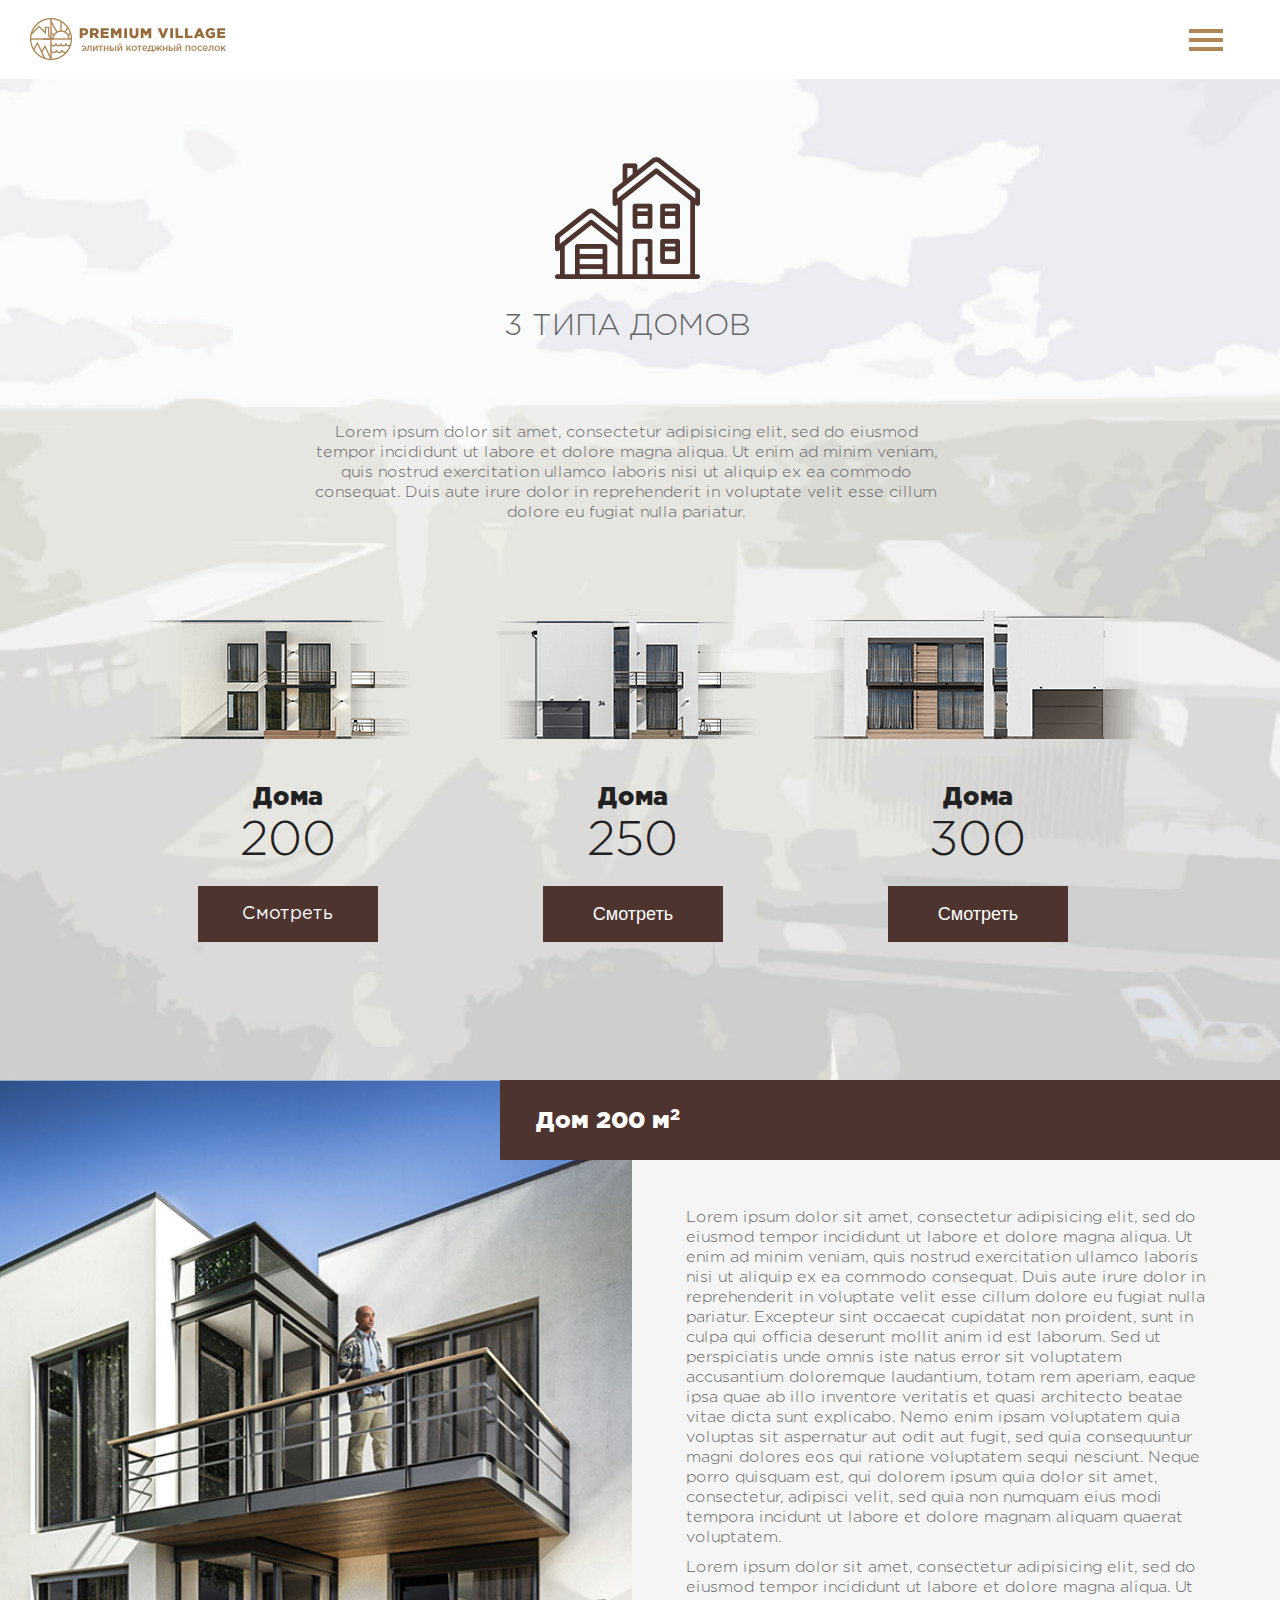
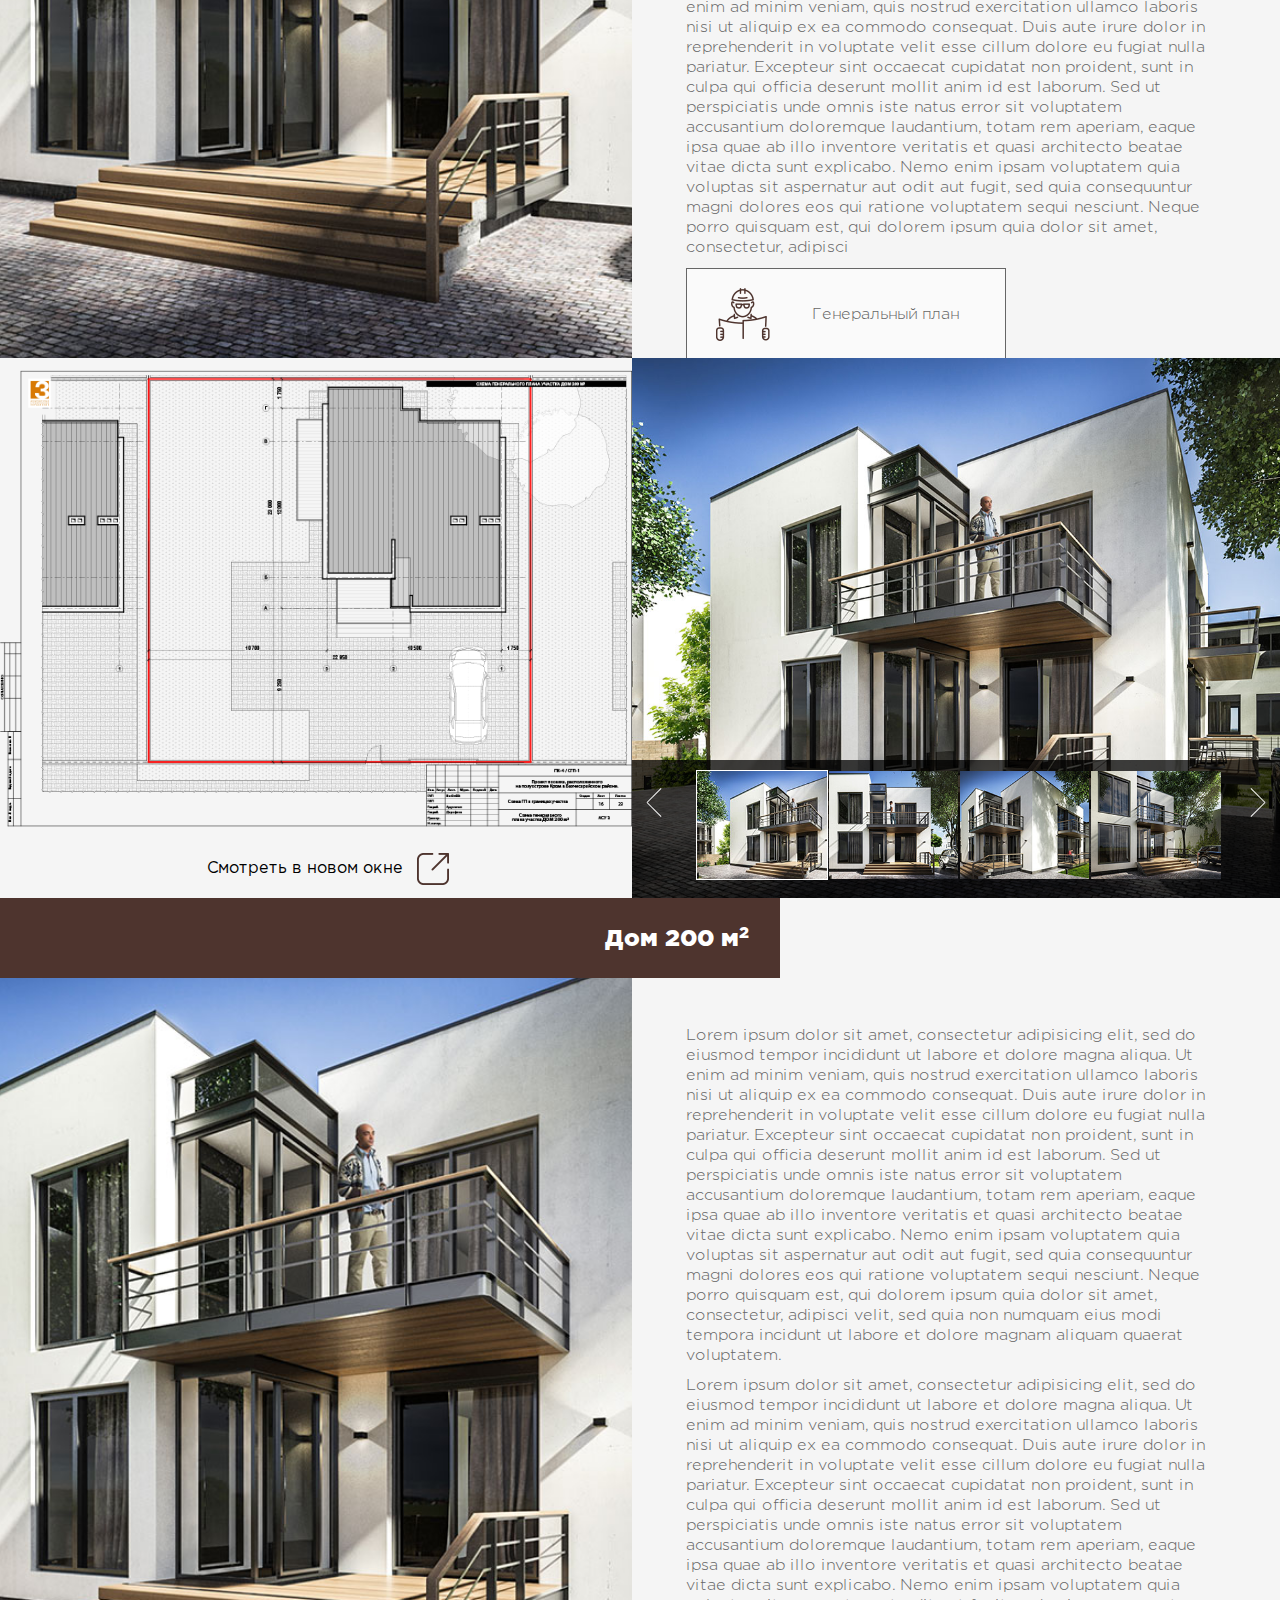
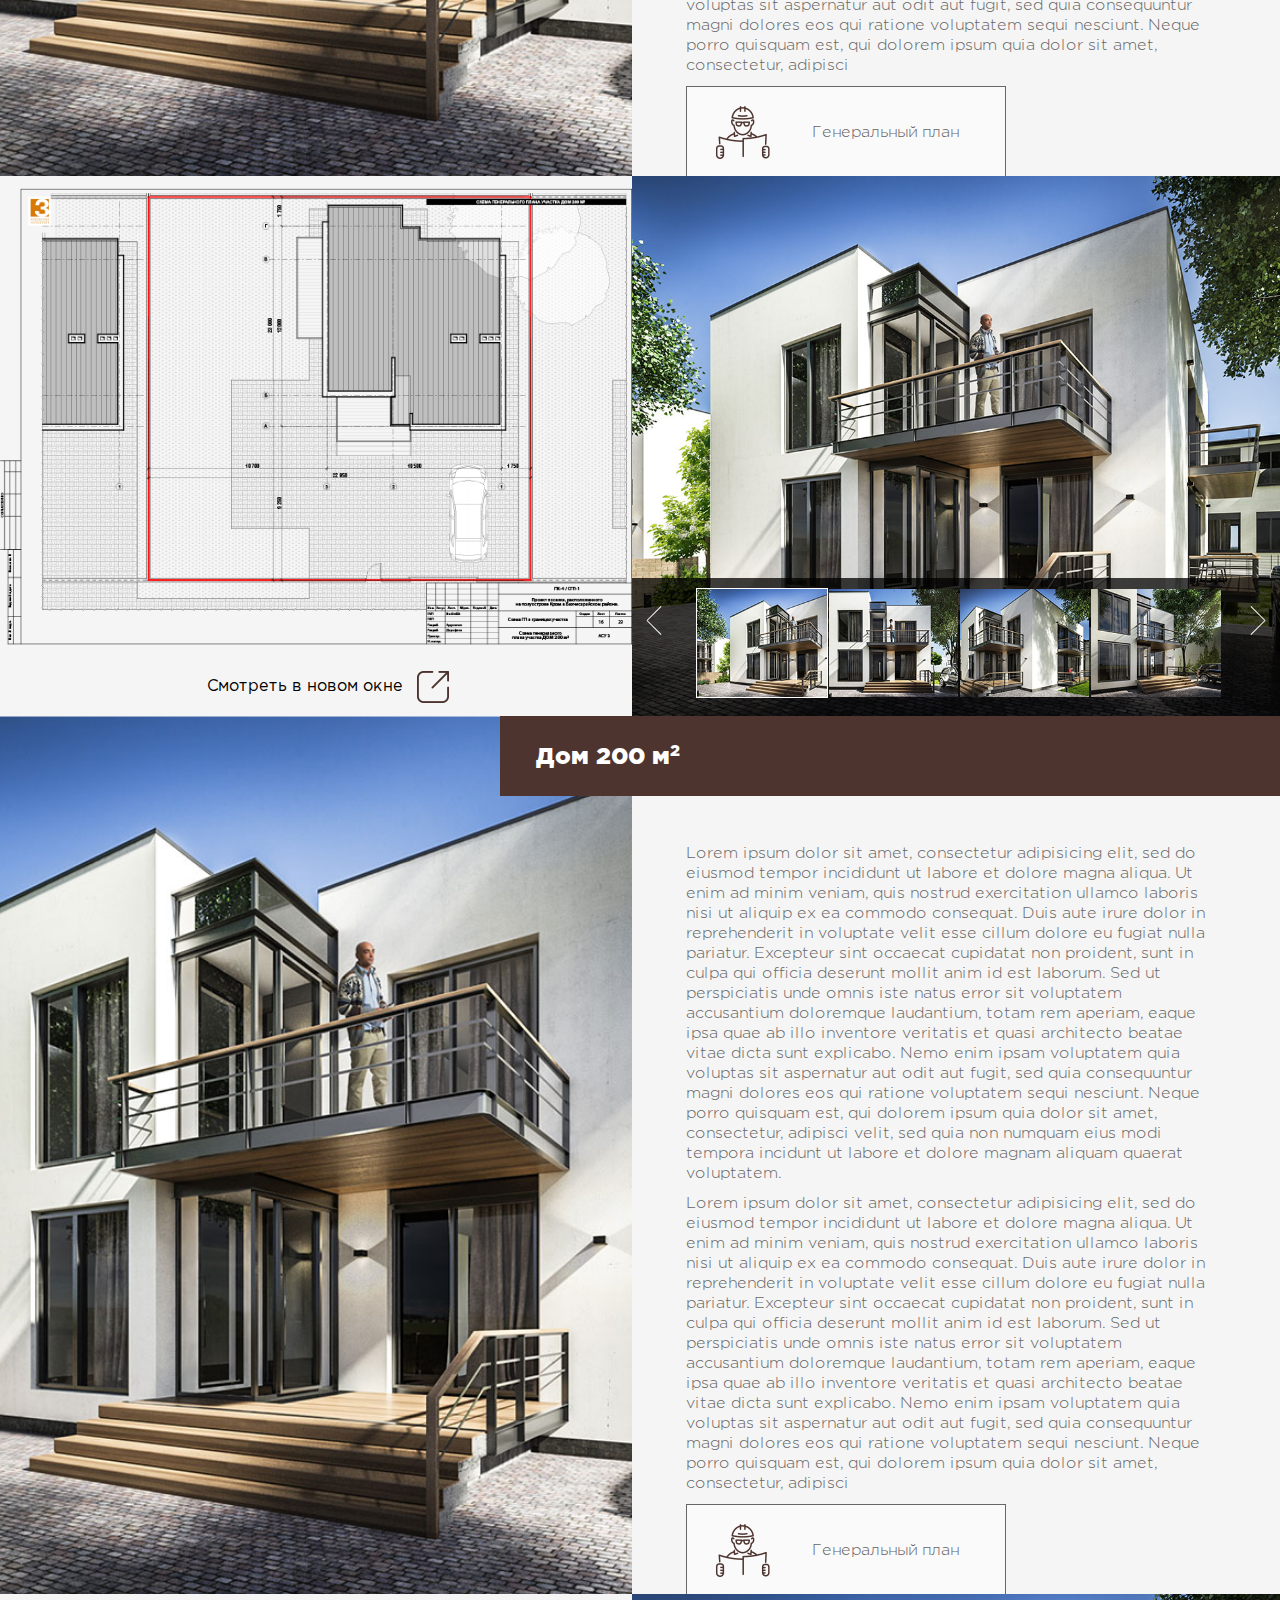
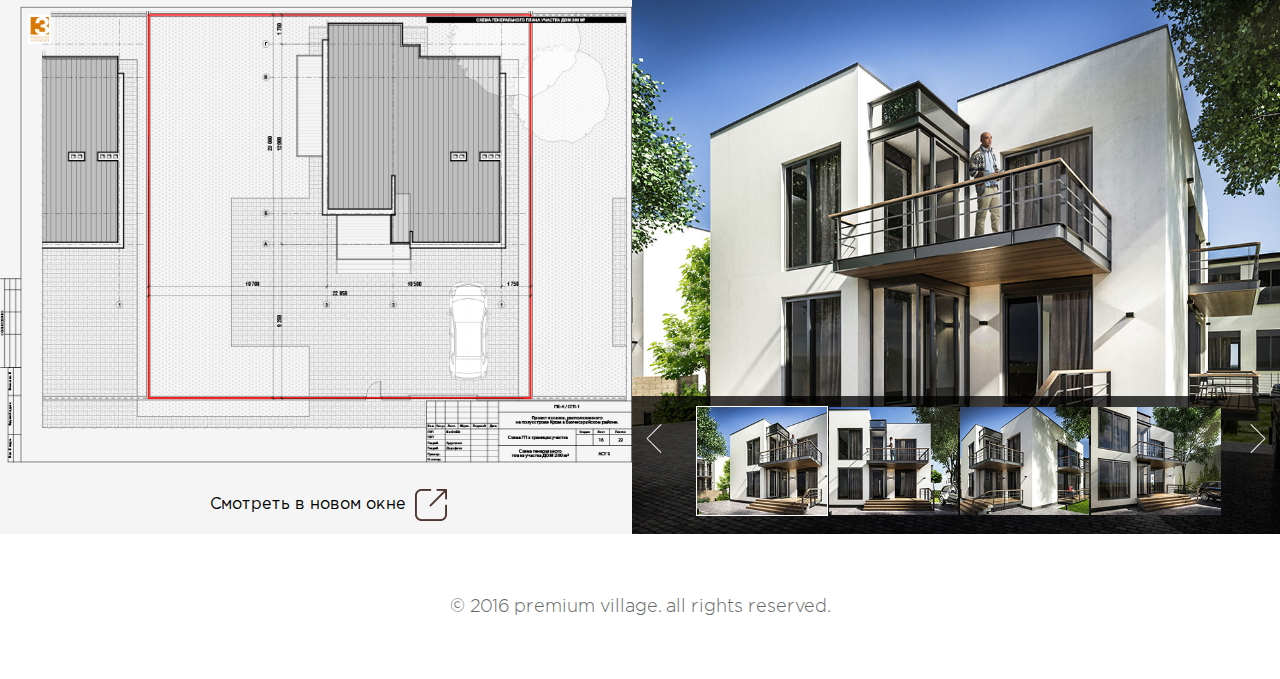
==== uchastki.html @ b959087f "uchasniki desktop" ====
<!DOCTYPE html>
<html lang="en">
<head>
	<meta charset="utf-8">
	<meta http-equiv="X-UA-Compatible" content="IE=edge">
	<meta name="viewport" content="width=device-width, initial-scale=1">
	<title>Main</title>
	<link href='https://fonts.googleapis.com/css?family=Open+Sans:700,400&subset=latin,cyrillic' rel='stylesheet' type='text/css'>
	<link href="css/bootstrap.min.css" rel="stylesheet">
	<link href="css/lightslider.css" rel="stylesheet">
	<link href="css/style.css" rel="stylesheet">


	<link href="css/dev_1.css" rel="stylesheet">
	<link href="css/dev_4.css" rel="stylesheet">
<!--[if lt IE 9]>
<script src="https://oss.maxcdn.com/html5shiv/3.7.2/html5shiv.min.js"></script>
<script src="https://oss.maxcdn.com/respond/1.4.2/respond.min.js"></script>
<![endif]-->
</head>
<body>
<div class="modal fade bs-example-modal-lg" tabindex="-1" role="dialog" aria-labelledby="myLargeModalLabel">
	<div class="modal-dialog modal-lg">
		<div class="modal-content1">
			<form action="" class="form1">
				<input type="text" placeholder="Ваше имя"/>
				<input type="email" placeholder="Ваша почта"/>
				<textarea name="message" cols="30" rows="10" placeholder="Сообщение"></textarea>
				<input type="submit" value="Отправить"/>
			</form>
		</div>
	</div>
</div>
<div class="wrapper">
	<div class="main">
		<nav>
			<div class="logo"><a href=""><img src="img/logo.png" alt="logo"/></a></div>
			<div class="menu">
				<input type="checkbox" id="hmt" class="hidden-menu-ticker">
				<label class="btn-menu" for="hmt">
					<span class="first"></span>
					<span class="second"></span>
					<span class="third"></span>
				</label>
				<ul class="hidden-menu">
					<li><a href="index.html">Главная</a></li>
					<li><a href="#">О проекте</a></li>
					<li><a href="#">Расположение</a></li>
					<li><a href="uchastki.html">Участки</a></li>
					<li><button type="button" data-toggle="modal" data-target=".bs-example-modal-lg">Связаться</button></li>
					<li><a href="#"><span>Смотреть ГП </span> <img src="img/icon-pdf.png" alt="pdf"/></a></li>
				</ul>
			</div>
		</nav>
		<section class="page6">
			<div class="wrap_page6">
				<div class="page6_1">
					<div class="page6_2">
						<img src="img/house4.png" alt="house"/>
						<p>3 типа домов</p>
						<span>Lorem ipsum dolor sit amet, consectetur adipisicing elit, sed do eiusmod tempor incididunt ut labore et dolore magna aliqua. Ut enim ad minim veniam, quis nostrud exercitation ullamco laboris nisi ut aliquip ex ea commodo consequat. Duis aute irure dolor in reprehenderit in voluptate velit esse cillum dolore eu fugiat nulla pariatur.</span>
					</div>

					<div class="wrap_icon">
						<div class="page2_icon1"><a href="#"><img src="img/house1.png" onmouseover="this.src='img/house1hover.png';"onmouseout="this.src='img/house1.png';" alt="house"/></a><br/><p>Дома <br/><span> 200</span></p><br/><button type="button" class="btn_page4">Смотреть</button></div>
						<div class="page2_icon2"><a href="#"><img src="img/house2.png" onmouseover="this.src='img/house2hover.png';"onmouseout="this.src='img/house2.png';" alt="house"/></a><br/><p>Дома <br/><span>250</span></p><br/><button type="button" class="btn_page4">Смотреть</button></div>
						<div class="page2_icon3"><a href="#"><img src="img/house3.png" onmouseover="this.src='img/house3hover.png';"onmouseout="this.src='img/house3.png';" alt="house"/></a><br/><p>Дома <br/><span>300</span></p><br/><button type="button" class="btn_page4">Смотреть</button></div>
					</div>
				</div>
			</div>


		</section>
		<section class="page7">
			<div class="block1">
				<div class="block_1_1">
					<img src="img/plan1.jpg" alt="plan"/>
				</div>
				<div class="block_1_2">
					<div class="title">
						Дом 200 м<sup>2</sup>
					</div>
					<div class="block7_content">
						<p>Lorem ipsum dolor sit amet, consectetur adipisicing elit, sed do eiusmod tempor incididunt ut labore et dolore magna aliqua. Ut enim ad minim veniam, quis nostrud exercitation ullamco laboris nisi ut aliquip ex ea commodo consequat. Duis aute irure dolor in reprehenderit in voluptate velit esse cillum dolore eu fugiat nulla pariatur. Excepteur sint occaecat cupidatat non proident, sunt in culpa qui officia deserunt mollit anim id est laborum. Sed ut perspiciatis unde omnis iste natus error sit voluptatem accusantium doloremque laudantium, totam rem aperiam, eaque ipsa quae ab illo inventore veritatis et quasi architecto beatae vitae dicta sunt explicabo. Nemo enim ipsam voluptatem quia voluptas sit aspernatur aut odit aut fugit, sed quia consequuntur magni dolores eos qui ratione voluptatem sequi nesciunt. Neque porro quisquam est, qui dolorem ipsum quia dolor sit amet, consectetur, adipisci velit, sed quia non numquam eius modi tempora incidunt ut labore et dolore magnam aliquam quaerat voluptatem.</p>
						<p>Lorem ipsum dolor sit amet, consectetur adipisicing elit, sed do eiusmod tempor incididunt ut labore et dolore magna aliqua. Ut enim ad minim veniam, quis nostrud exercitation ullamco laboris nisi ut aliquip ex ea commodo consequat. Duis aute irure dolor in reprehenderit in voluptate velit esse cillum dolore eu fugiat nulla pariatur. Excepteur sint occaecat cupidatat non proident, sunt in culpa qui officia deserunt mollit anim id est laborum. Sed ut perspiciatis unde omnis iste natus error sit voluptatem accusantium doloremque laudantium, totam rem aperiam, eaque ipsa quae ab illo inventore veritatis et quasi architecto beatae vitae dicta sunt explicabo. Nemo enim ipsam voluptatem quia voluptas sit aspernatur aut odit aut fugit, sed quia consequuntur magni dolores eos qui ratione voluptatem sequi nesciunt. Neque porro quisquam est, qui dolorem ipsum quia dolor sit amet, consectetur, adipisci</p>
					</div>

					<button type="button" class="btn_page7">
						<span>Генеральный план</span>
					</button>
				</div>
			</div>
			<div class="resize">
				<div class="block2">
					<div class="block_2_1">

						<div class="block_2_1_img">
							<img src="img/plan3.png" alt="plan"/>
						</div>

						<div class="wrap_block2">
							<div class="btn_block2"><a href="#" target="_blank"><button type="button" class="btn_page7_1">Смотреть в новом окне <img src="img/icon-open.png" alt="open"/></button></a></div>
						</div>

					</div>
					<div class="block_2_2">
						<ul class="slide_hover lightSlider">
							<li data-thumb="img/slid1.jpg">
								<img src="img/plan1.jpg" alt="bike">
							</li>
							<li data-thumb="img/slid2.jpg">
								<img src="img/plan1.jpg" alt="bike">
							</li>
							<li data-thumb="img/slid3.jpg">
								<img src="img/plan1.jpg" alt="bike">
							</li>
							<li data-thumb="img/slid4.jpg">
								<img src="img/plan1.jpg" alt="bike">
							</li>
						</ul>
					</div>
				</div>
			</div>

			<div class="block1">
				<div class="block_1_1">
					<img src="img/plan1.jpg" alt="plan"/>
				</div>
				<div class="block_1_2">
					<div class="title reverse">
						Дом 200 м<sup>2</sup>
					</div>
					<div class="block7_content">
						<p>Lorem ipsum dolor sit amet, consectetur adipisicing elit, sed do eiusmod tempor incididunt ut labore et dolore magna aliqua. Ut enim ad minim veniam, quis nostrud exercitation ullamco laboris nisi ut aliquip ex ea commodo consequat. Duis aute irure dolor in reprehenderit in voluptate velit esse cillum dolore eu fugiat nulla pariatur. Excepteur sint occaecat cupidatat non proident, sunt in culpa qui officia deserunt mollit anim id est laborum. Sed ut perspiciatis unde omnis iste natus error sit voluptatem accusantium doloremque laudantium, totam rem aperiam, eaque ipsa quae ab illo inventore veritatis et quasi architecto beatae vitae dicta sunt explicabo. Nemo enim ipsam voluptatem quia voluptas sit aspernatur aut odit aut fugit, sed quia consequuntur magni dolores eos qui ratione voluptatem sequi nesciunt. Neque porro quisquam est, qui dolorem ipsum quia dolor sit amet, consectetur, adipisci velit, sed quia non numquam eius modi tempora incidunt ut labore et dolore magnam aliquam quaerat voluptatem.</p>
						<p>Lorem ipsum dolor sit amet, consectetur adipisicing elit, sed do eiusmod tempor incididunt ut labore et dolore magna aliqua. Ut enim ad minim veniam, quis nostrud exercitation ullamco laboris nisi ut aliquip ex ea commodo consequat. Duis aute irure dolor in reprehenderit in voluptate velit esse cillum dolore eu fugiat nulla pariatur. Excepteur sint occaecat cupidatat non proident, sunt in culpa qui officia deserunt mollit anim id est laborum. Sed ut perspiciatis unde omnis iste natus error sit voluptatem accusantium doloremque laudantium, totam rem aperiam, eaque ipsa quae ab illo inventore veritatis et quasi architecto beatae vitae dicta sunt explicabo. Nemo enim ipsam voluptatem quia voluptas sit aspernatur aut odit aut fugit, sed quia consequuntur magni dolores eos qui ratione voluptatem sequi nesciunt. Neque porro quisquam est, qui dolorem ipsum quia dolor sit amet, consectetur, adipisci</p>
					</div>

					<button type="button" class="btn_page7">
						<span>Генеральный план</span>
					</button>
				</div>
			</div>
			<div class="resize">
				<div class="block2">
					<div class="block_2_1">
						<div class="block_2_1_img">
							<img src="img/plan3.png" alt="plan"/>
						</div>

						<div class="wrap_block2">
							<div class="btn_block2"><a href="#" target="_blank"><button type="button" class="btn_page7_1">Смотреть в новом окне <img src="img/icon-open.png" alt="open"/></button></a></div>
						</div>

					</div>
					<div class="block_2_2">
						<ul class="slide_hover lightSlider">
							<li data-thumb="img/slid1.jpg">
								<img src="img/plan1.jpg" alt="bike">
							</li>
							<li data-thumb="img/slid2.jpg">
								<img src="img/plan1.jpg" alt="bike">
							</li>
							<li data-thumb="img/slid3.jpg">
								<img src="img/plan1.jpg" alt="bike">
							</li>
							<li data-thumb="img/slid4.jpg">
								<img src="img/plan1.jpg" alt="bike">
							</li>
						</ul>
					</div>
				</div>
			</div>

			<div class="block1">
				<div class="block_1_1">
					<img src="img/plan1.jpg" alt="plan"/>
				</div>
				<div class="block_1_2">
					<div class="title">
						Дом 200 м<sup>2</sup>
					</div>
					<div class="block7_content">
						<p>Lorem ipsum dolor sit amet, consectetur adipisicing elit, sed do eiusmod tempor incididunt ut labore et dolore magna aliqua. Ut enim ad minim veniam, quis nostrud exercitation ullamco laboris nisi ut aliquip ex ea commodo consequat. Duis aute irure dolor in reprehenderit in voluptate velit esse cillum dolore eu fugiat nulla pariatur. Excepteur sint occaecat cupidatat non proident, sunt in culpa qui officia deserunt mollit anim id est laborum. Sed ut perspiciatis unde omnis iste natus error sit voluptatem accusantium doloremque laudantium, totam rem aperiam, eaque ipsa quae ab illo inventore veritatis et quasi architecto beatae vitae dicta sunt explicabo. Nemo enim ipsam voluptatem quia voluptas sit aspernatur aut odit aut fugit, sed quia consequuntur magni dolores eos qui ratione voluptatem sequi nesciunt. Neque porro quisquam est, qui dolorem ipsum quia dolor sit amet, consectetur, adipisci velit, sed quia non numquam eius modi tempora incidunt ut labore et dolore magnam aliquam quaerat voluptatem.</p>
						<p>Lorem ipsum dolor sit amet, consectetur adipisicing elit, sed do eiusmod tempor incididunt ut labore et dolore magna aliqua. Ut enim ad minim veniam, quis nostrud exercitation ullamco laboris nisi ut aliquip ex ea commodo consequat. Duis aute irure dolor in reprehenderit in voluptate velit esse cillum dolore eu fugiat nulla pariatur. Excepteur sint occaecat cupidatat non proident, sunt in culpa qui officia deserunt mollit anim id est laborum. Sed ut perspiciatis unde omnis iste natus error sit voluptatem accusantium doloremque laudantium, totam rem aperiam, eaque ipsa quae ab illo inventore veritatis et quasi architecto beatae vitae dicta sunt explicabo. Nemo enim ipsam voluptatem quia voluptas sit aspernatur aut odit aut fugit, sed quia consequuntur magni dolores eos qui ratione voluptatem sequi nesciunt. Neque porro quisquam est, qui dolorem ipsum quia dolor sit amet, consectetur, adipisci</p>
					</div>

					<button type="button" class="btn_page7">
						<span>Генеральный план</span>
					</button>
				</div>
			</div>
			<div class="resize">
				<div class="block2">
					<div class="block_2_1">
						<div class="block_2_1_img">
							<img src="img/plan3.png" alt="plan"/>
						</div>

						<div class="wrap_block2">
							<div class="btn_block2">
								<a href="#" target="_blank">
									<button type="button" class="btn_page7_1">Смотреть в новом окне<img src="img/icon-open.png" alt="open"/></button>
								</a>
							</div>
						</div>

					</div>
					<div class="block_2_2">
						<ul class="slide_hover lightSlider">
							<li data-thumb="img/slid1.jpg">
								<img src="img/plan1.jpg" alt="bike">
							</li>
							<li data-thumb="img/slid2.jpg">
								<img src="img/plan1.jpg" alt="bike">
							</li>
							<li data-thumb="img/slid3.jpg">
								<img src="img/plan1.jpg" alt="bike">
							</li>
							<li data-thumb="img/slid4.jpg">
								<img src="img/plan1.jpg" alt="bike">
							</li>
						</ul>
					</div>
				</div>
			</div>
			<!--
			<div class="block1">
				<div class="block_1_1">
					<img src="img/plan1.jpg" alt="plan"/>
				</div>
				<div class="block_1_2">
					<div class="title2">
						Дом 250 м<sup>2</sup>
					</div>
					<p>Функциональное домовладение для комфортной жизни.
						Первый этаж – зона отдыха и приема гостей, где комфортно расположились рабочий кабинет, гостинная, компактная кухня и просторная столовая с выходом в великолепный внутренний дворик-патио с бассейном.
						Для комфорта Ваших гостей предусмотрена гостевая комната рядом с рабочим кабинетом. На первом этаже также расположены необходимые технические помещения (топочная, кладовки, постирочная), сауна с комнатой отдыха, комнаты для обслуживающего персонала и навес для 2 автомобилей.

						Второй этаж дома – семейная зона, где расположились хозяйская спальня с собственным саунзлом, гардеробной и лоджией, а также 2 детские комнаты с общей лоджией и санузлом.
						Для придания пространству легкости использован прием "второго света".

						Удачное расположение дома на участке позволит создать полноценный ландшафтный дизайн.</p>
					<button type="button" class="btn_page7">Генеральный план</button>
				</div>
			</div>

			<div class="resize">
			<div class="block2">
				<div class="block_2_1">
					<img src="img/plan3.jpg" alt="plan"/>

					<div class="wrap_block2">
						<div class="btn_block2"><a href="#" target="_blank"><button type="button" class="btn_page7_1">Смотреть в новом окне <img src="img/icon-open.png" alt="open"/></button></a></div>
					</div>

				</div>
				<div class="block_2_2">
					<img src="img/plan2.jpg" alt="plan"/>
				</div>
			</div>
			<div class="block1">
				<div class="block_1_1">
					<img src="img/plan1.jpg" alt="plan"/>
				</div>
				<div class="block_1_2">
					<div class="title">
						Дом до 300 м2
					</div>
					<p>Функциональный дом для большой семьи, ценящей комфорт и безопасность.

						Первый этаж – зона отдыха и приема гостей, где комфортно расположились просторная гостинная и кухня-столовая, из которых можно выйти на великолепную террасу, часть которой открыта для наслаждения великолепным видом.
						Выход на террасу также возможен из комнаты отдыха, которая соседствует с сауной и великолепным крытым бассейном.
						На первом этаже также расположены рабочий кабинет, комната охраны, необходимые технические помещения (топочная, кладовка, постирочная) и стоянка с навесом для 2 автомобилей.

						Второй этаж дома – спальная зона, где расположились просторная хозяйская спальня с собственным саунзлом, гардеробной и лоджией, 2 детские спальни с санузлом и гардеробной, а также гостевая спальня с собственным санузлом и гардеробной.
						Для придания пространству легкости и воздушности использован прием "второго света".

						Удачное расположение дома на участке позволит создать полноценный ландшафтный дизайн, а также разместить дополнительные постройки.</p>
					<button type="button" class="btn_page7">Генеральный план</button>
				</div>
			</div>
			<div class="block2">
				<div class="block_2_1">
					<img src="img/plan3.jpg" alt="plan"/>

					<div class="wrap_block2">
						<div class="btn_block2"><a href="#" target="_blank"><button type="button" class="btn_page7_1">Смотреть в новом окне <img src="img/icon-open.png" alt="open"/></button></a></div>
					</div>

				</div>
				<div class="block_2_2">
					<img src="img/plan2.jpg" alt="plan"/>
				</div>
			</div>
			-->
		</section>
		<section class="page8"></section>
		<section class="page7"></section>
		<section class="page7"></section>
		<section class="page7"></section>
		<section class="page7"></section>
		<footer>
			<p>© 2016 premium village. all rights reserved.</p>
		</footer>
	</div>
</div>

	<script src="https://ajax.googleapis.com/ajax/libs/jquery/1.11.3/jquery.min.js"></script>
	<script src="js/bootstrap.min.js"></script>
 <script src="js/lightslider.js"></script>
<script src="js/js.js"></script>

</body>
</html>
---- css/lightslider.css ----
/*! lightslider - v1.1.3 - 2015-04-14
* https://github.com/sachinchoolur/lightslider
* Copyright (c) 2015 Sachin N; Licensed MIT */
/** /!!! core css Should not edit !!!/**/

.lSSlideOuter {
	overflow: hidden;
	-webkit-touch-callout: none;
	-webkit-user-select: none;
	-khtml-user-select: none;
	-moz-user-select: none;
	-ms-user-select: none;
	user-select: none
}
.lightSlider:before, .lightSlider:after {
	content: " ";
	display: table;
}
.lightSlider {
	overflow: hidden;
	margin: 0;
}
.lSSlideWrapper {
	max-width: 100%;
	overflow: hidden;
	position: relative;
}
.lSSlideWrapper > .lightSlider:after {
	clear: both;
}
.lSSlideWrapper .lSSlide {
	-webkit-transform: translate(0px, 0px);
	-ms-transform: translate(0px, 0px);
	transform: translate(0px, 0px);
	-webkit-transition: all 1s;
	-webkit-transition-property: -webkit-transform,height;
	-moz-transition-property: -moz-transform,height;
	transition-property: transform,height;
	-webkit-transition-duration: inherit !important;
	transition-duration: inherit !important;
	-webkit-transition-timing-function: inherit !important;
	transition-timing-function: inherit !important;
}
.lSSlideWrapper .lSFade {
	position: relative;
}
.lSSlideWrapper .lSFade > * {
	position: absolute !important;
	top: 0;
	left: 0;
	z-index: 9;
	margin-right: 0;
	width: 100%;
}
.lSSlideWrapper.usingCss .lSFade > * {
	opacity: 0;
	-webkit-transition-delay: 0s;
	transition-delay: 0s;
	-webkit-transition-duration: inherit !important;
	transition-duration: inherit !important;
	-webkit-transition-property: opacity;
	transition-property: opacity;
	-webkit-transition-timing-function: inherit !important;
	transition-timing-function: inherit !important;
}
.lSSlideWrapper .lSFade > *.active {
	z-index: 10;
}
.lSSlideWrapper.usingCss .lSFade > *.active {
	opacity: 1;
}
/** /!!! End of core css Should not edit !!!/**/

/* Pager */
.lSSlideOuter .lSPager.lSpg {
	margin: 10px 0 0;
	padding: 0;
	text-align: center;
}
.lSSlideOuter .lSPager.lSpg > li {
	cursor: pointer;
	display: inline-block;
	padding: 0 5px;
}
.lSSlideOuter .lSPager.lSpg > li a {
	background-color: #222222;
	border-radius: 30px;
	display: inline-block;
	height: 8px;
	overflow: hidden;
	text-indent: -999em;
	width: 8px;
	position: relative;
	z-index: 99;
	-webkit-transition: all 0.5s linear 0s;
	transition: all 0.5s linear 0s;
}
.lSSlideOuter .lSPager.lSpg > li:hover a, .lSSlideOuter .lSPager.lSpg > li.active a {
	background-color: #428bca;
}
.lSSlideOuter .media {
	opacity: 0.8;
}
.lSSlideOuter .media.active {
	opacity: 1;
}
/* End of pager */

/** Gallery */
.lSSlideOuter .lSPager.lSGallery {
	list-style: none outside none;
	padding-left: 0;
	margin: 0;
	overflow: hidden;
	transform: translate3d(0px, 0px, 0px);
	-moz-transform: translate3d(0px, 0px, 0px);
	-ms-transform: translate3d(0px, 0px, 0px);
	-webkit-transform: translate3d(0px, 0px, 0px);
	-o-transform: translate3d(0px, 0px, 0px);
	-webkit-transition-property: -webkit-transform;
	-moz-transition-property: -moz-transform;
	-webkit-touch-callout: none;
	-webkit-user-select: none;
	-khtml-user-select: none;
	-moz-user-select: none;
	-ms-user-select: none;
	user-select: none;
}
.lSSlideOuter .lSPager.lSGallery li {
	overflow: hidden;
	-webkit-transition: border-radius 0.12s linear 0s 0.35s linear 0s;
	transition: border-radius 0.12s linear 0s 0.35s linear 0s;
}
/*.lSSlideOuter .lSPager.lSGallery li.active, .lSSlideOuter .lSPager.lSGallery li:hover {*/
	/*border-radius: 5px;*/
/*}*/
.lSSlideOuter .lSPager.lSGallery img {
	display: block;
	height: auto;
	max-width: 100%;
}
.lSSlideOuter .lSPager.lSGallery:before, .lSSlideOuter .lSPager.lSGallery:after {
	content: " ";
	display: table;
}
.lSSlideOuter .lSPager.lSGallery:after {
	clear: both;
}
/* End of Gallery*/

/* slider actions */
.lSAction > a {
	width: 32px;
	display: block;
	top: 85%;
	height: 32px;
	background-image: url('../img/controls.png');
	cursor: pointer;
	position: absolute;
	z-index: 99;
	margin-top: -16px;
	opacity: 0.5;
	-webkit-transition: opacity 0.35s linear 0s;
	transition: opacity 0.35s linear 0s;
}
.lSAction > a:hover {
	opacity: 1;
}
.lSAction > .lSPrev {
	background-position: 0 0;
	left: 10px;
}
.lSAction > .lSNext {
	background-position: -32px 0;
	right: 10px;
}
.lSAction > a.disabled {
	pointer-events: none;
}
.cS-hidden {
	height: 1px;
	opacity: 0;
	filter: alpha(opacity=0);
	overflow: hidden;
}


/* vertical */
.lSSlideOuter.vertical {
	position: relative;
}
.lSSlideOuter.vertical.noPager {
	padding-right: 0px !important;
}
.lSSlideOuter.vertical .lSGallery {
	position: absolute !important;
	right: 0;
	top: 0;
}
.lSSlideOuter.vertical .lightSlider > * {
	width: 100% !important;
	max-width: none !important;
}

/* vertical controlls */
.lSSlideOuter.vertical .lSAction > a {
	left: 50%;
	margin-left: -14px;
	margin-top: 0;
}
.lSSlideOuter.vertical .lSAction > .lSNext {
	background-position: 31px -31px;
	bottom: 10px;
	top: auto;
}
.lSSlideOuter.vertical .lSAction > .lSPrev {
	background-position: 0 -31px;
	bottom: auto;
	top: 10px;
}
/* vertical */


/* Rtl */
.lSSlideOuter.lSrtl {
	direction: rtl;
}
.lSSlideOuter .lightSlider, .lSSlideOuter .lSPager {
	padding-left: 0;
	list-style: none outside none;
}
.lSSlideOuter.lSrtl .lightSlider, .lSSlideOuter.lSrtl .lSPager {
	padding-right: 0;
}
.lSSlideOuter .lightSlider > *,  .lSSlideOuter .lSGallery li {
	float: left;
}
.lSSlideOuter.lSrtl .lightSlider > *,  .lSSlideOuter.lSrtl .lSGallery li {
	float: right !important;
}
/* Rtl */

@-webkit-keyframes rightEnd {
	0% {
		left: 0;
	}

	50% {
		left: -15px;
	}

	100% {
		left: 0;
	}
}
@keyframes rightEnd {
	0% {
		left: 0;
	}

	50% {
		left: -15px;
	}

	100% {
		left: 0;
	}
}
@-webkit-keyframes topEnd {
	0% {
		top: 0;
	}

	50% {
		top: -15px;
	}

	100% {
		top: 0;
	}
}
@keyframes topEnd {
	0% {
		top: 0;
	}

	50% {
		top: -15px;
	}

	100% {
		top: 0;
	}
}
@-webkit-keyframes leftEnd {
	0% {
		left: 0;
	}

	50% {
		left: 15px;
	}

	100% {
		left: 0;
	}
}
@keyframes leftEnd {
	0% {
		left: 0;
	}

	50% {
		left: 15px;
	}

	100% {
		left: 0;
	}
}
@-webkit-keyframes bottomEnd {
	0% {
		bottom: 0;
	}

	50% {
		bottom: -15px;
	}

	100% {
		bottom: 0;
	}
}
@keyframes bottomEnd {
	0% {
		bottom: 0;
	}

	50% {
		bottom: -15px;
	}

	100% {
		bottom: 0;
	}
}
.lSSlideOuter .rightEnd {
	-webkit-animation: rightEnd 0.3s;
	animation: rightEnd 0.3s;
	position: relative;
}
.lSSlideOuter .leftEnd {
	-webkit-animation: leftEnd 0.3s;
	animation: leftEnd 0.3s;
	position: relative;
}
.lSSlideOuter.vertical .rightEnd {
	-webkit-animation: topEnd 0.3s;
	animation: topEnd 0.3s;
	position: relative;
}
.lSSlideOuter.vertical .leftEnd {
	-webkit-animation: bottomEnd 0.3s;
	animation: bottomEnd 0.3s;
	position: relative;
}
.lSSlideOuter.lSrtl .rightEnd {
	-webkit-animation: leftEnd 0.3s;
	animation: leftEnd 0.3s;
	position: relative;
}
.lSSlideOuter.lSrtl .leftEnd {
	-webkit-animation: rightEnd 0.3s;
	animation: rightEnd 0.3s;
	position: relative;
}
/*/  GRab cursor */
.lightSlider.lsGrab > * {
	cursor: -webkit-grab;
	cursor: -moz-grab;
	cursor: -o-grab;
	cursor: -ms-grab;
	cursor: grab;
}
.lightSlider.lsGrabbing > * {
	cursor: move;
	cursor: -webkit-grabbing;
	cursor: -moz-grabbing;
	cursor: -o-grabbing;
	cursor: -ms-grabbing;
	cursor: grabbing;
}
---- css/style.css ----
@font-face {
	font-family: 'GothamPro';
	src: url(../fonts/gothampro.ttf);
}
@font-face {
	font-family: 'GothamProBlack';
	src: url(../fonts/gothamproblack.ttf);
}
@font-face {
	font-family: 'GothamProLight';
	src: url(../fonts/gothamprolight.ttf);
}

.main{overflow:hidden;}

html { margin:0; padding:0;}
body { margin:0; padding:0; color:#666; font:normal 18px/28px Helvetice, Arial, sans-serif; background:#fff;}
.clear { clear:both;}
p { margin:0; padding:10px 0;}
a { color:#0000ff; text-decoration:underline;}
a:hover { color:#7777ff;}
a img { border:none;}
h1, h2, h3, h4, h5, h6 { margin:0; padding:0; font-weight:bold; color:#000;}
h1 { padding:40px 0 24px; line-height:1.4em;}
h2 { padding:0 0 12px;}
strong { font-weight:bold;}
em { font-style:italic;}
img{max-width: 100%; height: auto;}

/*------Start Nav-------*/
nav{
	width: 100%;
	height: 70px;
	margin: 0 auto;
	position: fixed;
	top: 0;
	z-index: 1;
	background: #fff;
	padding: 15px 30px;
}
.logo{
	float: left;
}
.menu{
	float: right;
}

.hidden-menu {
	display: block;
	position: fixed;
	list-style:none;
	padding: 10px;
	margin: 0;
	box-sizing: border-box;
	width: 100%;
	background-color: rgba(0, 0, 0, 0.67);
	height: 100%;
	top: 70px;
	right: -100%;
	transition: right .3s;
	z-index: 2;
	-webkit-transform: translateZ(0);
	-webkit-backface-visibility: hidden;
}
.hidden-menu-ticker {
	display: none;
}
.btn-menu {
	color: #fff;
	background-color: #fff;
	cursor: pointer;
	transition: left .23s;
	z-index: 3;
	width: 45px;
	-webkit-transform: translateZ(0);
	-webkit-backface-visibility: hidden;
	right: 47px;
	height: 6px;
}
.btn-menu span {
	display: block;
	height: 5px;
	background-color: #af8655;
	margin: 5px 0 0;
	transition: all .1s linear .23s;
	position: relative;
}
.btn-menu span.first {
	margin-top: 0;
}
.hidden-menu-ticker:checked ~ .btn-menu {
	right: 47px;
}
.hidden-menu-ticker:checked ~ .hidden-menu {
	right: 0;
}
.hidden-menu-ticker:checked ~ .btn-menu span.first {
	-webkit-transform: rotate(45deg);
	top: 10px;
}
.hidden-menu-ticker:checked ~ .btn-menu span.second {
	opacity: 0;
}
.hidden-menu-ticker:checked ~ .btn-menu span.third {
	-webkit-transform: rotate(-45deg);
	top: -10px;
}
.hidden-menu li{
	list-style: none;
	line-height: 2;
	border-bottom: 1px solid #5b413c;
	width: 50%;
	margin: 0 auto;
	text-align: center;
}
.hidden-menu li:hover{
	border-bottom: 1px solid #966a39;
}
.hidden-menu li a{
	color: #FFFFFF;
	font-size: 30px;
	text-decoration: none;
	font-family: 'GothamProBlack';
	font-size: 30px;
}
.hidden-menu li:last-child a{
	font-family: 'GothamProLight';
	font-size: 20px;
}
.hidden-menu button {
	background: none;
	border: none;
	color: #FFFFFF;
	font-size: 30px;
	text-decoration: none;
	font-family: 'GothamProBlack';
	font-size: 30px
}
form.form1 {
	width: 100%;
	margin: auto;
	text-align: center;
}
input[type="text"], input[type="email"] {
	margin: 10px;
	width: 50%;
	padding: 20px;
	font-family: 'GothamProLight';
	font-size: 18px;
	background: none;
}
textarea {
	width: 50%;
	padding: 20px;
	font-family: 'GothamProLight';
	font-size: 18px;
	background: none;
}
input[type="submit"]{
	background: none;
	border: 1px solid #fff;
	height: 50px;
	width: 50%;
	color: #fff;
	outline: none;
	font-family: 'GothamProLight';
	font-size: 18px;
}
/*------End Nav-------*/
/*------Start Section1-------*/
.page1{
	width: 100%;
	height: 1070px;
	background: url('../img/sec1.jpg') no-repeat center;
	background-size: cover;
	position: relative;
}
.wrap_sce1_1{
	display: flex;
	height: 500px;
	margin-bottom: -34px;
}
.sce1_1{
	outline: 2px solid #966a39;
	margin: auto;
	padding: 16px 42px;
}
section.page1 p{
	font-family: 'GothamProBlack';
	font-size: 35px;
	color: #966a39;
	text-align: center;
}
section.page1 .sce1_2 p{
	font-family: 'GothamProBlack';
	font-size: 72px;
	color: #fff;
	text-align: center;
	line-height: 1;
	padding-left: 25px;
}
section.page1 .sce1_2 p span{
	font-family: 'GothamProLight';
	font-size: 72px;
	color: #fff;
	text-align: center;
	text-transform: none;
	background: none;
	padding: 0;
	position: static;
	margin: 0;
	padding-right: 20px;
	line-height: 1.5;
}
section.page1 p span {
	text-transform: uppercase;
	font-family: 'GothamPro';
	font-size: 16px;
	background: #dee6e5;
	padding: 5px 16px 0 16px;
	position: absolute;
	margin-left: -82px;
	margin-top: 8px;
}
.wrapp-btn-group{
	display: flex;
}
.wrapp-btn-group:before{
	content: '';
	display: inline-block;
	height: 100%;
	vertical-align: middle;
}
.btn-group{
	margin: 32px auto;
	text-align: center
}
.btn-group button{
	background: none;
	border: 1px solid #fff;
	height: 80px;
	width: 260px;
	color: #fff;
	outline: none;
	margin: 15px;
	font-size: 20px;
	font-family: 'GothamProLight';
}
.btn-group button:hover{
	background: #cba675;
}
/*------End Section1-------*/
.wrap_page2, .wrap_page3, .wrap_page4, .wrap_page6{
	display: flex;
	height: 100%;
}
/*------Start Section2-------*/
.page2{
	width: 100%;
	height: 801px;
	background: url('../img/sec2.jpg') no-repeat center;
	background-size: cover;
	position: relative;
}
.page2_1, .page4_1{
	width: 100%;
	margin: 155px auto;
	text-align: center;
}
.page2_1 p{
	height: 90px;
	font-family: 'GothamProBlack';
	font-size: 27px;
	line-height: 1.7;
}
.page2_1 p span{
	height: 150px;
	font-family: 'GothamProLight';
	font-size: 26px;
}
.page2_icon1 p, .page2_icon2 p, .page2_icon3 p{
	font-family: 'GothamProLight';
	font-size: 18px;
}
.page2_icon1 img, .page2_icon2 img, .page2_icon3 img {
	margin-bottom: 15px;
}
.wrap_icon {
	width: 83%;
	margin: 167px auto;
}
.page6_1 .wrap_icon {
	/*width: 76%;*/
	margin: 75px auto;
}
.page2_icon1, .page2_icon2, .page2_icon3 {
	width: 33%;
	margin: auto;
	float: left;
}
/*------End Section2-------*/
/*------Start Section3-------*/
.page3{
	width: 100%;
	height: 1081px;
	background: url('../img/sec3.jpg') no-repeat center;
	background-size: cover;
	position: relative;
}
.page3 h2{
	font-family: 'GothamProBlack';
	font-size: 72px;
	color: #fff;
	line-height: 0.3;
	padding: 4px 14px 44px 0;
}
.page3 h2 span{
	font-family: 'GothamProLight';
	font-size: 62px;
	color: #fff;
}
.page3 p{
	font-family: 'GothamProLight';
	font-size: 18px;
	color: #fff;
	height: 160px;
	line-height: 1.3;
	width: 110%;
}
.page3 .item{
	min-height: 1080px;
}
.carousel-caption img {
	width: 45%;
	margin: 92px;
}
.page3 .bgslide{
	position: absolute;
	top: 0;
	left: 0;
	height: 100%;
	width: 100%;
	background-size: cover;
	background-position: center center;
}
.page3 button{
	background: none;
	border: 1px solid #fff;
	height: 75px;
	width: 256px;
	color: #fff;
	outline: none;
	margin-bottom: 16px;
	padding: 22px;
	background-image: url('../img/icon-pdf.png');
	background-repeat: no-repeat;
	background-position: 200px;
	font-family: 'GothamProLight';
	font-size: 21px;
	text-align: left;
}
button.house{
	background-image: url('../img/icon-house3.png');
	background-repeat: no-repeat;
	background-position: 200px;
}
button:hover .house{
	background: #cba675;
	background-image: url('../img/icon-house3.png');
	background-repeat: no-repeat;
	background-position: 200px;
}
.page3 button:hover{
	background: #cba675;
	background-image: url('../img/icon-pdf.png');
	background-repeat: no-repeat;
	background-position: 200px;
}
/*------End Section3-------*/
/*------Start Section4-------*/
.page4{
	width: 100%;
	height: 950px;
	background: url('../img/sec4.jpg') no-repeat center;
	background-size: cover;
	position: relative;
}
.btn_page4{
	background: #4e342f;
	border: none;
	color: #fff;
	color: #fff;
	width: 180px;
	height: 56px;
}
.page4_2 p{
	font-family: 'GothamProBlack';
	font-size: 40px;
	height: 100px;
}
.page2_icon1 p, .page2_icon2 p, .page2_icon3 p{
	font-family: 'GothamProBlack';
	font-size: 25px;
	line-height: 1;
}
.page2_icon1 p span, .page2_icon2 p span, .page2_icon3 p span{
	font-family: 'GothamProLight';
	font-size: 48px;
	font-weight: 100;
}
.btn_page4:hover{
	background: #cba675;
}
/*------End Section4-------*/
/*------Start Section5-------*/
.page5{
	width: 100%;
	height: 804px;
	background: url('../img/sec5.jpg') no-repeat center;
	background-size: cover;
	position: relative;
}
/*------End Section5-------*/
/*------Start Section6-------*/
.page6{
	width: 100%;
	height: 1123px;
	background: url('../img/sec6.jpg') no-repeat center;
	background-size: cover;
	position: relative;
}
.btn_page6{
	background: #4e342f;
	border: none;
	color: #fff;
	color: #fff;
	width: 180px;
	height: 56px;
}
.page6_2 p{
	font-family: 'GothamProBlack';
	font-size: 40px;
	height: 150px;
}
.page2_icon1 p, .page2_icon2 p, .page2_icon3 p{
	font-family: 'GothamProBlack';
	font-size: 25px;
	line-height: 1.2;
	padding-top: 28px;
	margin-bottom: -25px;
}
.page2_icon1 p span, .page2_icon2 p span, .page2_icon3 p span{
	font-family: 'GothamProLight';
	font-size: 48px;
	font-weight: 100;
}
.btn_page6:hover{
	background: #cba675;
}
.page6_2 {
	width: 50%;
	margin: 0 auto;
}
.page6_1 {
	margin-top: 200px;
	width: 100%;
	text-align: center;
}
.page6_1 .page6_2 p{
	font-family: 'GothamProLight';
	font-size: 40px;
	line-height: 1.9;
}
.page6_1 .page6_2  span{
	width: 70%;
	font-family: 'GothamProLight';
	font-size: 16px;
}
/*------End Section6-------*/
/*------Start Section7-------*/
.block1, .block2{
	width: 100%;
	display: flex;
	position: relative;
}
.block_1_1, .block_2_1{
	float: left;
}
.block_1_1, .block_1_2{
	width: 50%;
}
.block_1_2{
	background: #f5f5f5;
	font-family: 'GothamProLight';
	font-size: 14px;
	float: right;
	padding: 20px 60px 0 40px;
}
.btn_page7{
	width: 320px;
	height: 90px;
	font-family: 'GothamProLight';
	font-size: 16px;
	background: #fafafa;
	background-image: url("../img/icon-people.png");
	background-position: 20px;
	background-repeat: no-repeat;
	outline: none;
	border: 1px solid;
	padding-left: 70px;
}
.block_2_1{
	position: relative;
}
.block_2_1 a{
	position: absolute;
	bottom: 5%;
}
.wrap_block2 {
	display: flex;
	width: 50%;
}
.btn_block2 {
	margin: auto;
}
button.btn_page7_1 {
	color: #000;
	border: none;
	background: none;
}
.title {
	position: absolute;
	background: #4e342e;
	right: 0;
	top: 0;
	width: 60%;
	text-align: left;
	padding-left: 30px;
	color: #fff;
	height: 50px;
	padding: 10px;
}
.title2 {
	position: absolute;
	background: #4e342e;
	left: 0;
	top: 0;
	width: 60%;
	text-align: right;
	padding-right: 30px;
	color: #fff;
	height: 50px;
	padding: 10px;
}
/*------End Section7-------*/
/*------Start footer-------*/
footer {
	display: flex;
	width: 100%;
	height: 145px;
}
footer p{
	font-family: 'GothamProLight';
	margin: auto;
	text-align: center;
}
/*------End footer-------*/


/* Large Devices, Wide Screens */
@media only screen and (max-width : 1200px) {
	.block_1_1, .block_1_2, .block_2_1, .block_2_2, .block1, .block2{
		width: 100%;
		margin: 0 auto;
		display: initial;
		position: relative;
	}
	.block_1_2 p{

		font-size: 11px;
	}
	.block_1_1, .block_2_1, .block_2_2{
		text-align: center;
	}
	.block_2_1{
		max-width: 100% !important;
		float: left;
	}
}
@media only screen and (max-width : 1024px) {
.block1, .block2{
	display: initial;
}
	.block_1_2 p {
		font-size: 15px;
		margin-top: 30px;
	}
	.block_1_1 {
		width: 100%;
	}
	.page6_2 img{
		width: 50%;
	}
	.btn_page7{
		width: 100%;
		height: 50px;
		background-image: none;
		font-size: 15px;
		padding: 0;
	}
	.page2_icon1 p, .page2_icon2 p, .page2_icon3 p{
		font-size: 15px;
	}
	.btn_page4{
		width: 120px;
		height: 35px;
	}
}
/* Medium Devices, Desktops */
@media only screen and (max-width : 992px) {

}

/* Small Devices, Tablets */
@media only screen and (max-width : 640px) {
	.wrap_icon {
		width: 100%;
		margin: 167px auto;
	}
	.page3 button{
		margin-bottom: 135px;
	}
	.page3 p{
		height: 300px;
	}
	.page3 h2{
		font-size: 42px;
	}
	.page3 h2 span{
		font-size: 32px;
	}
	.btn-group {
		margin: 0 auto;
		text-align: center;
	}
	.page3 button{
		margin-bottom: 0;
	}
	.carousel-caption{
		height: 100%;
	}
}

/* Extra Small Devices, Phones */
@media only screen and (max-width : 510px) {
	.btn-group button{
		height: 75px;
		width: 100%;
	}
	section.page1 .sce1_2 p{
		font-size: 42px;
	}
	section.page1 .sce1_2 p span{
		font-size: 42px;
	}
	.page2_icon1, .page2_icon2, .page2_icon3{
		float: none;
		margin: 30px auto;
	}
	.page2_icon1, .page2_icon2, .page2_icon3 {
		/*width: 23%;*/
	}
	.page2_icon1 p, .page2_icon2 p, .page2_icon3 p{
		padding-top: 0;
	}
	.page2_1, .page4_1{
		margin: 45px auto;
	}
/*  .page2_icon1 img, .page2_icon2 img, .page2_icon3 img{
	  width: 50%;
  }*/
	.page3 h2 {
		font-size: 32px;
	}
  .wrapp-btn-group .btn-group button{
	  text-align: center;
  }
	.wrapp-btn-group .btn-group button, .wrapp-btn-group .btn-group button:hover{
		background-position: 260px;
	}
	.page4 .wrap_icon {
		width: 100%;
		margin: 70px auto;
	}
  .page4 img{
	  width: 100%;
  }
	.page6_1 {
		margin-top: 90px;
		width: 100%;
		text-align: center;
	}
	.wrap_page6 .wrap_icon .page6_1 img{
		width: 100%;
	}
	.page6_1 .wrap_icon {
		 width: 76%;
		margin: 0 auto;
	}
	.page6_1 .wrap_icon .page2_icon1 img, .page6_1 .wrap_icon .page2_icon2 img, .page6_1 .wrap_icon .page2_icon3 img{
		width: 100%;
	}
	.page6_1 .wrap_icon .page2_icon1 span, .page6_1 .wrap_icon .page2_icon2 span, .page6_1 .wrap_icon .page2_icon3 span{
		font-size: 18px;
	}
	.page6_1 .page6_2 p {
		font-family: 'GothamProLight';
		font-size: 30px;
		line-height: 1.9;
		height: 70px;
	}
}
@media screen and (min-width: 768px){

	.carousel-caption {
/*		right: 20%;
		left: 20%;
		margin: 220px auto;*/
	}
	.carousel-indicators {
		bottom: 182px;
	}
}
@media screen and (max-width: 440px){
	section.page1 p{
		font-size: 25px;
	}
	section.page1 .sce1_2 p {
		font-size: 32px;
	}
	section.page1 .sce1_2 p span {
		font-size: 32px;
	}
	.wrapp-btn-group {
		display: block;
	}
	.wrap_icon {
		margin: 217px auto;
	}
	.page3 h2 {
		font-size: 22px;
	}
	.page3 h2 span {
		font-size: 22px;
	}
	.wrapp-btn-group .btn-group button, .wrapp-btn-group .btn-group button:hover {
		background-position: 220px;
	}
	.btn_page4 {
		width: 100%;
		height: 35px;
	}
}
@media screen and (max-width: 415px){
	.page1 .wrapp-btn-group .btn-group button, .page1 .wrapp-btn-group .btn-group button:hover {
		height: 75px;
		width: 70%;
	}
	.carousel-caption .wrapp-btn-group .btn-group button, .wrapp-btn-group .btn-group button:hover {
		background-position: 220px;
		background-size: 25px;
		width: 100%;
	}
	.page3 p{
		font-size: 15px;
	}
	.page6_2 img {
		width: 30%;
	}
	.page6_1 .page6_2 p {
		font-family: 'GothamProLight';
		font-size: 20px;
		line-height: 1.9;
		height: 70px;
	}
	.page6_1 .page6_2 span {
		width: 70%;
		font-family: 'GothamProLight';
		font-size: 10px;
	}
	.page6_1 .btn_page4 {
		width: 80%;
		height: 35px;
		font-size: 10px;
	}
	button.btn_page7_1 {
		color: #000;
		border: none;
		background: none;
		width: 100%;
		font-size: 10px;
	}
	button.btn_page7_1 img{
		width: 10%;
	}
}
@media screen and (max-width: 300px){
	.page2_1 p span{
		font-size: 15px;
}
	.logo {
		float: none;
		text-align: center;
	}
	.menu {
		float: none;
		text-align: center;
	}
	nav{
		height: 100px;
	}
	.hidden-menu{
		top: 100px;
	}
	.hidden-menu li a, .hidden-menu button, .hidden-menu li:last-child a{
		font-size: 16px;
	}
	.page2_1 p{
		font-size: 20px;
	}
	.page2_icon1, .page2_icon2, .page2_icon3 {
		width: 40%;
	}
	.carousel-caption img {
		width: 45%;
		margin: 92px 0;
	}
	.page3 h2 {
		font-size: 20px;
	}
	.page3 p {
		font-size: 12px;
	}
	.page3 button{
		height: 70px;
		width: 150px;
		font-size: 10px;
		background-position: 100px;
		background-size: 20px;
	}
	.page3 button:hover {
		background: #cba675 url('../img/icon-pdf.png')no-repeat;
		background-position: 100px;
		background-size: 20px;
	}
  .page2_icon1 p{
	  font-size: 15px;
  }

}
.resize{
	max-width: 1900px;
}
.slide_wrapper{
	max-width: 100%;
	float: left;

}
.block_2_1{
	max-width: 50%;
	float: left;
}
#lightSlider{
	width: 500px;
}
.resize .block_2_2{
	/*max-width:50% !important;*/
}
.lSPager .lSGallery{
	margin-top: -145px;
}
---- css/dev_1.css ----
/*header*/
body{min-width: 320px;}
nav{height: 79px;}
.logo{padding-top: 3px;}
.menu{padding-right: 27px;padding-top: 3px;}

.menu{padding-top: 5px;}
.btn-menu{width: 34px;right: 47px;height: 6px;}
.btn-menu span{padding: 5px 0 0;box-sizing: content-box;position: relative;background-color: transparent;margin-top: 0;transition:all ease .2s;height: 4px;}
.btn-menu span:after{content: '';position: absolute;bottom: 0;left: 0;width: 100%;height: 4px;background-color: #af8655;}
.btn-menu span.first{padding-top: 0;}

.hidden-menu-ticker:checked ~ .btn-menu span.third{top: -6px;left: -2px;}
.hidden-menu-ticker:checked ~ .btn-menu span.first{top: 11px;}

.hidden-menu{top: 79px;background-color: rgba(62,39,35, .95);padding-top: 165px;}
.hidden-menu li:last-child{border-bottom: none;padding-top: 37px;}
.hidden-menu li:last-child a span{position: relative;}
.hidden-menu li:last-child a span:after{width: 1px;height: 41px;content: '';background-color: #5b413c;position: absolute;right: -5px}
.hidden-menu li:last-child a img{margin-left: 20px;}
/*main*/

/*page1*/
.page1{height: 1080px;}
.wrap_sce1_1{height: 517px;}
.btn-group{margin: 25px auto;}

/*page2*/
.page2_1{margin: 182px auto 102px;}
.page2 .wrap_icon{width: 61%;margin: 138px auto;}
.page2_icon1 p, .page2_icon2 p, .page2_icon3 p{font-family: 'GothamProLight';font-size: 18px;color: #212121;padding-top: 10px;}

/*page3*/
.page3 .carousel-caption img{max-width: 375px;}
.page3 button.house:hover{background-image: url('../img/icon-house3.png');}

/*page4*/
.page4 .wrap_icon{max-width: 1086px;}
.page4 .page2_icon1 p,.page4 .page2_icon2 p,.page4 .page2_icon3 p {font-size: 25px;font-family: 'GothamProBlack';color: #4e342f;padding-top: 30px;}

/*page5*/
.page5-title{position: absolute;top: 123px;left: 50%;-webkit-transform: translateX(-50%);-ms-transform: translateX(-50%);-o-transform: translateX(-50%);transform: translateX(-50%);font-size: 40px;color: #8b8a8a;font-family: 'GothamProBlack';}






@media screen and (max-width: 1920px){

}
@media screen and (max-width: 1600px){

}
@media screen and (max-width: 1400px){

}
@media screen and (max-width: 1280px){

}
@media screen and (max-width: 1024px){
    /*page1*/
    .page1 {height: 970px;}
    .wrap_sce1_1 {height: 445px;}
    section.page1 .sce1_2 p{padding-left: 0;font-size: 60px;}
    section.page1 .sce1_2 p span{font-size: 54px;line-height: 1.3;}
    .btn-group{display: flex;align-items: center;flex-direction: column;}

    /*page2*/
    .page2{height: 700px;}
    .page2_1 {margin: 104px auto 57px;}
    .page2_1 p{line-height: 1.4}
    .page2 .wrap_icon {width: 95%;margin: 133px auto;}

    /*page3*/
    .page3 h2{line-height: 1;}
    .page3 .carousel-caption{margin: 40px auto;top: 0;}
    .page3 .carousel-indicators {bottom: 28px;}

}
@media screen and (max-width: 1030px){

}
@media screen and (max-width: 768px){

}
@media screen and (max-width: 666px){
    /*page1*/
    section.page1 .sce1_2 p{font-size: 46px;}
    section.page1 .sce1_2 p span{font-size: 35px;line-height: 1.3;}
    .sce1_1{}
    .wrap_sce1_1{padding: 0 20px;}
    .page1 .wrapp-btn-group{padding: 0 20px}
    .sce1_2{padding: 0 10px}


    /**page2*/
    .page2{height: 1032px;}
    .page2_1 {margin: 70px auto 57px;}
    .page2 .wrap_icon {display: flex;justify-content: center;flex-wrap: wrap;}
    .page2_icon1, .page2_icon2, .page2_icon3{width: 100%;margin-bottom: 25px;}
}
@media screen and (max-width: 479px){
    /*header*/
    nav{padding: 15 20px;}
    .logo {max-width: 170px;padding-top: 7px;}
    .menu{padding-right: 5px;}

    .hidden-menu{padding-top: 60px;}
    .hidden-menu li{width: 90%;}
    .hidden-menu li a{font-size: 23px;}

    /*page2*/
    .page2_1 p span{height: auto;font-size: 16px;line-height: 1.5;padding: 0 7px;display: flex;margin-top: 18px;    justify-content: center;}

}
@media screen and (max-width: 390px){
    /*page1*/
    .page1 {height: 850px;}
    .wrap_sce1_1 {height: 389px;}
    section.page1 .sce1_2 p {font-size: 39px;}
    section.page1 .sce1_2 p span {font-size: 28px;}

}
---- css/dev_4.css ----
/* page6 */

    .page6{min-height:1080px;height:auto;}
    .page6_1{margin-top:157px;}
    .page6_1 .page6_2 img{margin-left:-26px;margin-bottom:23px;}
    .page6_1 .page6_2{margin:0 auto 88px auto;}
    .page6_1 .page6_2 p{font-size: 30px;height:auto;line-height: 1;text-transform:uppercase;margin-left:-26px;margin-bottom:20px;margin-bottom:71px;}
    .page6_1 .page6_2 span{max-width:665px;width:100%;display: block;margin:0 auto;position:relative;left:-14px;line-height:1.25;}

    .page6_1 .wrap_icon{max-width:1035px;width: 100%;margin: 0 auto;position:relative;left:-7px;display: flex;justify-content: space-between;-ms-align-items: flex-start;align-items: flex-start;}
    .page2_icon1, .page2_icon2, .page2_icon3{margin:0 auto;}
    .page2_icon1 a, .page2_icon2 a, .page2_icon3 a{display: block;}
    .page2_icon1 p, .page2_icon2 p, .page2_icon3 p{font-size: 25px;font-family: 'GothamProBlack', sans-serif;padding-top:0;padding-bottom:12px;}
    .page2_icon1 .btn_page4{font-family: 'GothamPro', sans-serif;}

/* /page6 */

/* page7 */

    .page7 .block1{justify-content: space-between;-ms-align-items: flex-start;align-items: stretch;}
    .page7 .block1 .block_1_1{width:49.4%;position:relative;overflow: hidden;}
    .page7 .block1 .block_1_1 img{max-width:none;display: block;min-width:100%;min-height:100%;position:absolute;left:50%;top:50%;transform:translate(-50%, -50%);}
    .page7 .block1 .block_1_2{width:50.6%;padding:128px 60px 0 54px;min-height: 803px;}
    .page7 .block1 .block_1_2 .title{width:60.9%;padding:27px 30px 25px 36px;font-family: 'GothamProBlack', sans-serif;font-size: 24px;height:auto;}
    .page7 .block1 .block_1_2 .title.reverse{right:auto;left:0;text-align: right;}
    .page7 .block1 .block_1_2 .title sup{font-size: 16px;}
    .page7 .block1 .block_1_2 .block7_content{max-width:666px;width:100%;min-height:520px;}
    .page7 .block1 .block_1_2 .block7_content p{padding:0;margin:0 0 10px 0;font-size:16px;line-height: 1.25;}
    .btn_page7{height:93px;background-position:29px 19px;padding-left: 85px;transition:all 300ms ease;}
    .btn_page7:hover{background-color:#fff;}
    .btn_page7 span{left:-5px;top:2px;}

    .page7 .resize{margin-top:-3px;}
    .page7 .resize .block2{display: flex;justify-content: space-between;align-items: strech;}
    .page7 .resize .block2 .block_2_1, .page7 .resize .block2 .block_2_2{max-width:none;}
    .page7 .resize .block2 .block_2_1{width:49.4%;display: flex;flex-direction:column;justify-content: space-around;align-items: center;}
    .page7 .resize .block2 .block_2_1 .block_2_1_img{text-align: center;}
    .page7 .resize .block2 .block_2_2{width:50.6%;position: relative;}
    .page7 .resize .block2{background-color: #f5f5f5;}
    .page7 .resize .wrap_block2{width:auto;}
    .page7 .resize .wrap_block2 .btn_block2{position:relative;left:12px;}
    .page7 .resize .wrap_block2 .btn_block2 a{position: relative;bottom:auto;font-family: 'GothamPro', sans-serif;font-size:16px;}
    .page7 .resize .wrap_block2 .btn_block2 img{margin-left:9px;}
    .page7 .resize .block2 .block_2_2 .lSPager{position:absolute;width:100%;left:0;bottom:0;margin-top:0!important;background-color:rgba(0, 0, 0, .75);padding:10px 64px 10px 64px;}
    .page7 .resize .block2 .block_2_2 .lSPager li{text-align: center;width:calc(100% / 4)!important;margin-right:0!important;}
    .page7 .resize .block2 .block_2_2 .lSPager li.active a{border-color:#fff;}
    .page7 .resize .block2 .block_2_2 .lSPager a{display: inline-block;border:1px solid transparent;}

    .page7 .resize .block2 .block_2_2 .lSAction{bottom:95px;position: absolute;width:100%;left:0;}
    .page7 .resize .block2 .block_2_2 .lSAction>a{background-image:none;width:15px;height:29px;opacity:1;top:auto;}
    .page7 .resize .block2 .block_2_2 .lSAction>a:before, .page7 .resize .block2 .block_2_2 .lSAction>a:after{content:'';display:block;position:absolute;width:20px;height:1px;background-color: #fff;left:0;top:50%;}

    .page7 .resize .block2 .block_2_2 .lSAction>a.lSPrev{left:15px;}
    .page7 .resize .block2 .block_2_2 .lSAction>a.lSNext{right:15px;}

    .page7 .resize .block2 .block_2_2 .lSAction>a.lSPrev:before, .page7 .resize .block2 .block_2_2 .lSAction>a.lSPrev:after{transform-origin:0 50%;}
    .page7 .resize .block2 .block_2_2 .lSAction>a.lSPrev:before{transform:rotate(45deg);}
    .page7 .resize .block2 .block_2_2 .lSAction>a.lSPrev:after{transform:rotate(-45deg);}

    .page7 .resize .block2 .block_2_2 .lSAction>a.lSNext:before, .page7 .resize .block2 .block_2_2 .lSAction>a.lSNext:after{transform-origin:100% 50%;left:auto;right:0;}
    .page7 .resize .block2 .block_2_2 .lSAction>a.lSNext:before{transform:rotate(45deg);}
    .page7 .resize .block2 .block_2_2 .lSAction>a.lSNext:after{transform:rotate(-45deg);}

/* /page7 */
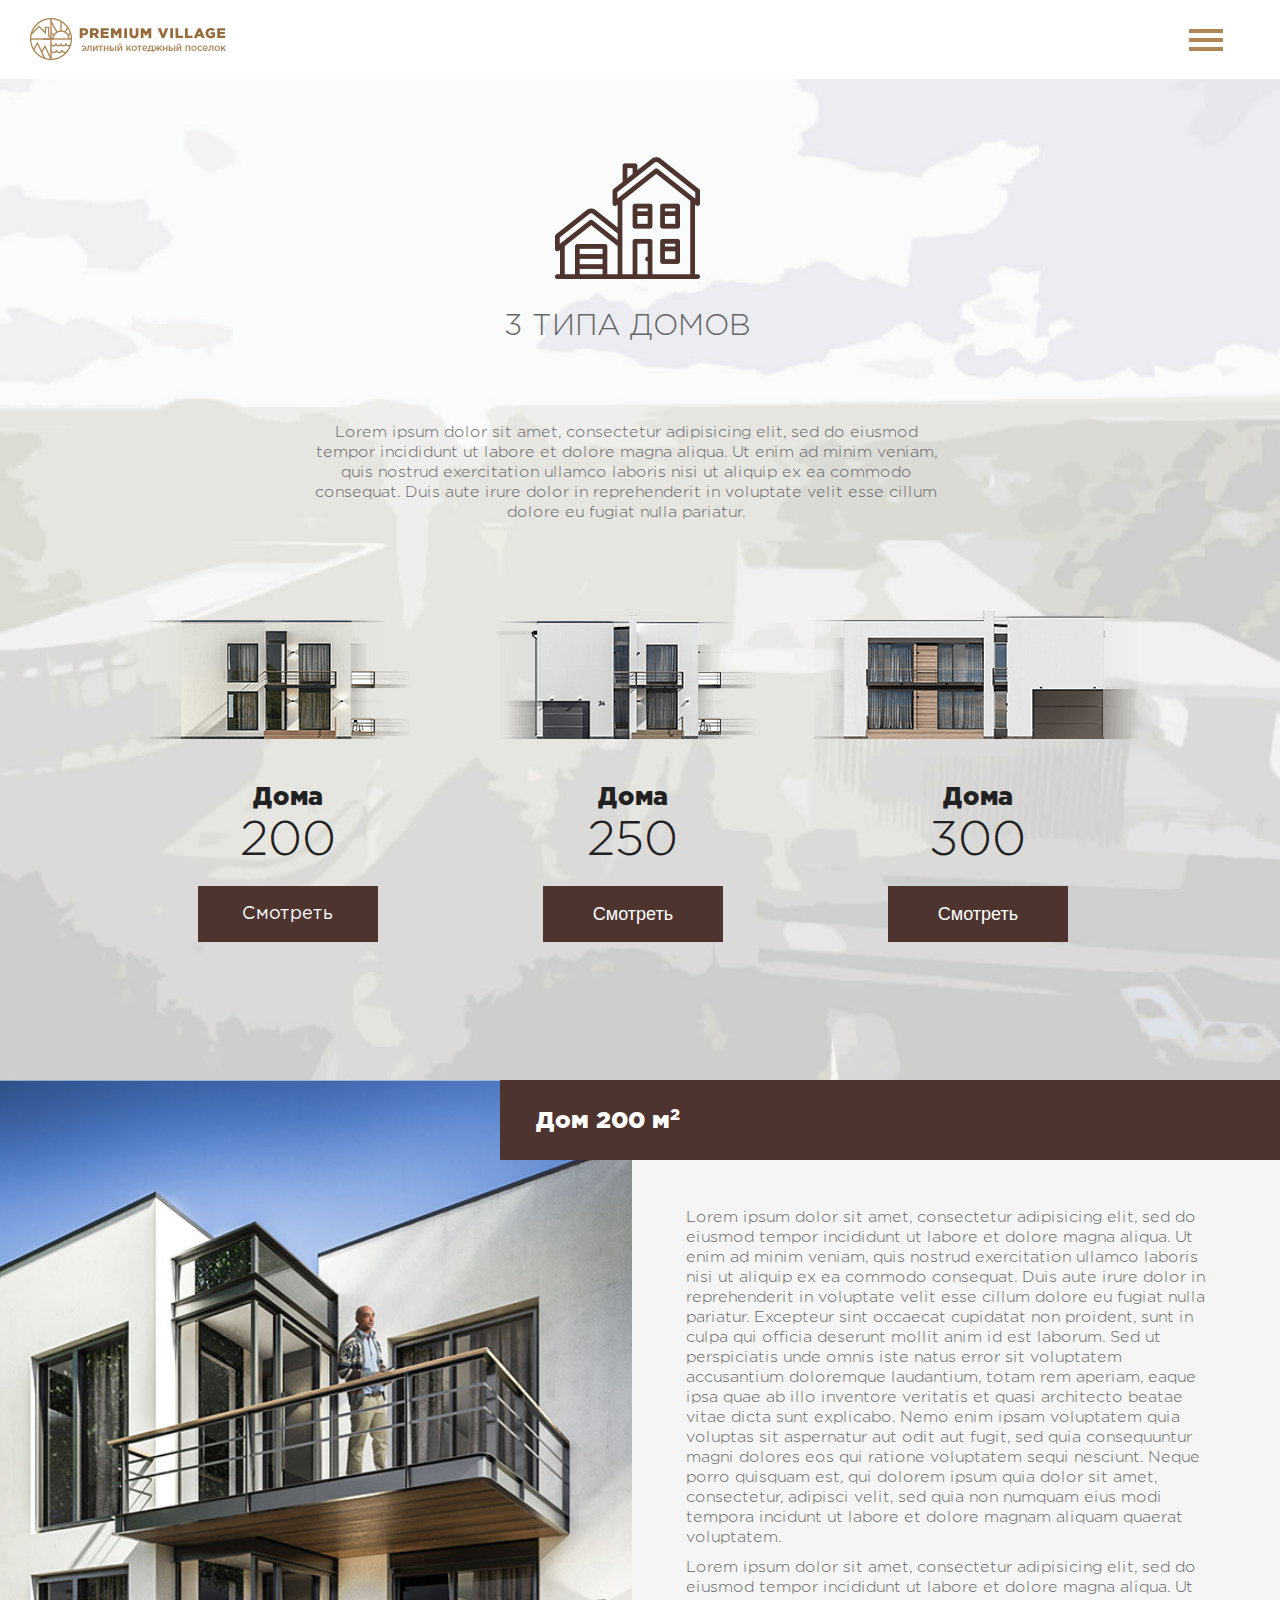
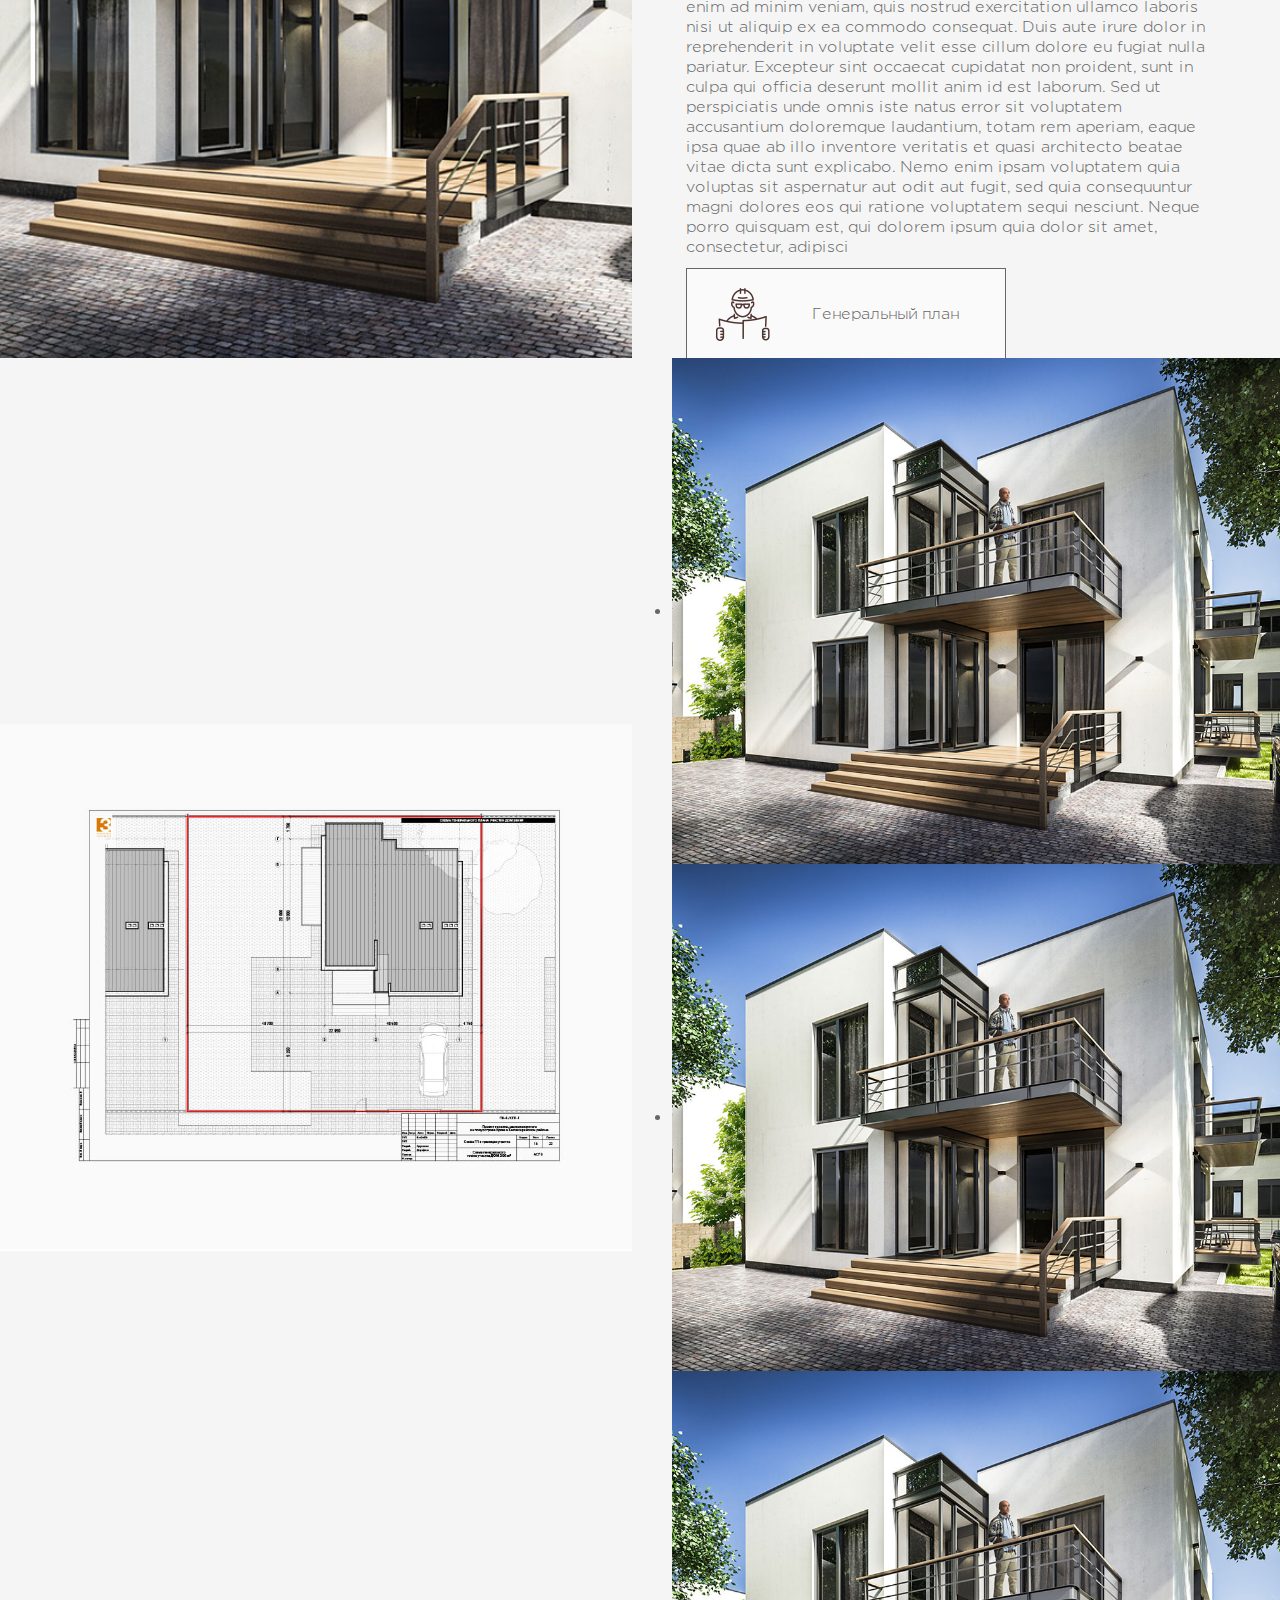
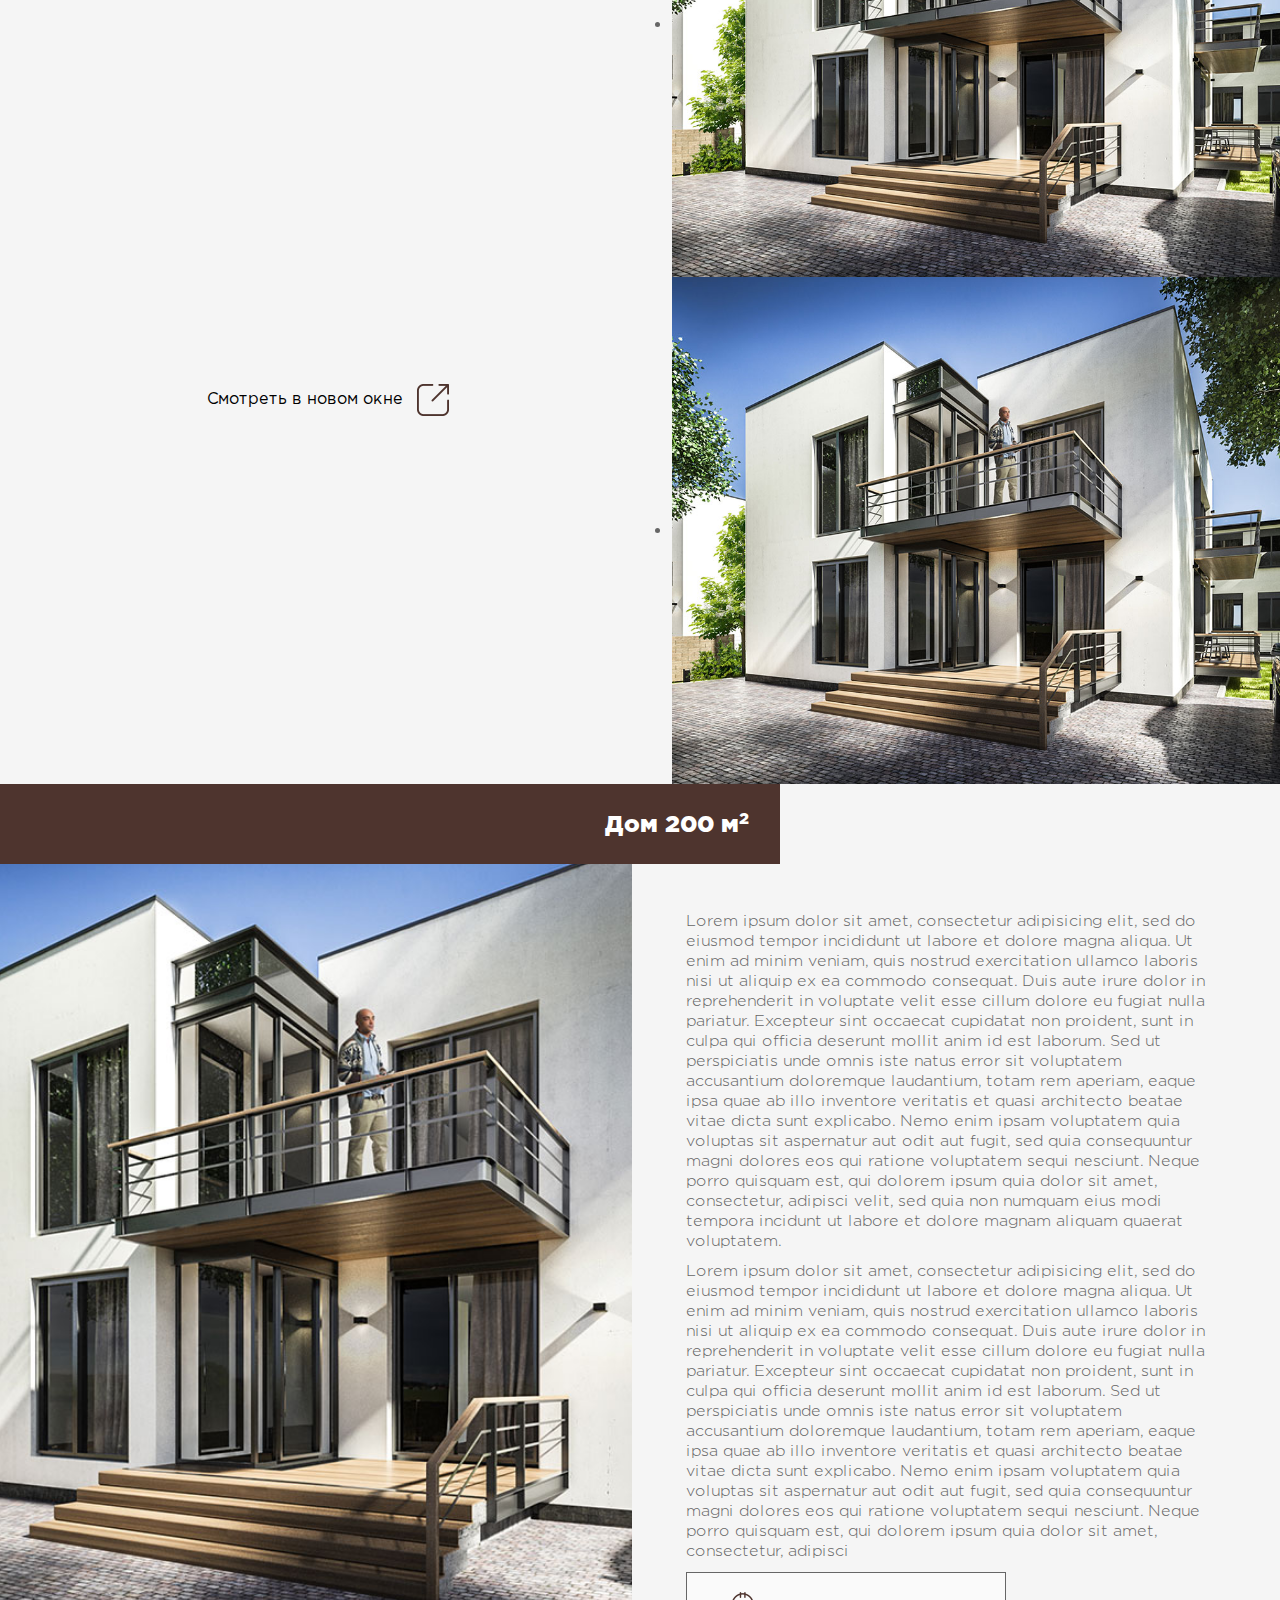
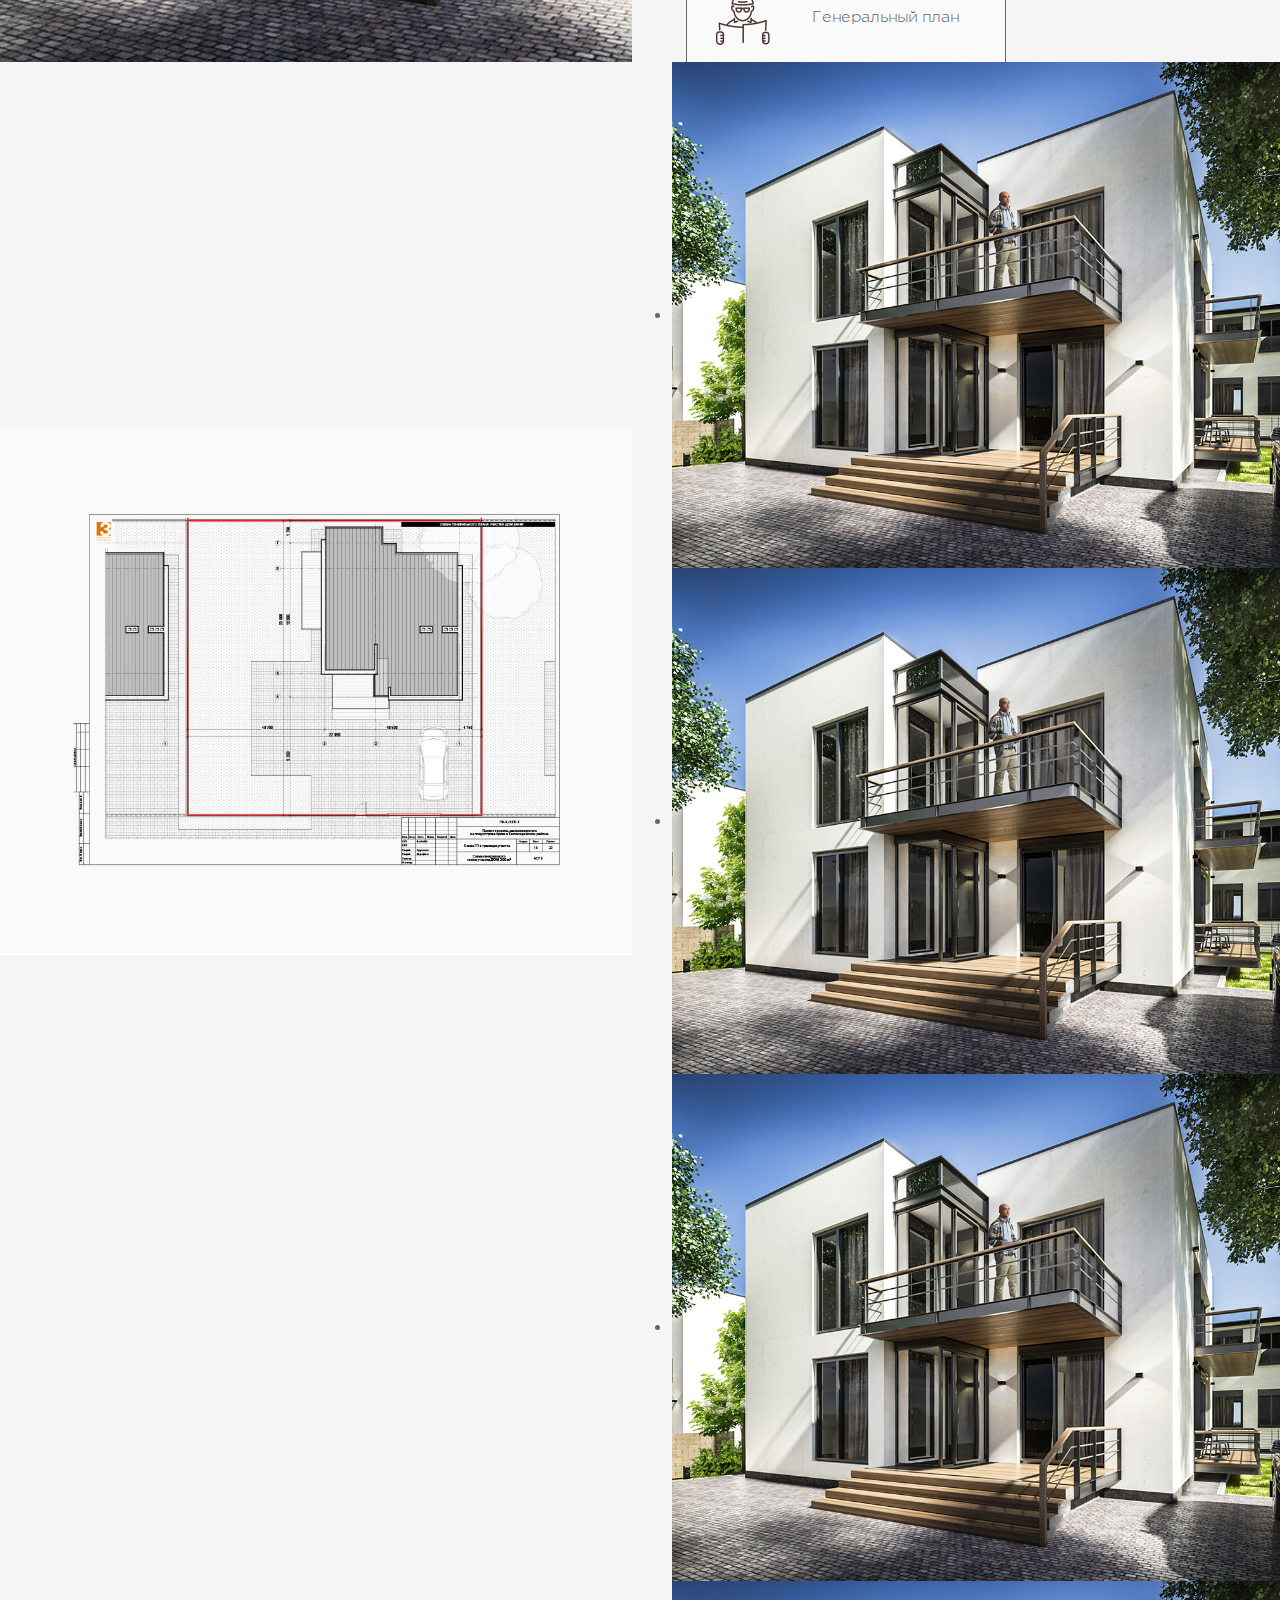
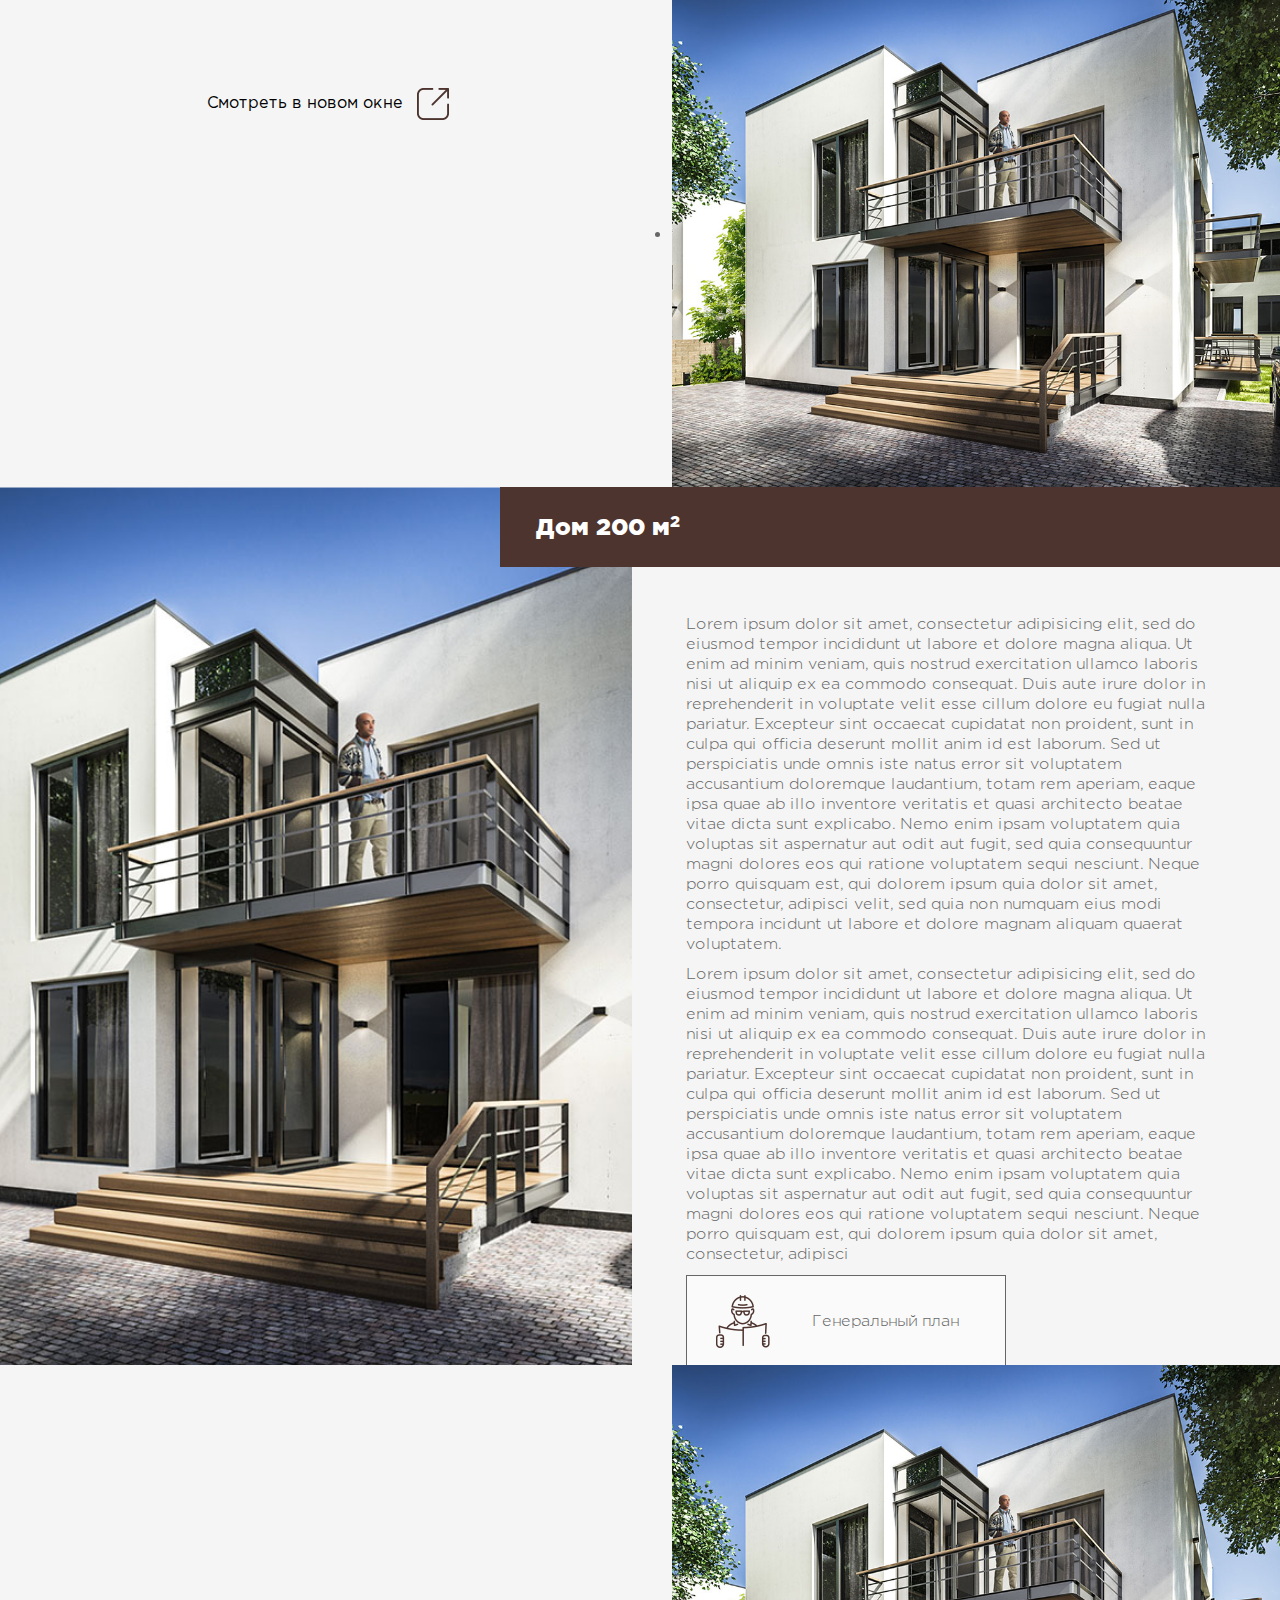
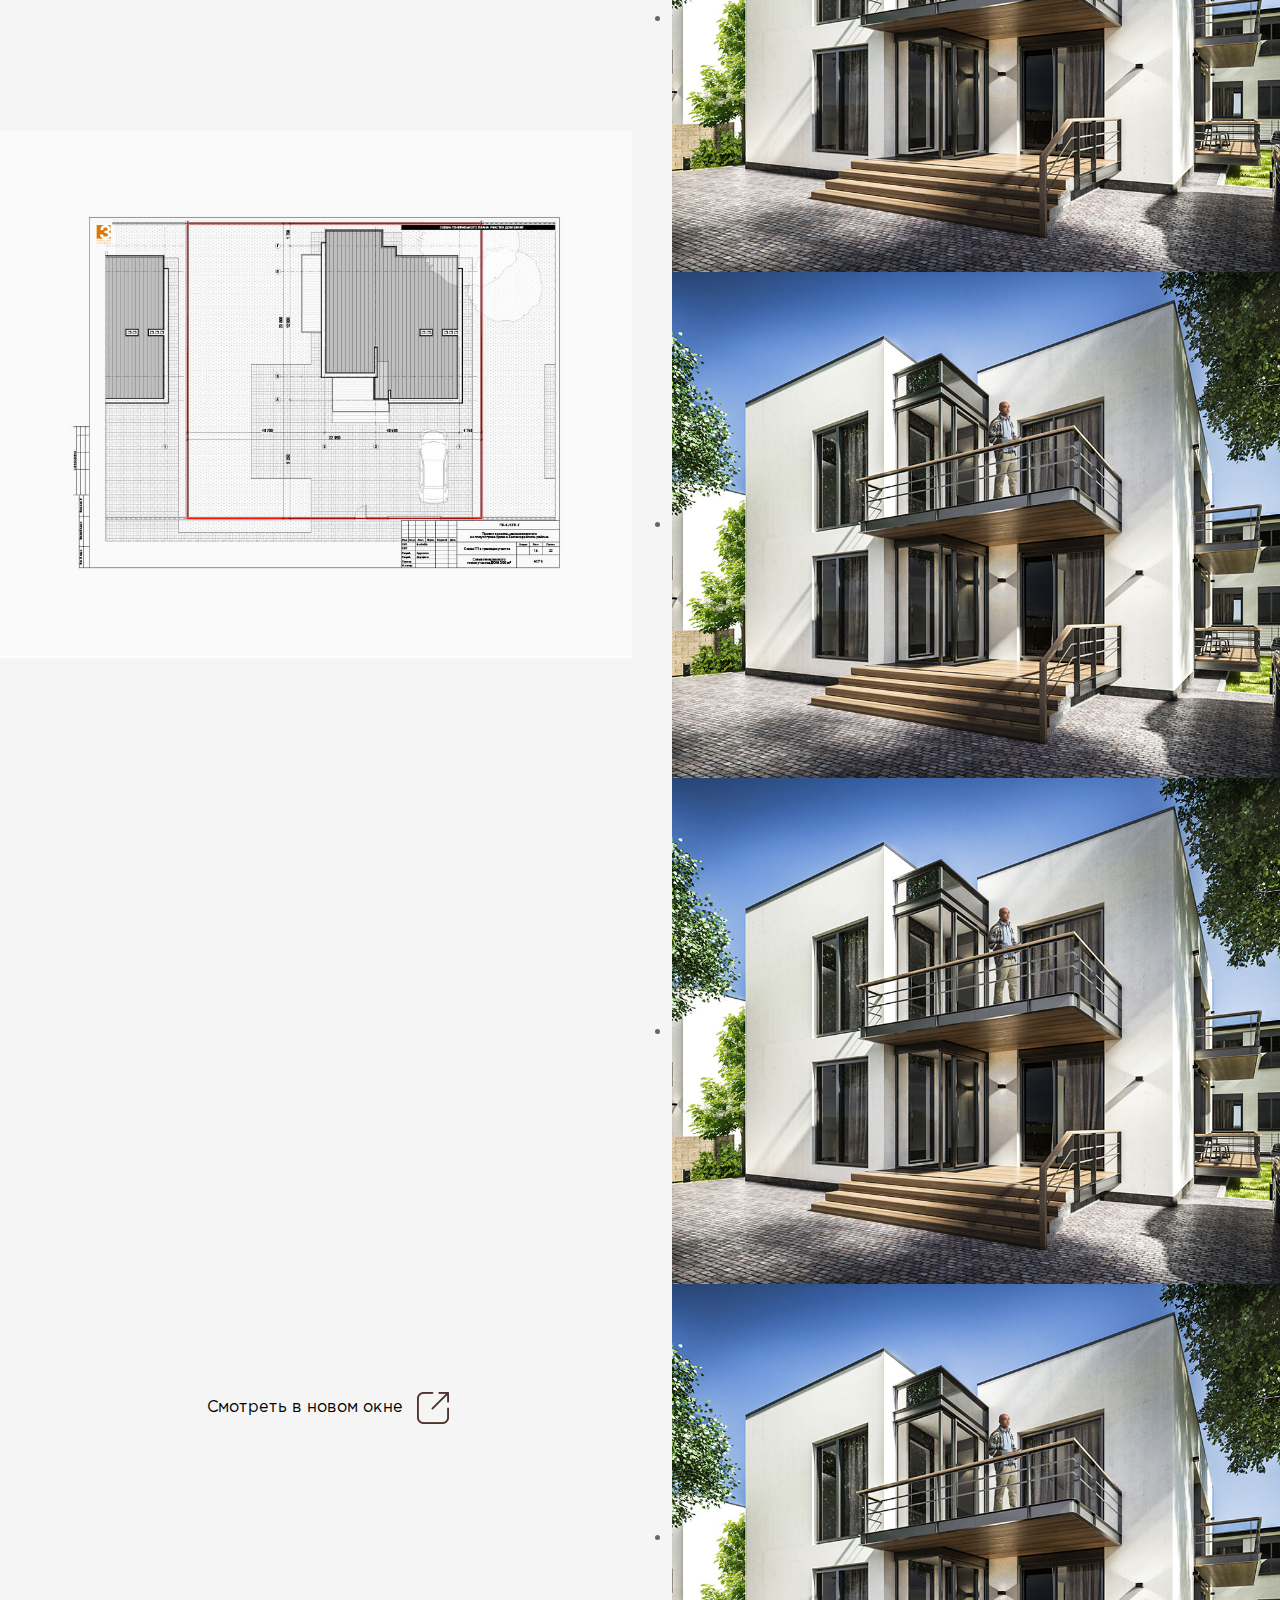
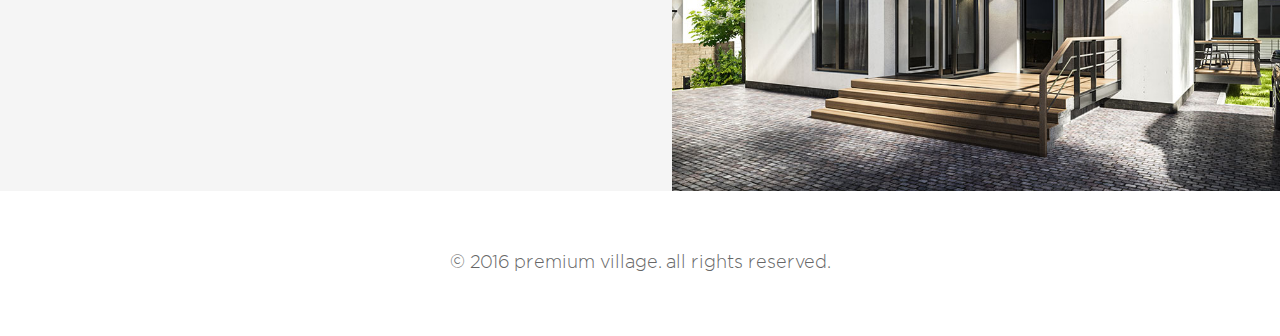
==== commit 07500e38: "index page done" ====
--- a/uchastki.html
+++ b/uchastki.html
@@ -19,7 +19,7 @@
 <![endif]-->
 </head>
 <body>
-<div class="modal fade bs-example-modal-lg" tabindex="-1" role="dialog" aria-labelledby="myLargeModalLabel">
+<div class="modal fade bs-example-modal-lg" tabindex="-1" role="dialog" aria-labelledby="myLargeModalLabel" id="modal-call-form">
 	<div class="modal-dialog modal-lg">
 		<div class="modal-content1">
 			<form action="" class="form1">
@@ -93,10 +93,7 @@
 			<div class="resize">
 				<div class="block2">
 					<div class="block_2_1">
-
-						<div class="block_2_1_img">
-							<img src="img/plan3.png" alt="plan"/>
-						</div>
+						<img src="img/plan3.jpg" alt="plan"/>
 
 						<div class="wrap_block2">
 							<div class="btn_block2"><a href="#" target="_blank"><button type="button" class="btn_page7_1">Смотреть в новом окне <img src="img/icon-open.png" alt="open"/></button></a></div>
@@ -143,9 +140,7 @@
 			<div class="resize">
 				<div class="block2">
 					<div class="block_2_1">
-						<div class="block_2_1_img">
-							<img src="img/plan3.png" alt="plan"/>
-						</div>
+						<img src="img/plan3.jpg" alt="plan"/>
 
 						<div class="wrap_block2">
 							<div class="btn_block2"><a href="#" target="_blank"><button type="button" class="btn_page7_1">Смотреть в новом окне <img src="img/icon-open.png" alt="open"/></button></a></div>
@@ -192,16 +187,10 @@
 			<div class="resize">
 				<div class="block2">
 					<div class="block_2_1">
-						<div class="block_2_1_img">
-							<img src="img/plan3.png" alt="plan"/>
-						</div>
+						<img src="img/plan3.jpg" alt="plan"/>
 
 						<div class="wrap_block2">
-							<div class="btn_block2">
-								<a href="#" target="_blank">
-									<button type="button" class="btn_page7_1">Смотреть в новом окне<img src="img/icon-open.png" alt="open"/></button>
-								</a>
-							</div>
+							<div class="btn_block2"><a href="#" target="_blank"><button type="button" class="btn_page7_1">Смотреть в новом окне <img src="img/icon-open.png" alt="open"/></button></a></div>
 						</div>
 
 					</div>
--- a/css/style.css
+++ b/css/style.css
@@ -10,9 +10,6 @@
 	font-family: 'GothamProLight';
 	src: url(../fonts/gothamprolight.ttf);
 }
-
-.main{overflow:hidden;}
-
 html { margin:0; padding:0;}
 body { margin:0; padding:0; color:#666; font:normal 18px/28px Helvetice, Arial, sans-serif; background:#fff;}
 .clear { clear:both;}
@@ -96,6 +93,7 @@
 }
 .hidden-menu-ticker:checked ~ .btn-menu span.first {
 	-webkit-transform: rotate(45deg);
+	transform: rotate(45deg);
 	top: 10px;
 }
 .hidden-menu-ticker:checked ~ .btn-menu span.second {
@@ -103,6 +101,7 @@
 }
 .hidden-menu-ticker:checked ~ .btn-menu span.third {
 	-webkit-transform: rotate(-45deg);
+	transform: rotate(-45deg);
 	top: -10px;
 }
 .hidden-menu li{
@@ -683,10 +682,10 @@
 		font-size: 32px;
 	}
   .wrapp-btn-group .btn-group button{
-	  text-align: center;
+	  text-align: center;min-width: 300px
   }
 	.wrapp-btn-group .btn-group button, .wrapp-btn-group .btn-group button:hover{
-		background-position: 260px;
+		/*background-position: 260px;*/background-size: 25px ;background-position: 90% 50%;
 	}
 	.page4 .wrap_icon {
 		width: 100%;
@@ -723,9 +722,9 @@
 @media screen and (min-width: 768px){
 
 	.carousel-caption {
-/*		right: 20%;
+		right: 20%;
 		left: 20%;
-		margin: 220px auto;*/
+		margin: 220px auto;
 	}
 	.carousel-indicators {
 		bottom: 182px;
--- a/css/dev_1.css
+++ b/css/dev_1.css
@@ -41,7 +41,25 @@
 /*page5*/
 .page5-title{position: absolute;top: 123px;left: 50%;-webkit-transform: translateX(-50%);-ms-transform: translateX(-50%);-o-transform: translateX(-50%);transform: translateX(-50%);font-size: 40px;color: #8b8a8a;font-family: 'GothamProBlack';}
 
+/*modal*/
+.modal-backdrop.in{opacity: .9;}
+.modal-backdrop{top: 79px;background-color: rgba(62,39,35, .98);}
+#modal-call-form .modal-dialog{margin-top: 215px;}
+#modal-call-form .form-title{margin-bottom: 45px;}
+#modal-call-form form{display: -webkit-flex;display: -moz-flex;display: -ms-flex;display: -o-flex;display: flex;-webkit-flex-direction: column;-moz-flex-direction: column;-ms-flex-direction: column;-o-flex-direction: column;flex-direction: column;-ms-align-items: center;align-items: center;}
+#modal-call-form .form-title b{font-family: 'GothamProBlack';color: white;font-size: 30px;text-align: center;display: block;}
+#modal-call-form .form-title span{font-family: 'GothamProLight';color: white;font-size: 20px;text-align: center;}
+#modal-call-form input,#modal-call-form textarea{border:1px solid #74544e;font-size: 18px;color: #fff;font-family: 'GothamProLight';}
+#modal-call-form input{margin: 0;margin-bottom: 13px;}
+#modal-call-form textarea{resize: none;}
+#modal-call-form input[type="submit"]{height: 77px;width: 255px;border-color: white;font-family: 'GothamProLight';margin-top: 13px;cursor: pointer;}
 
+#modal-call-form input,#modal-call-form textarea{width: 90%;}
+
+body.modal-open .hidden-menu-ticker ~ .btn-menu{right: 47px;}
+body.modal-open .hidden-menu-ticker ~ .btn-menu span.first{transform: rotate(45deg);top: 11px;}
+body.modal-open .hidden-menu-ticker ~ .btn-menu span.second{opacity: 0;}
+body.modal-open .hidden-menu-ticker ~ .btn-menu span.third{transform: rotate(-45deg);top: -6px;left: -2px;}
 
 
 
@@ -74,13 +92,20 @@
 
     /*page3*/
     .page3 h2{line-height: 1;}
-    .page3 .carousel-caption{margin: 40px auto;top: 0;}
+    .page3 .carousel-caption{margin: 40px auto;top: 0;right: 5%;left: 5%;}
     .page3 .carousel-indicators {bottom: 28px;}
+    .page3 p{width: 100%;height: auto;}
+    .page3 .carousel-caption h2 + p{margin-bottom: 20px;}
+    .page3 .carousel-caption .btn-group{margin:0 auto;}
 
+    /*page4*/
+    .page4{height: 835px}
+    .page4_1{margin: 116px auto;}
+    .page4 .wrap_icon{margin: 131px auto;}
+
+    #modal-call-form .modal-dialog {margin-top: 183px;}
 }
-@media screen and (max-width: 1030px){
 
-}
 @media screen and (max-width: 768px){
 
 }
@@ -99,6 +124,15 @@
     .page2_1 {margin: 70px auto 57px;}
     .page2 .wrap_icon {display: flex;justify-content: center;flex-wrap: wrap;}
     .page2_icon1, .page2_icon2, .page2_icon3{width: 100%;margin-bottom: 25px;}
+
+
+    /*page4*/
+    .page4{height: auto;}
+    .page4_1{margin: 116px auto;}
+    .page4 .wrap_icon{margin: 0;}
+    .page4 .page2_icon1, .page4 .page2_icon2, .page4 .page2_icon3{margin-top: 30px;}
+    .page4 .page2_icon1 p, .page4 .page2_icon2 p, .page4 .page2_icon3 p{padding-top: 0;}
+    .page4 .wrap_icon{padding: 0 20px;}
 }
 @media screen and (max-width: 479px){
     /*header*/
@@ -113,6 +147,14 @@
     /*page2*/
     .page2_1 p span{height: auto;font-size: 16px;line-height: 1.5;padding: 0 7px;display: flex;margin-top: 18px;    justify-content: center;}
 
+    .page3{height: 834px;}
+    .page3 .item {min-height: 834px;}
+    .carousel-caption img{margin: 25px;}
+    .page3 .carousel-caption .wrapp-btn-group .btn-group button{background-position: 90% 50% !important;background-size: 25px !important;}
+
+    .page3 .carousel-caption .wrapp-btn-group .btn-group button:first-child{margin-top: 0;}
+
+    #modal-call-form .modal-dialog {margin-top: 142px;}
 }
 @media screen and (max-width: 390px){
     /*page1*/
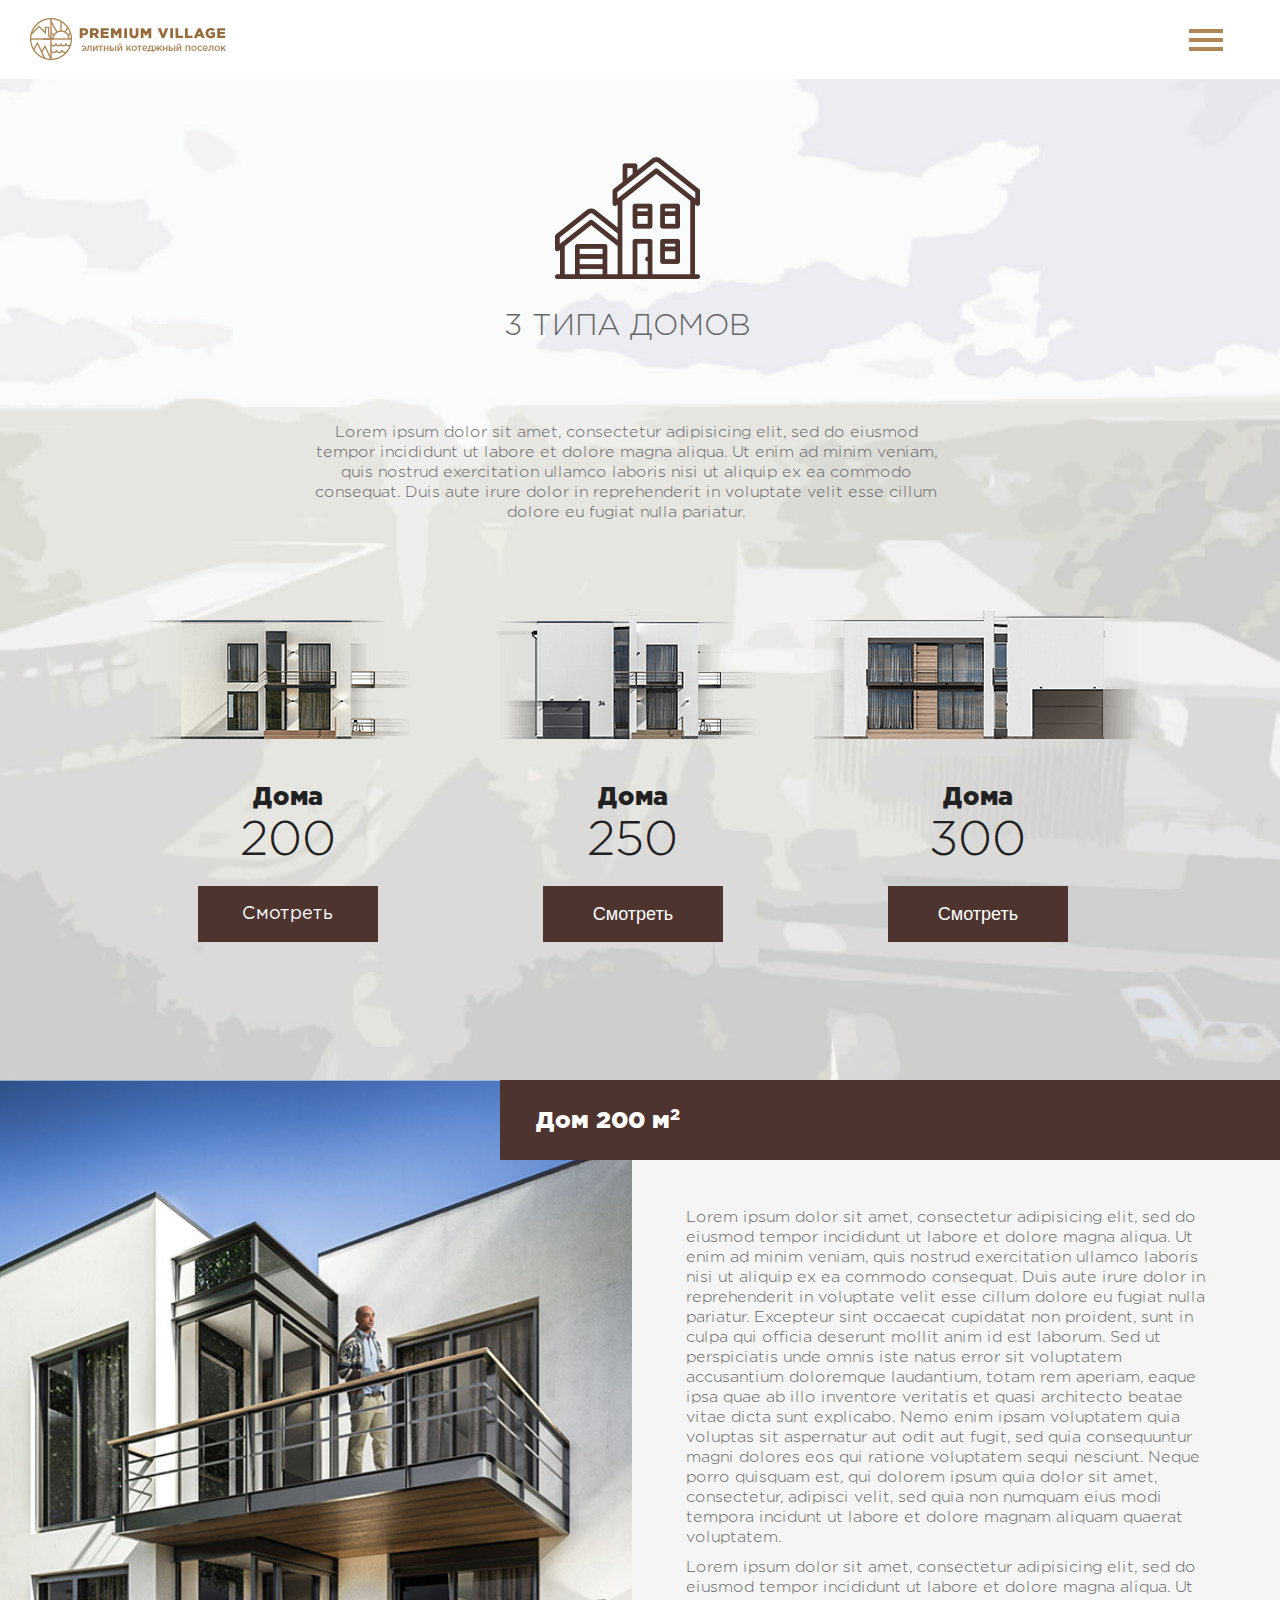
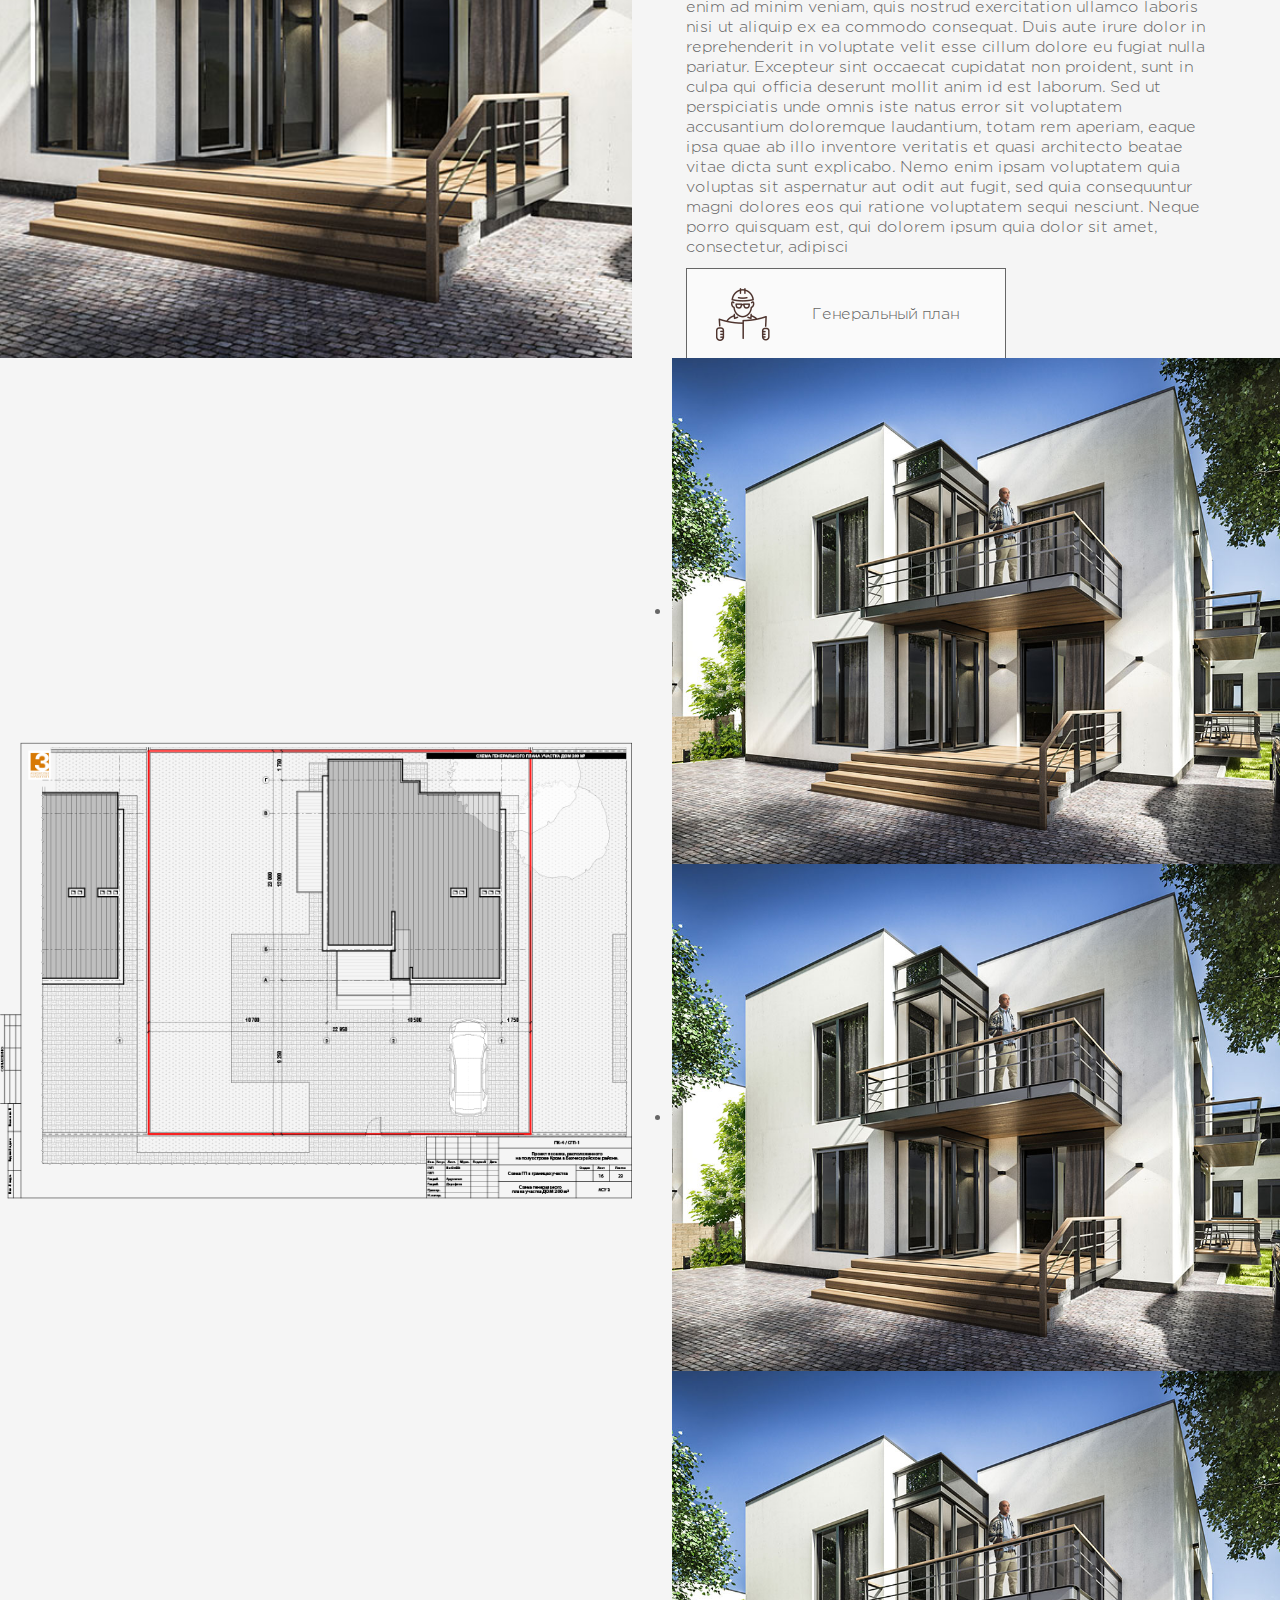
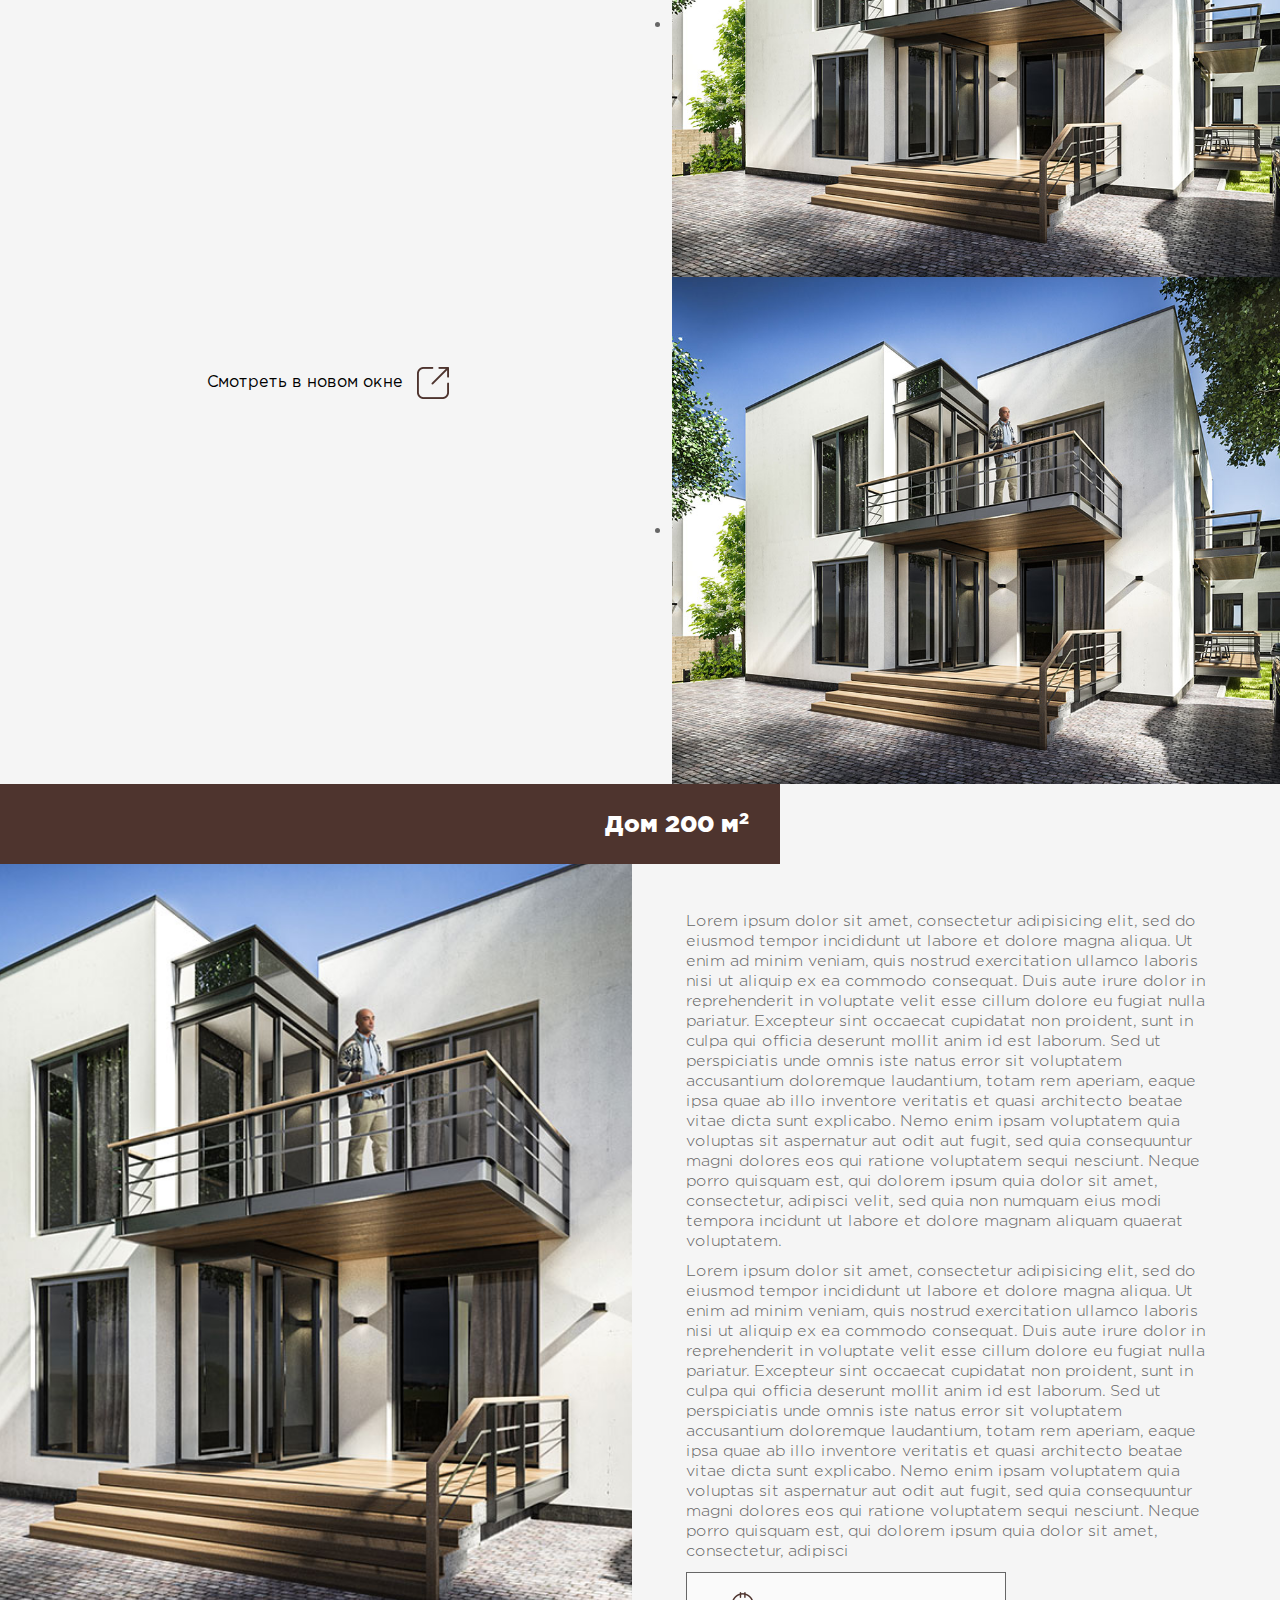
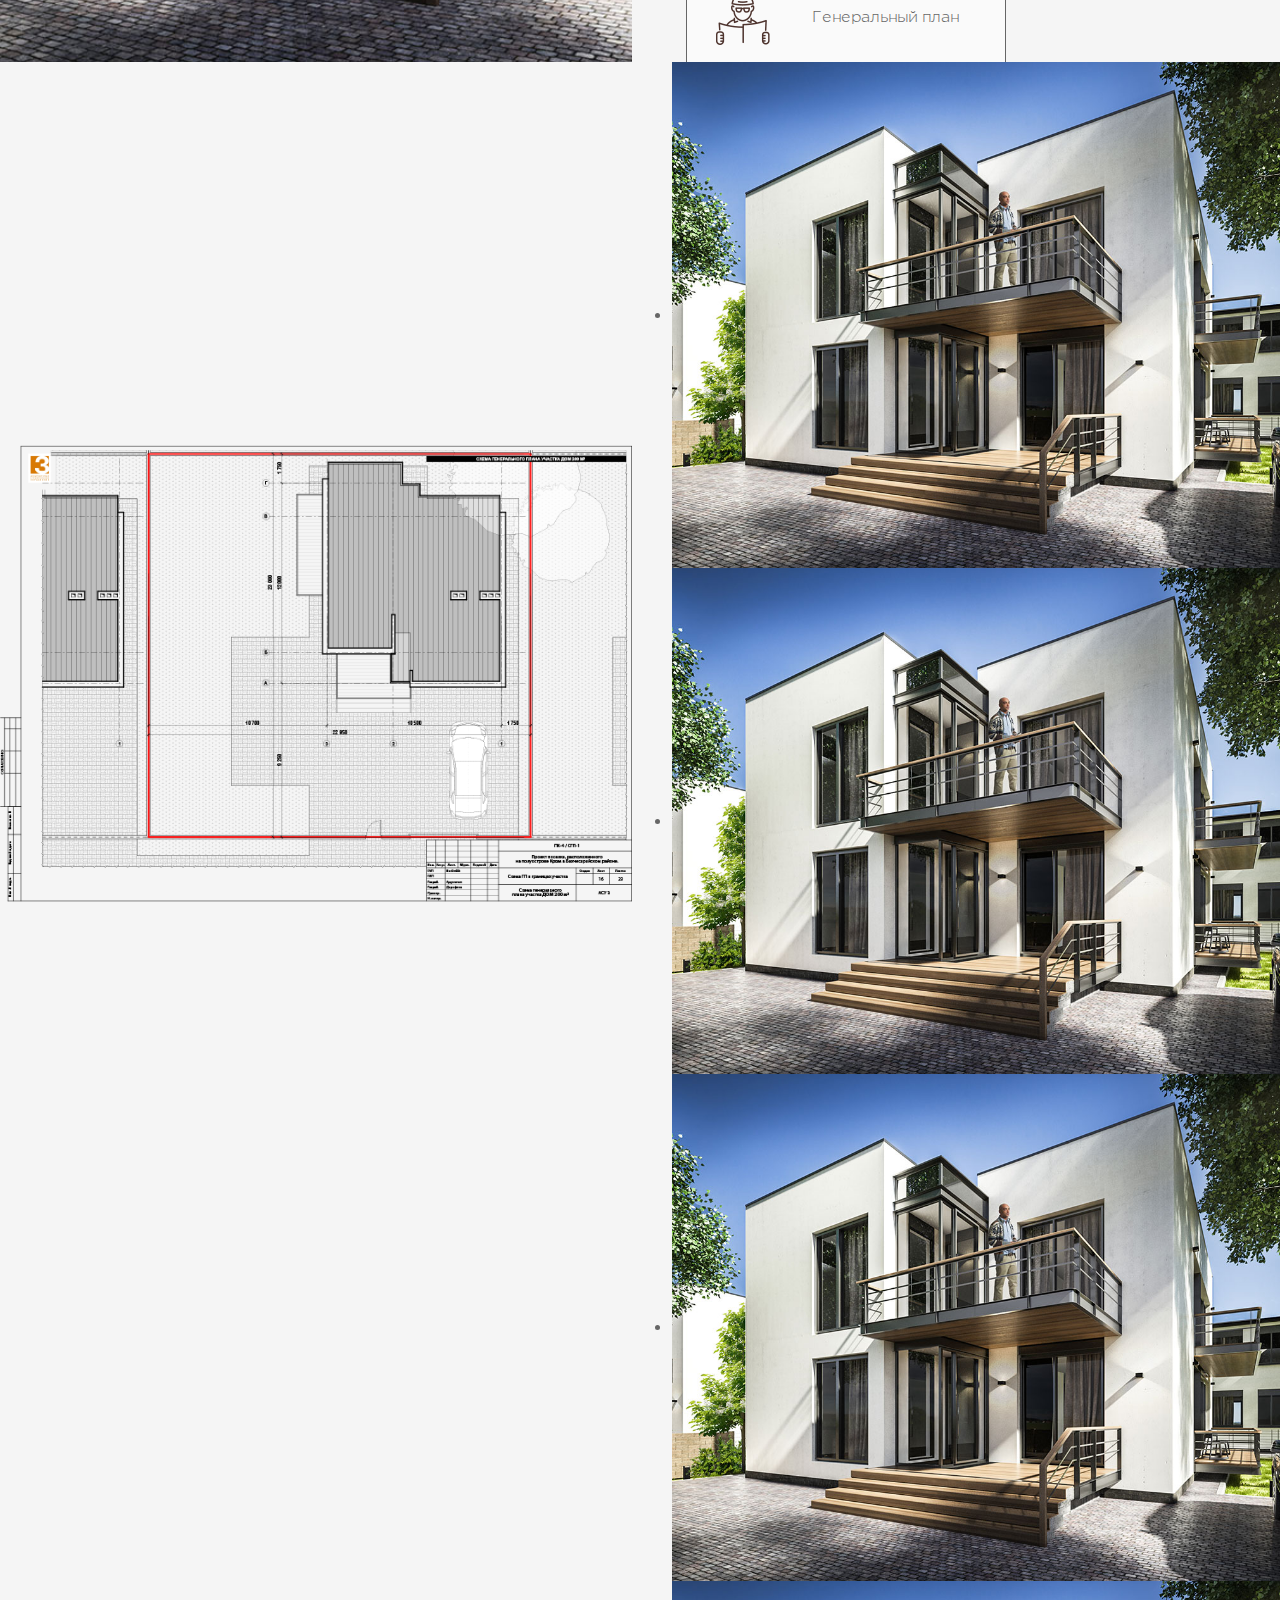
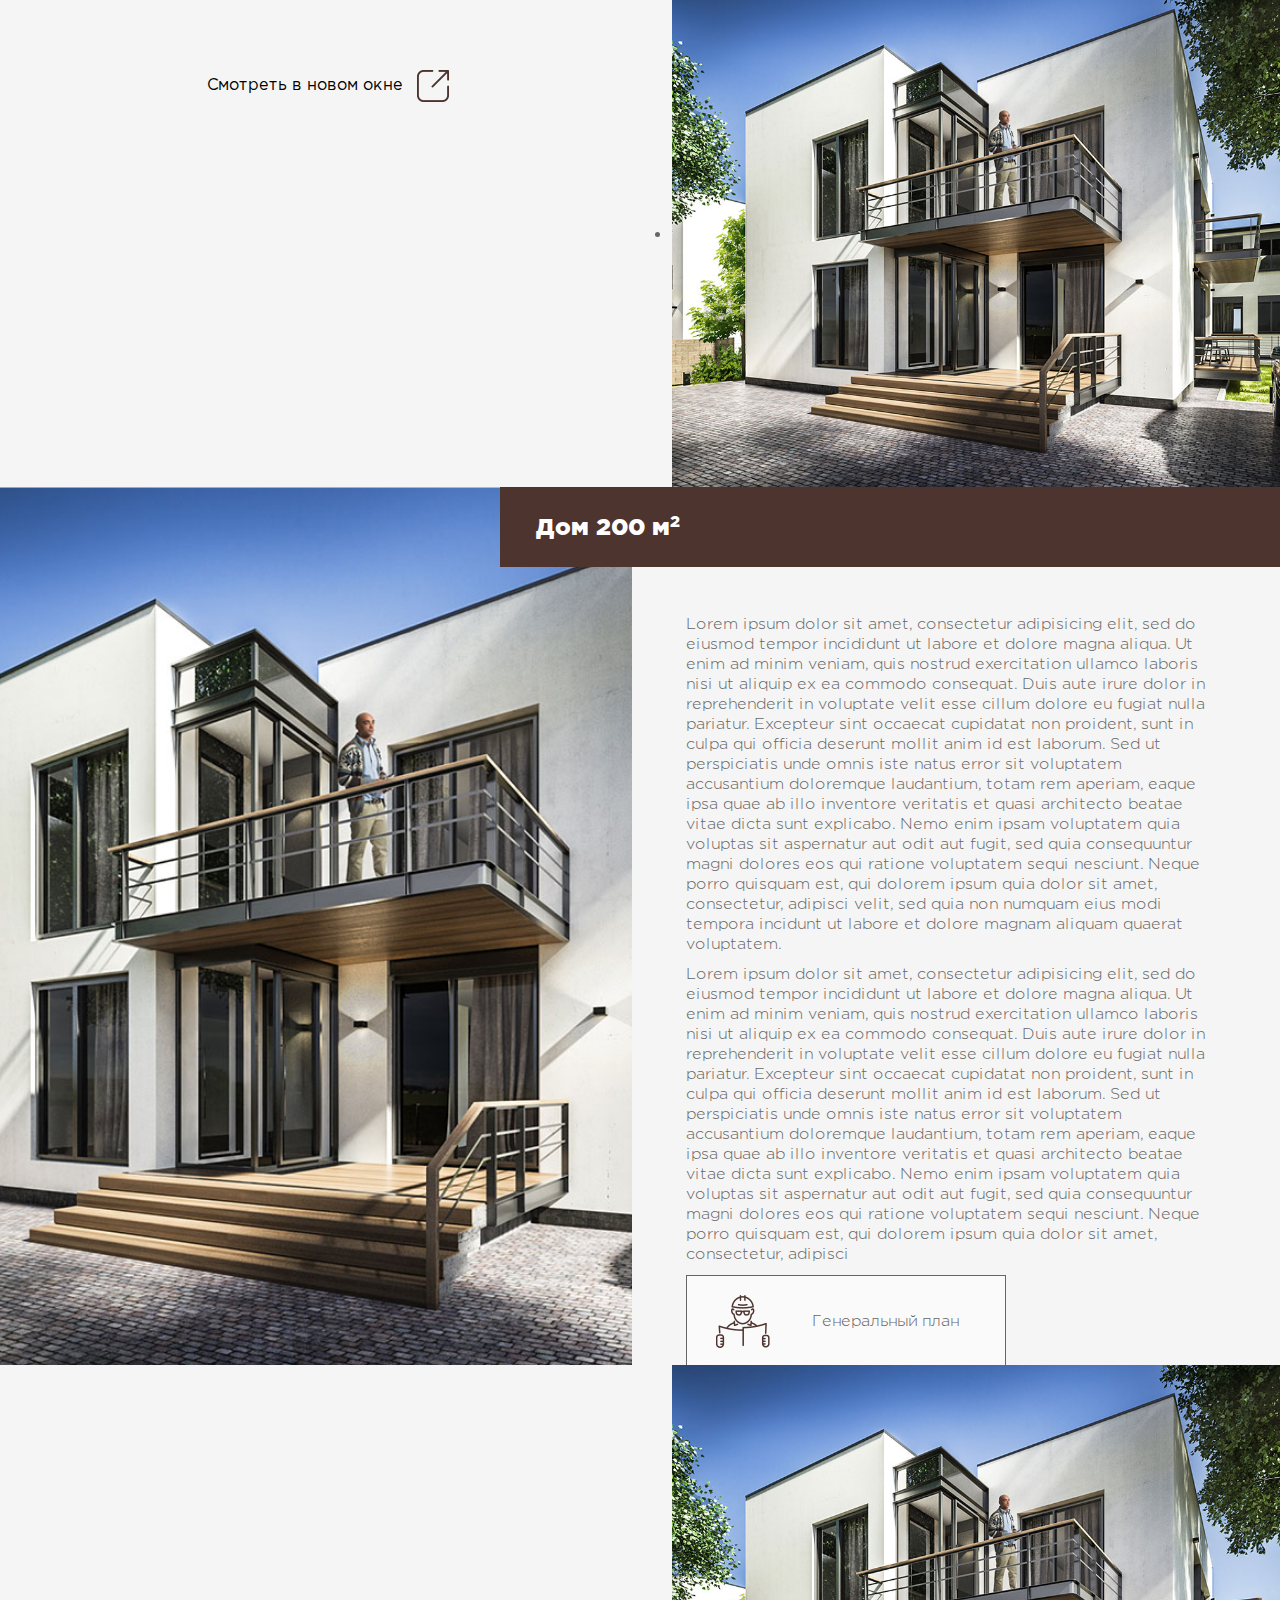
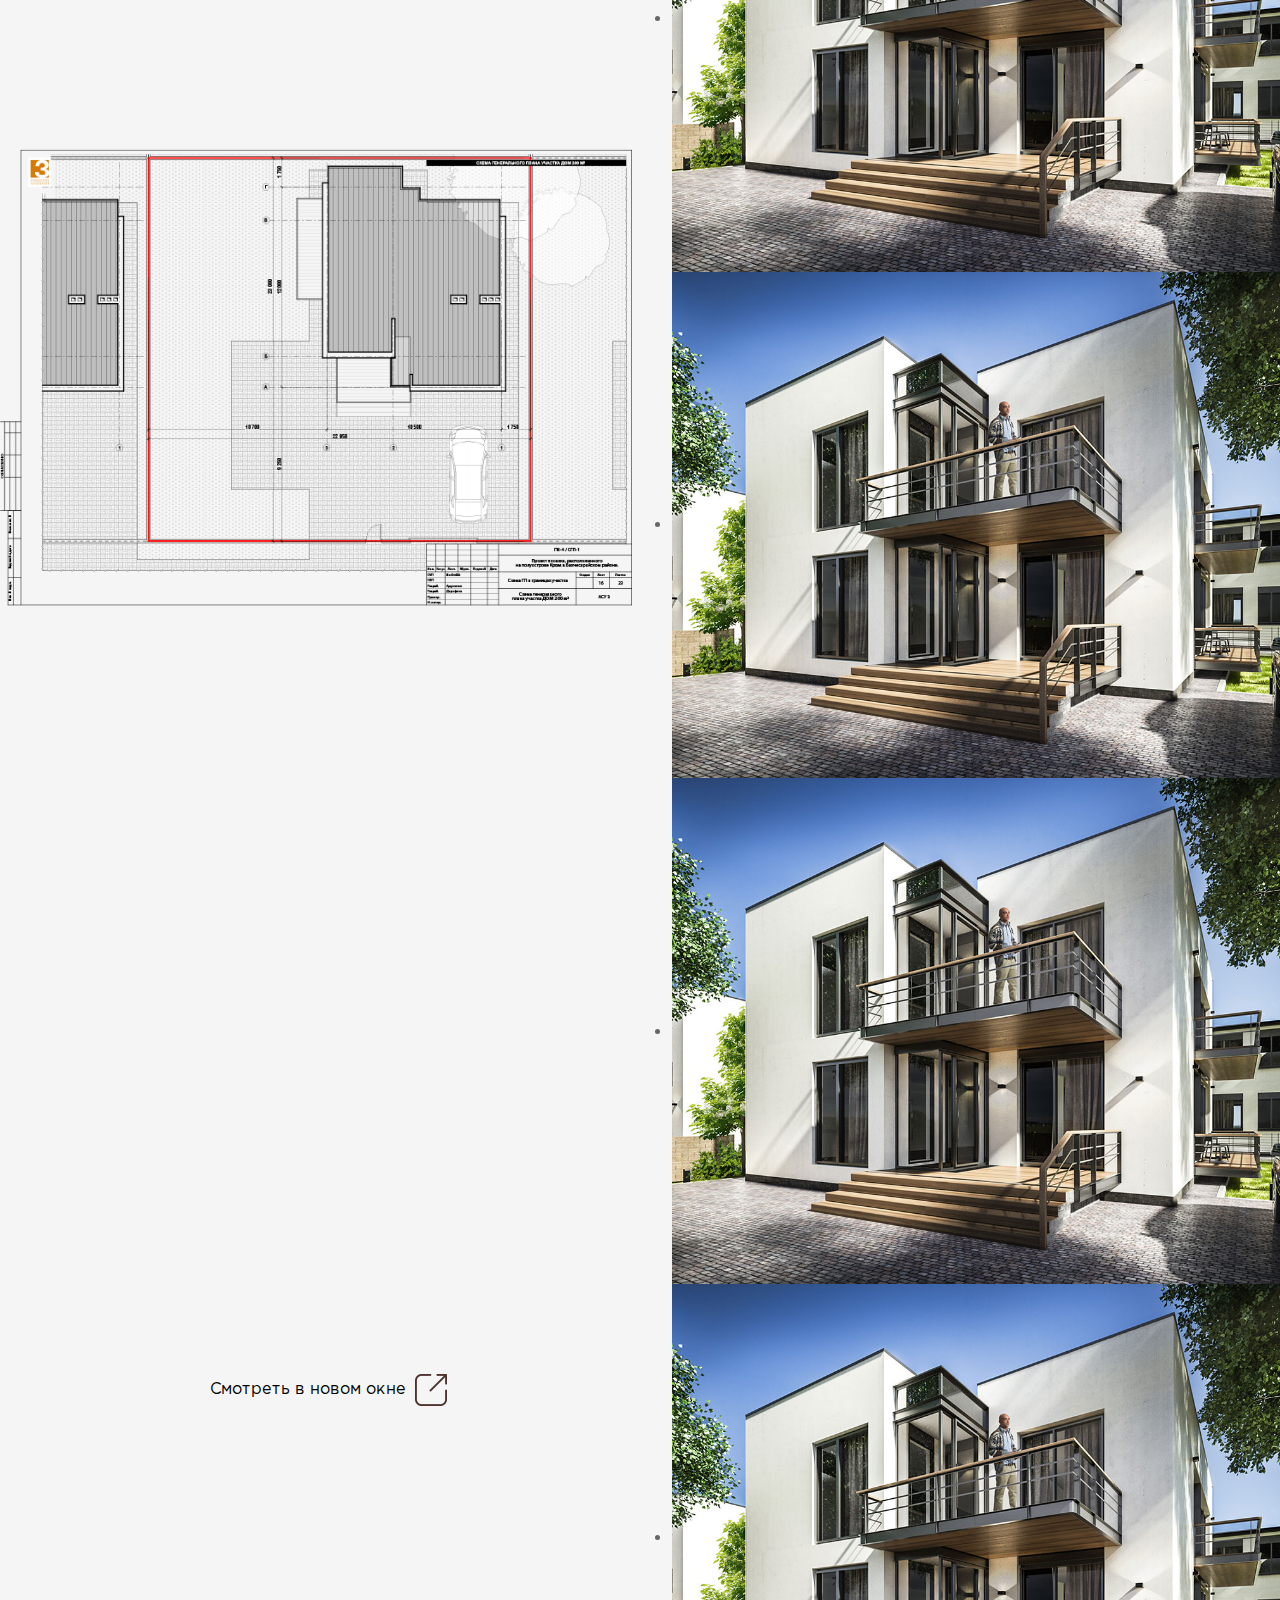
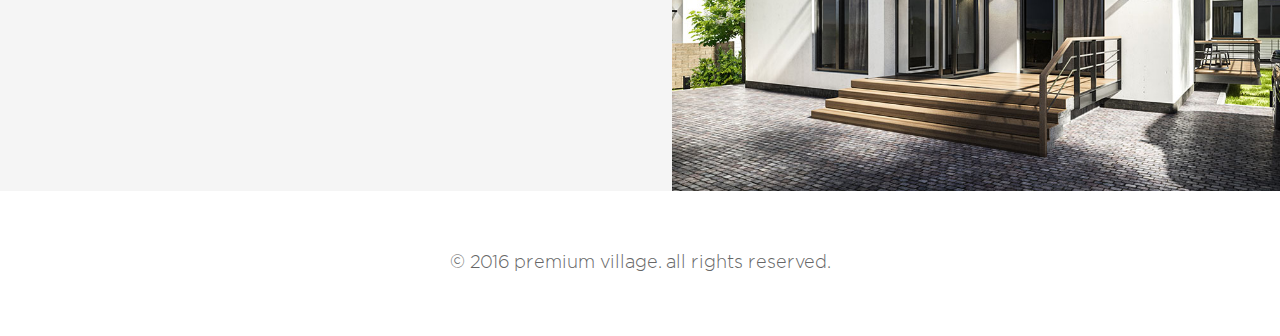
==== commit b2eb6b46: "Merge branch 'master' of https://github.com/sheep-fish-vert/fastReverstLend" ====
--- a/uchastki.html
+++ b/uchastki.html
@@ -93,7 +93,10 @@
 			<div class="resize">
 				<div class="block2">
 					<div class="block_2_1">
-						<img src="img/plan3.jpg" alt="plan"/>
+
+						<div class="block_2_1_img">
+							<img src="img/plan3.png" alt="plan"/>
+						</div>
 
 						<div class="wrap_block2">
 							<div class="btn_block2"><a href="#" target="_blank"><button type="button" class="btn_page7_1">Смотреть в новом окне <img src="img/icon-open.png" alt="open"/></button></a></div>
@@ -140,7 +143,9 @@
 			<div class="resize">
 				<div class="block2">
 					<div class="block_2_1">
-						<img src="img/plan3.jpg" alt="plan"/>
+						<div class="block_2_1_img">
+							<img src="img/plan3.png" alt="plan"/>
+						</div>
 
 						<div class="wrap_block2">
 							<div class="btn_block2"><a href="#" target="_blank"><button type="button" class="btn_page7_1">Смотреть в новом окне <img src="img/icon-open.png" alt="open"/></button></a></div>
@@ -187,10 +192,16 @@
 			<div class="resize">
 				<div class="block2">
 					<div class="block_2_1">
-						<img src="img/plan3.jpg" alt="plan"/>
+						<div class="block_2_1_img">
+							<img src="img/plan3.png" alt="plan"/>
+						</div>
 
 						<div class="wrap_block2">
-							<div class="btn_block2"><a href="#" target="_blank"><button type="button" class="btn_page7_1">Смотреть в новом окне <img src="img/icon-open.png" alt="open"/></button></a></div>
+							<div class="btn_block2">
+								<a href="#" target="_blank">
+									<button type="button" class="btn_page7_1">Смотреть в новом окне<img src="img/icon-open.png" alt="open"/></button>
+								</a>
+							</div>
 						</div>
 
 					</div>
--- a/css/style.css
+++ b/css/style.css
@@ -10,6 +10,9 @@
 	font-family: 'GothamProLight';
 	src: url(../fonts/gothamprolight.ttf);
 }
+
+.main{overflow:hidden;}
+
 html { margin:0; padding:0;}
 body { margin:0; padding:0; color:#666; font:normal 18px/28px Helvetice, Arial, sans-serif; background:#fff;}
 .clear { clear:both;}
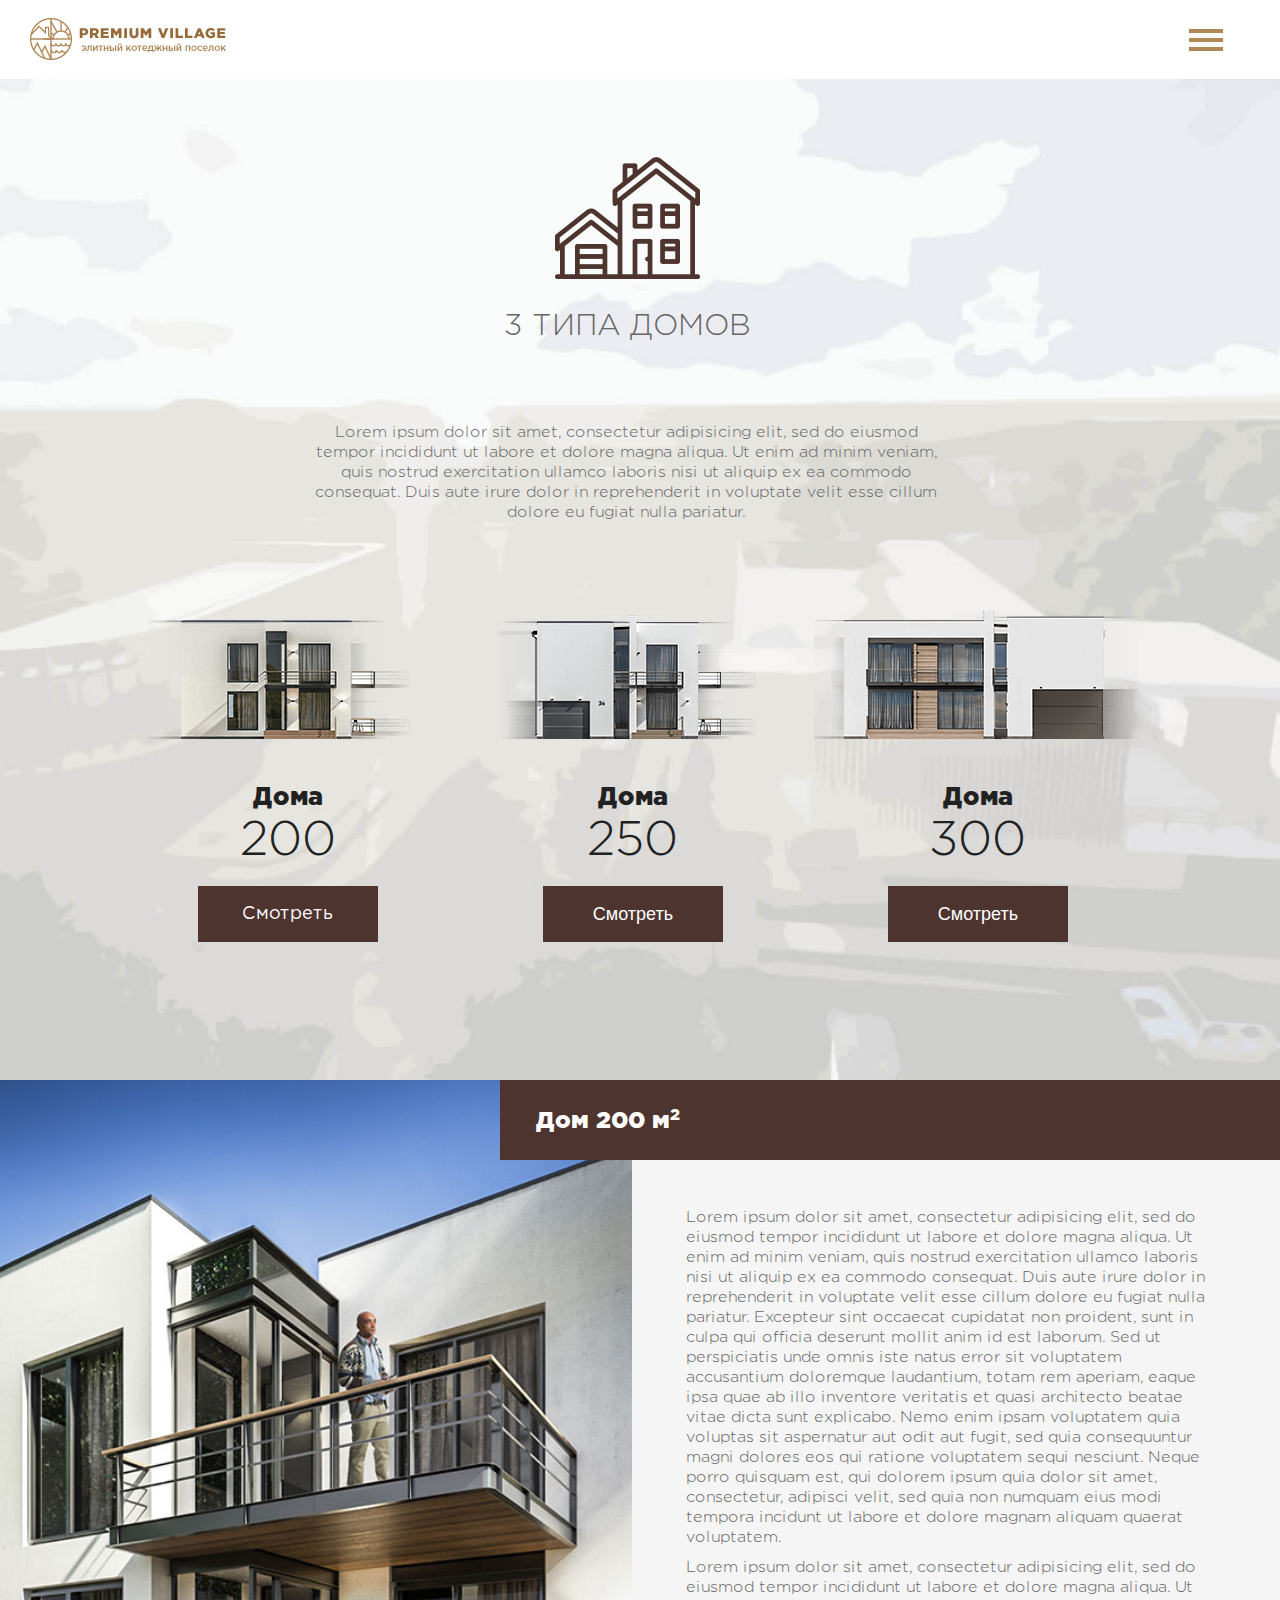
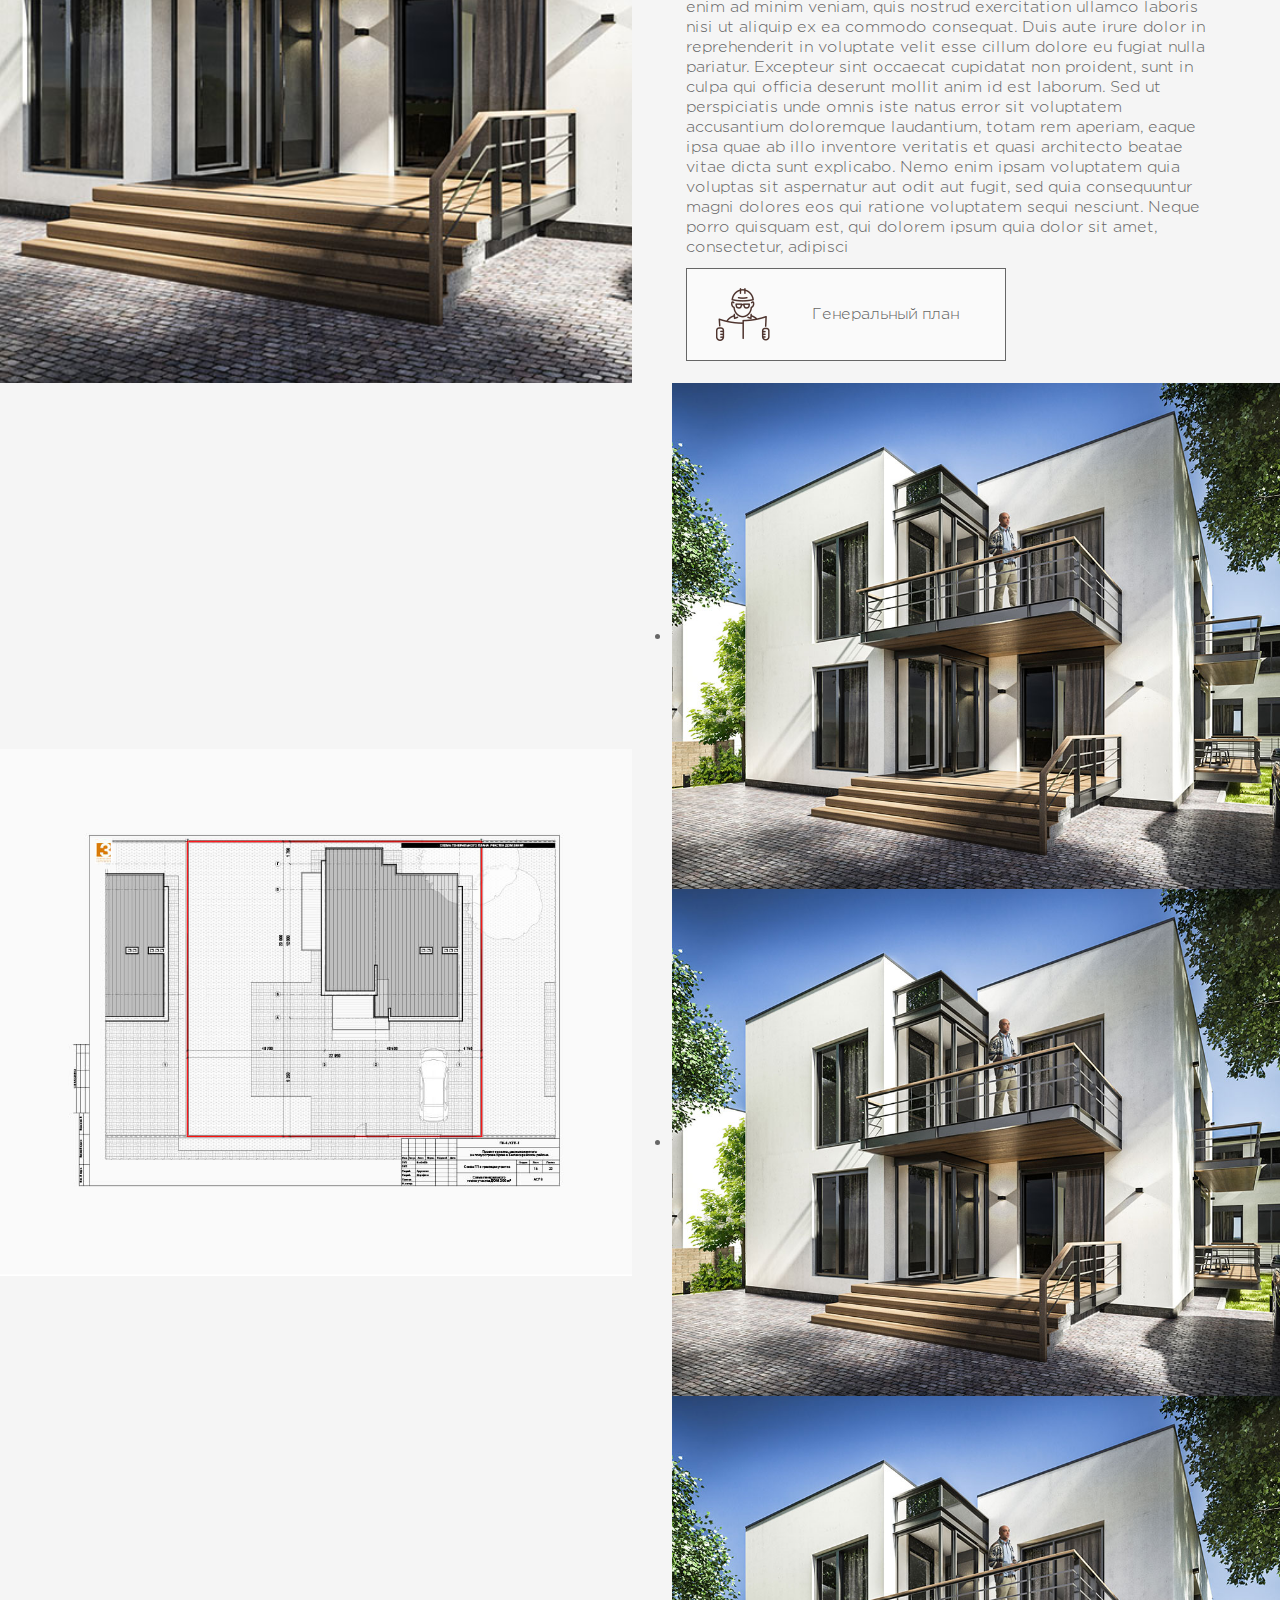
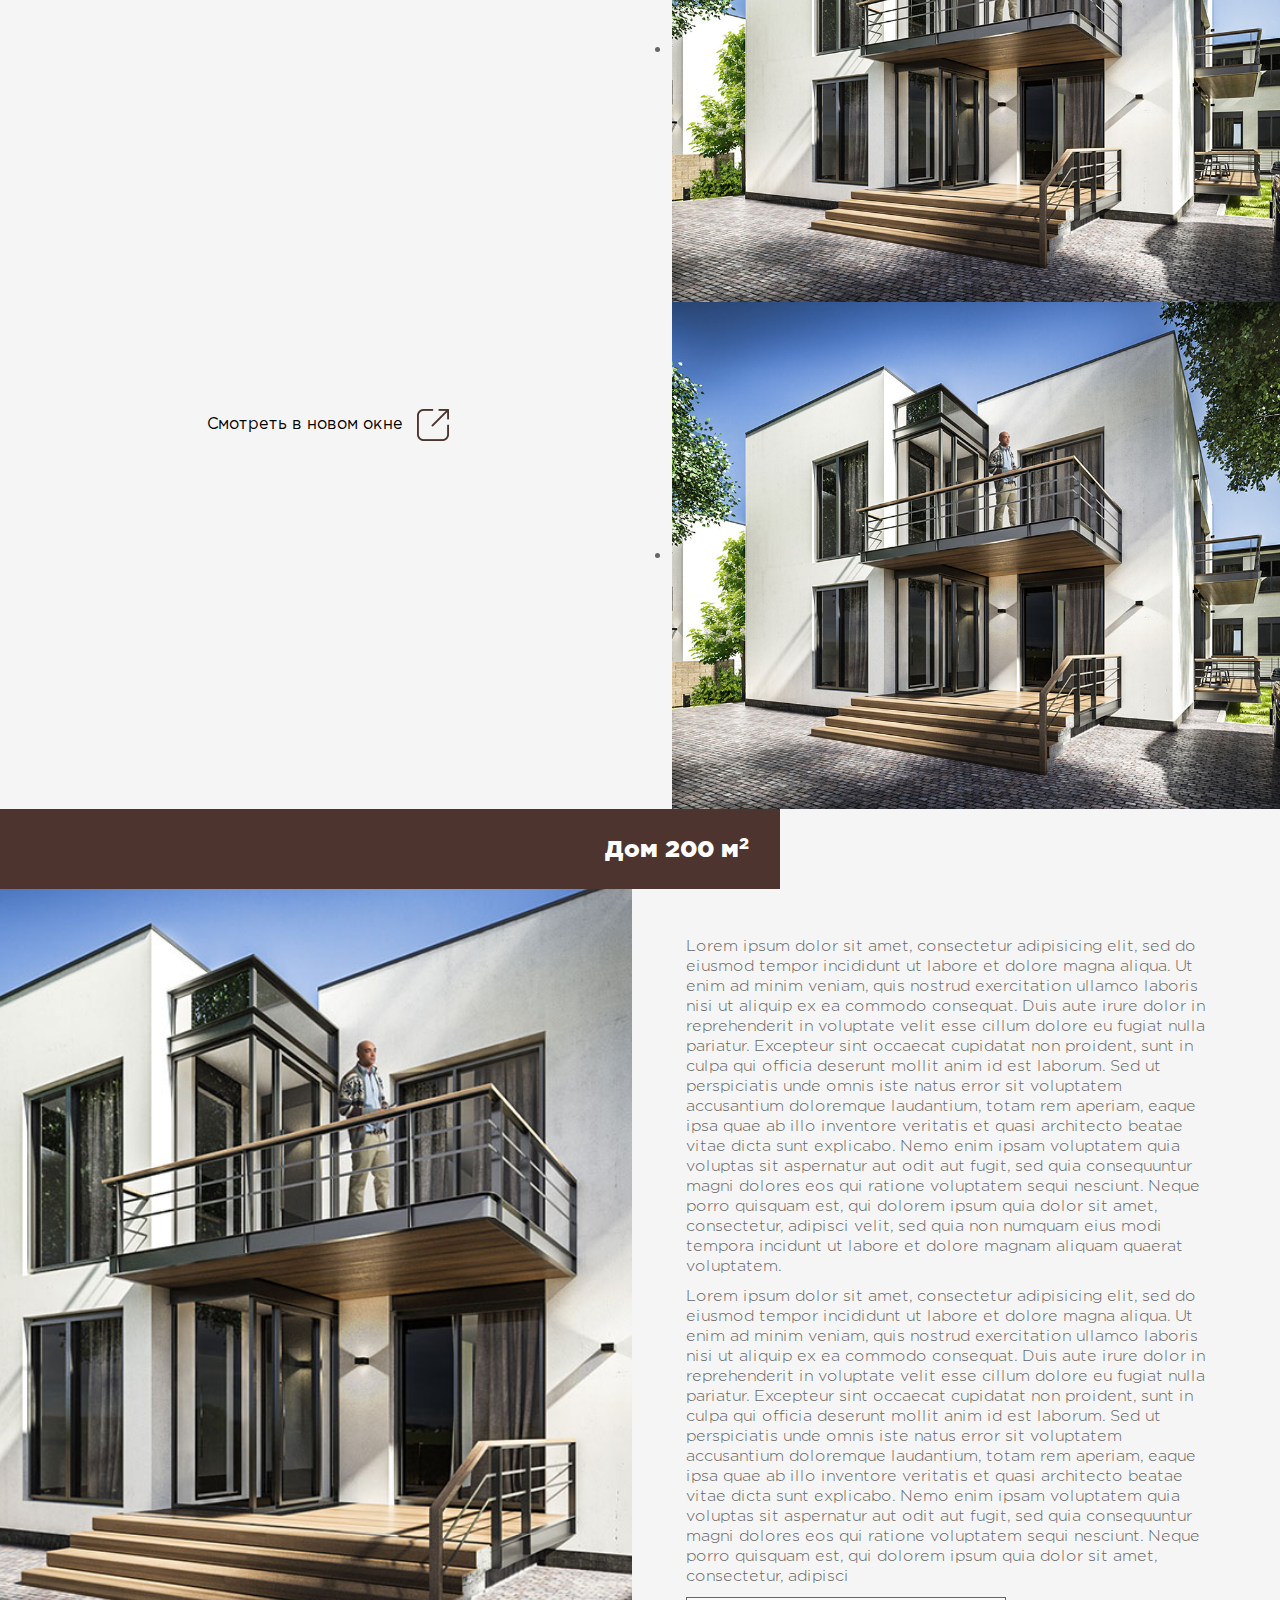
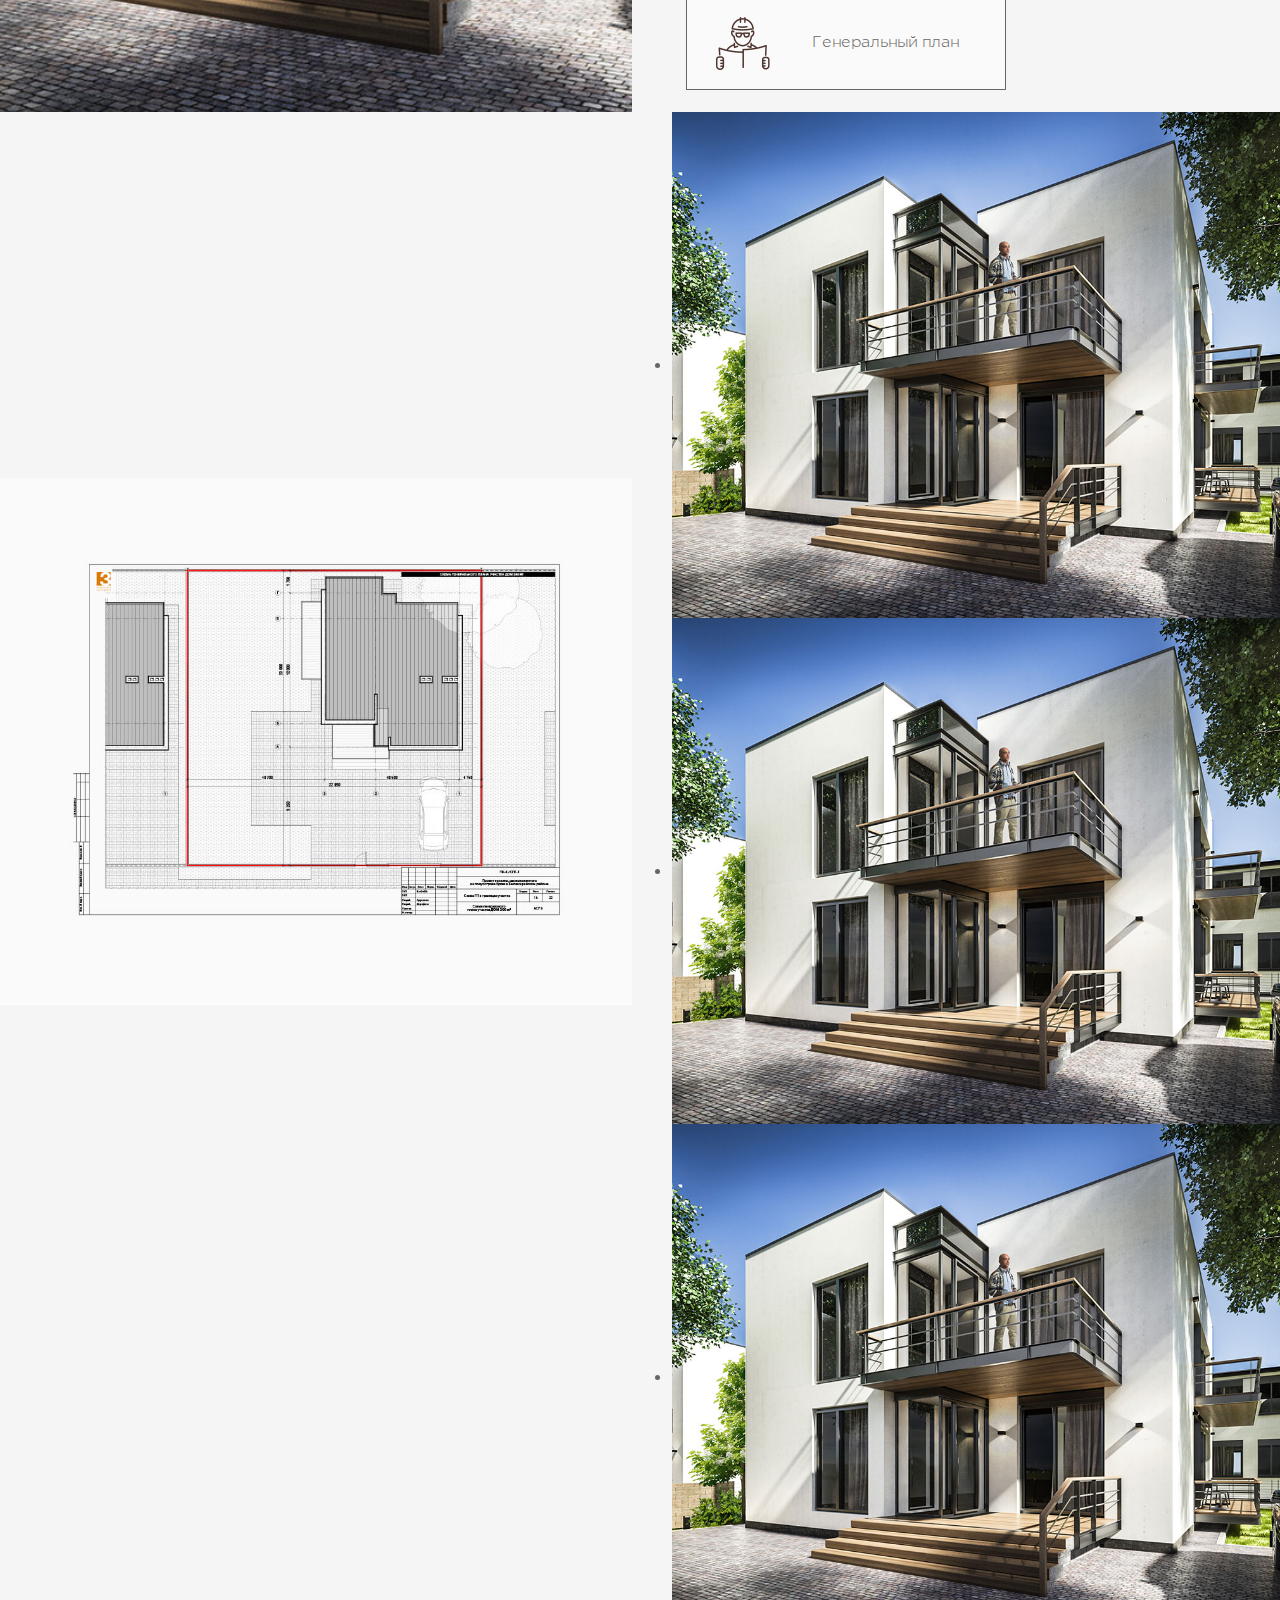
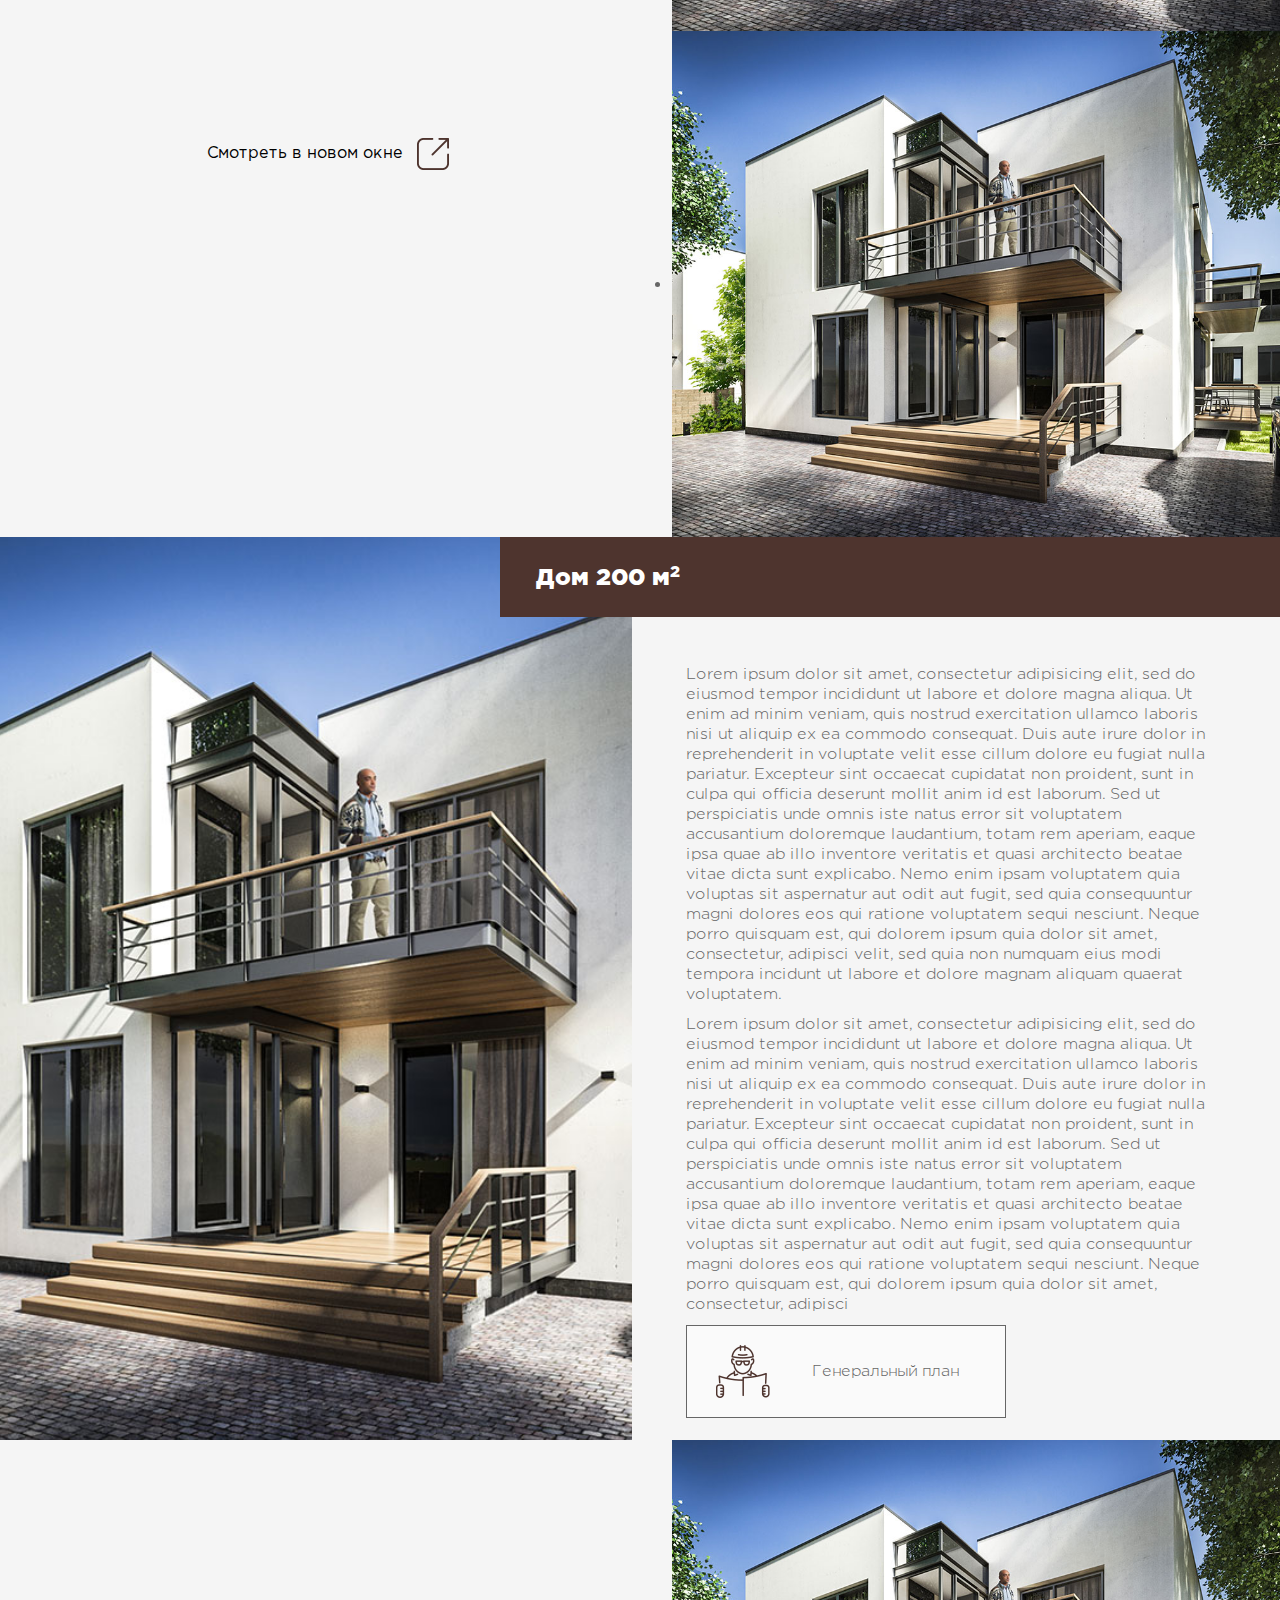
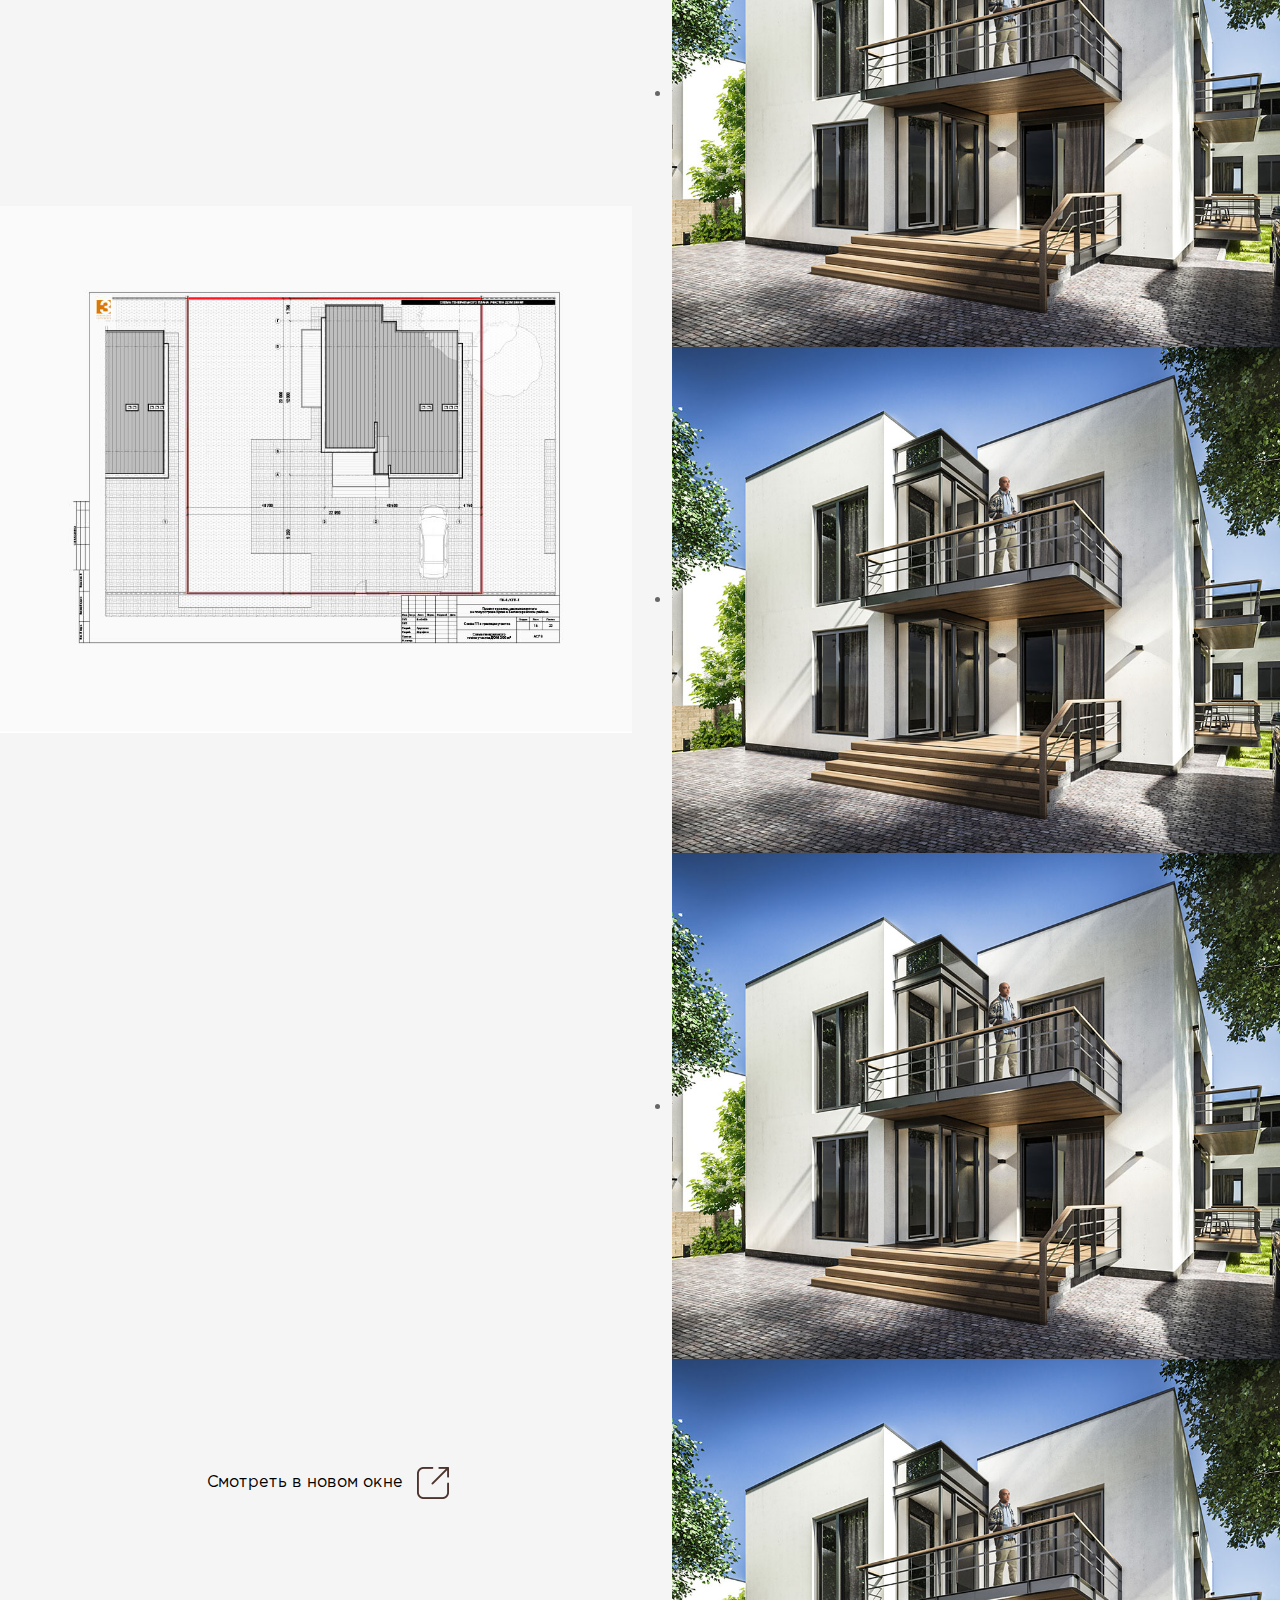
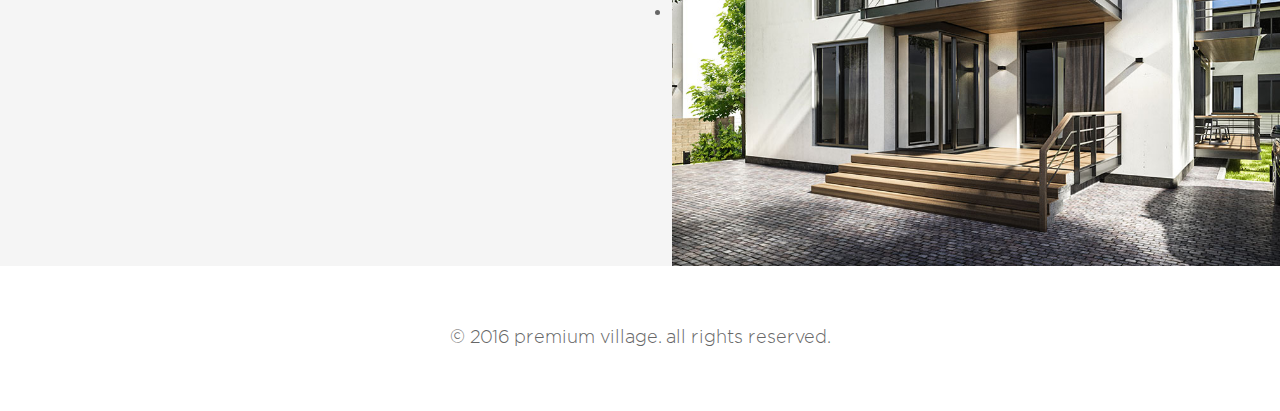
==== commit 2faadc07: "awe" ====
--- a/uchastki.html
+++ b/uchastki.html
@@ -23,6 +23,10 @@
 	<div class="modal-dialog modal-lg">
 		<div class="modal-content1">
 			<form action="" class="form1">
+				<div class="form-title">
+					<b>связь с нами</b>
+					<span>Остались вопросы?</span>
+				</div>
 				<input type="text" placeholder="Ваше имя"/>
 				<input type="email" placeholder="Ваша почта"/>
 				<textarea name="message" cols="30" rows="10" placeholder="Сообщение"></textarea>
@@ -93,10 +97,7 @@
 			<div class="resize">
 				<div class="block2">
 					<div class="block_2_1">
-
-						<div class="block_2_1_img">
-							<img src="img/plan3.png" alt="plan"/>
-						</div>
+						<img src="img/plan3.jpg" alt="plan"/>
 
 						<div class="wrap_block2">
 							<div class="btn_block2"><a href="#" target="_blank"><button type="button" class="btn_page7_1">Смотреть в новом окне <img src="img/icon-open.png" alt="open"/></button></a></div>
@@ -143,9 +144,7 @@
 			<div class="resize">
 				<div class="block2">
 					<div class="block_2_1">
-						<div class="block_2_1_img">
-							<img src="img/plan3.png" alt="plan"/>
-						</div>
+						<img src="img/plan3.jpg" alt="plan"/>
 
 						<div class="wrap_block2">
 							<div class="btn_block2"><a href="#" target="_blank"><button type="button" class="btn_page7_1">Смотреть в новом окне <img src="img/icon-open.png" alt="open"/></button></a></div>
@@ -192,16 +191,10 @@
 			<div class="resize">
 				<div class="block2">
 					<div class="block_2_1">
-						<div class="block_2_1_img">
-							<img src="img/plan3.png" alt="plan"/>
-						</div>
+						<img src="img/plan3.jpg" alt="plan"/>
 
 						<div class="wrap_block2">
-							<div class="btn_block2">
-								<a href="#" target="_blank">
-									<button type="button" class="btn_page7_1">Смотреть в новом окне<img src="img/icon-open.png" alt="open"/></button>
-								</a>
-							</div>
+							<div class="btn_block2"><a href="#" target="_blank"><button type="button" class="btn_page7_1">Смотреть в новом окне <img src="img/icon-open.png" alt="open"/></button></a></div>
 						</div>
 
 					</div>
--- a/css/dev_1.css
+++ b/css/dev_1.css
@@ -61,7 +61,7 @@
 body.modal-open .hidden-menu-ticker ~ .btn-menu span.second{opacity: 0;}
 body.modal-open .hidden-menu-ticker ~ .btn-menu span.third{transform: rotate(-45deg);top: -6px;left: -2px;}
 
-
+.modal{top: 79px;}
 
 
 @media screen and (max-width: 1920px){
--- a/css/dev_4.css
+++ b/css/dev_4.css
@@ -20,7 +20,7 @@
     .page7 .block1{justify-content: space-between;-ms-align-items: flex-start;align-items: stretch;}
     .page7 .block1 .block_1_1{width:49.4%;position:relative;overflow: hidden;}
     .page7 .block1 .block_1_1 img{max-width:none;display: block;min-width:100%;min-height:100%;position:absolute;left:50%;top:50%;transform:translate(-50%, -50%);}
-    .page7 .block1 .block_1_2{width:50.6%;padding:128px 60px 0 54px;min-height: 803px;}
+    .page7 .block1 .block_1_2{width:50.6%;padding:128px 60px 0 54px;min-height: 803px;padding-bottom: 25px;}
     .page7 .block1 .block_1_2 .title{width:60.9%;padding:27px 30px 25px 36px;font-family: 'GothamProBlack', sans-serif;font-size: 24px;height:auto;}
     .page7 .block1 .block_1_2 .title.reverse{right:auto;left:0;text-align: right;}
     .page7 .block1 .block_1_2 .title sup{font-size: 16px;}
@@ -61,4 +61,41 @@
     .page7 .resize .block2 .block_2_2 .lSAction>a.lSNext:before{transform:rotate(45deg);}
     .page7 .resize .block2 .block_2_2 .lSAction>a.lSNext:after{transform:rotate(-45deg);}
 
+    @media screen and (max-width:1200px){
+
+        .page7 .block1, .page7 .block2{display: flex;}
+        .page7 .block1 .block_1_2{position:static;}
+
+    }
+
+    @media screen and (max-width:1024px){
+
+        .btn_page7{background-image:url(../img/icon-people.png);}
+
+    }
+
+    @media screen and (max-width:992px){
+
+        .page6_1{margin-top: 110px;}
+        .page6_1 .page6_2{margin:0 auto 40px auto;}
+        .page6_1 .page6_2 img{max-width:125px;}
+        .page6_1 .page6_2 p{margin-bottom:30px;}
+
+        .page6_1 .wrap_icon{justify-content: space-around;flex-wrap:wrap;margin-bottom: 20px;}
+        .page2_icon1, .page2_icon2{width:50%;margin-bottom: 20px;}
+        .page2_icon1 img, .page2_icon2 img, .page2_icon3 img{margin-bottom: 0;}
+
+        .page7 .block1, .page7 .block2{display: block;}
+        .page7 .block1 .block_1_1, .page7 .block1 .block_1_2{width: 100%;}
+        .page7 .block1 .block_1_1{display:none;}
+        .page7 .block1 .block_1_2{padding: 0px 0px 20px 0px;}
+        .page7 .block1 .block_1_2 .title{width: 100%;position: static;text-align: center;margin:0 0px 20px 0px;}
+        .page7 .block1 .block_1_2 .block7_content{margin:0 auto;}
+
+        .byn_page7{max-width:300px;width:100%;margin:0 auto;}
+
+        .page .resize .block2 .block_2_1, .page7 .resize .block2 .block_2_2{width:100%;}
+
+    }
+
 /* /page7 */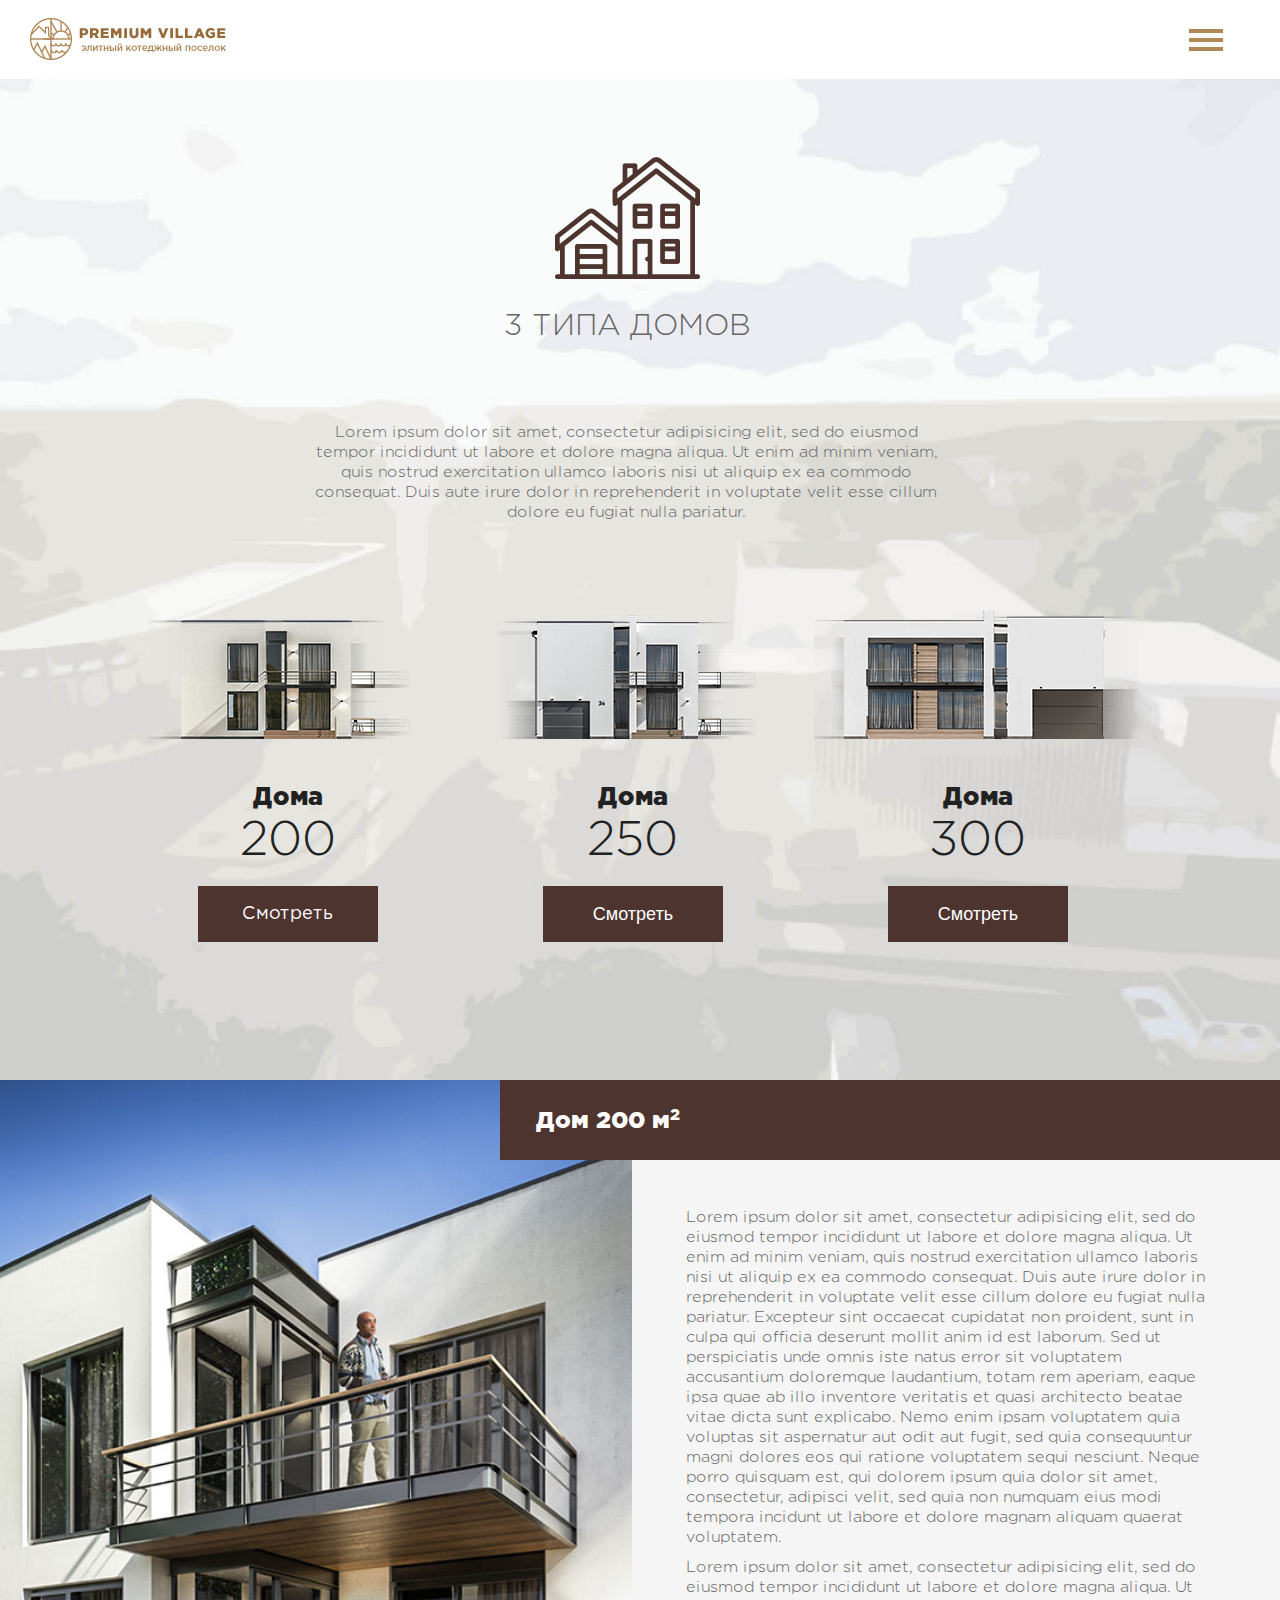
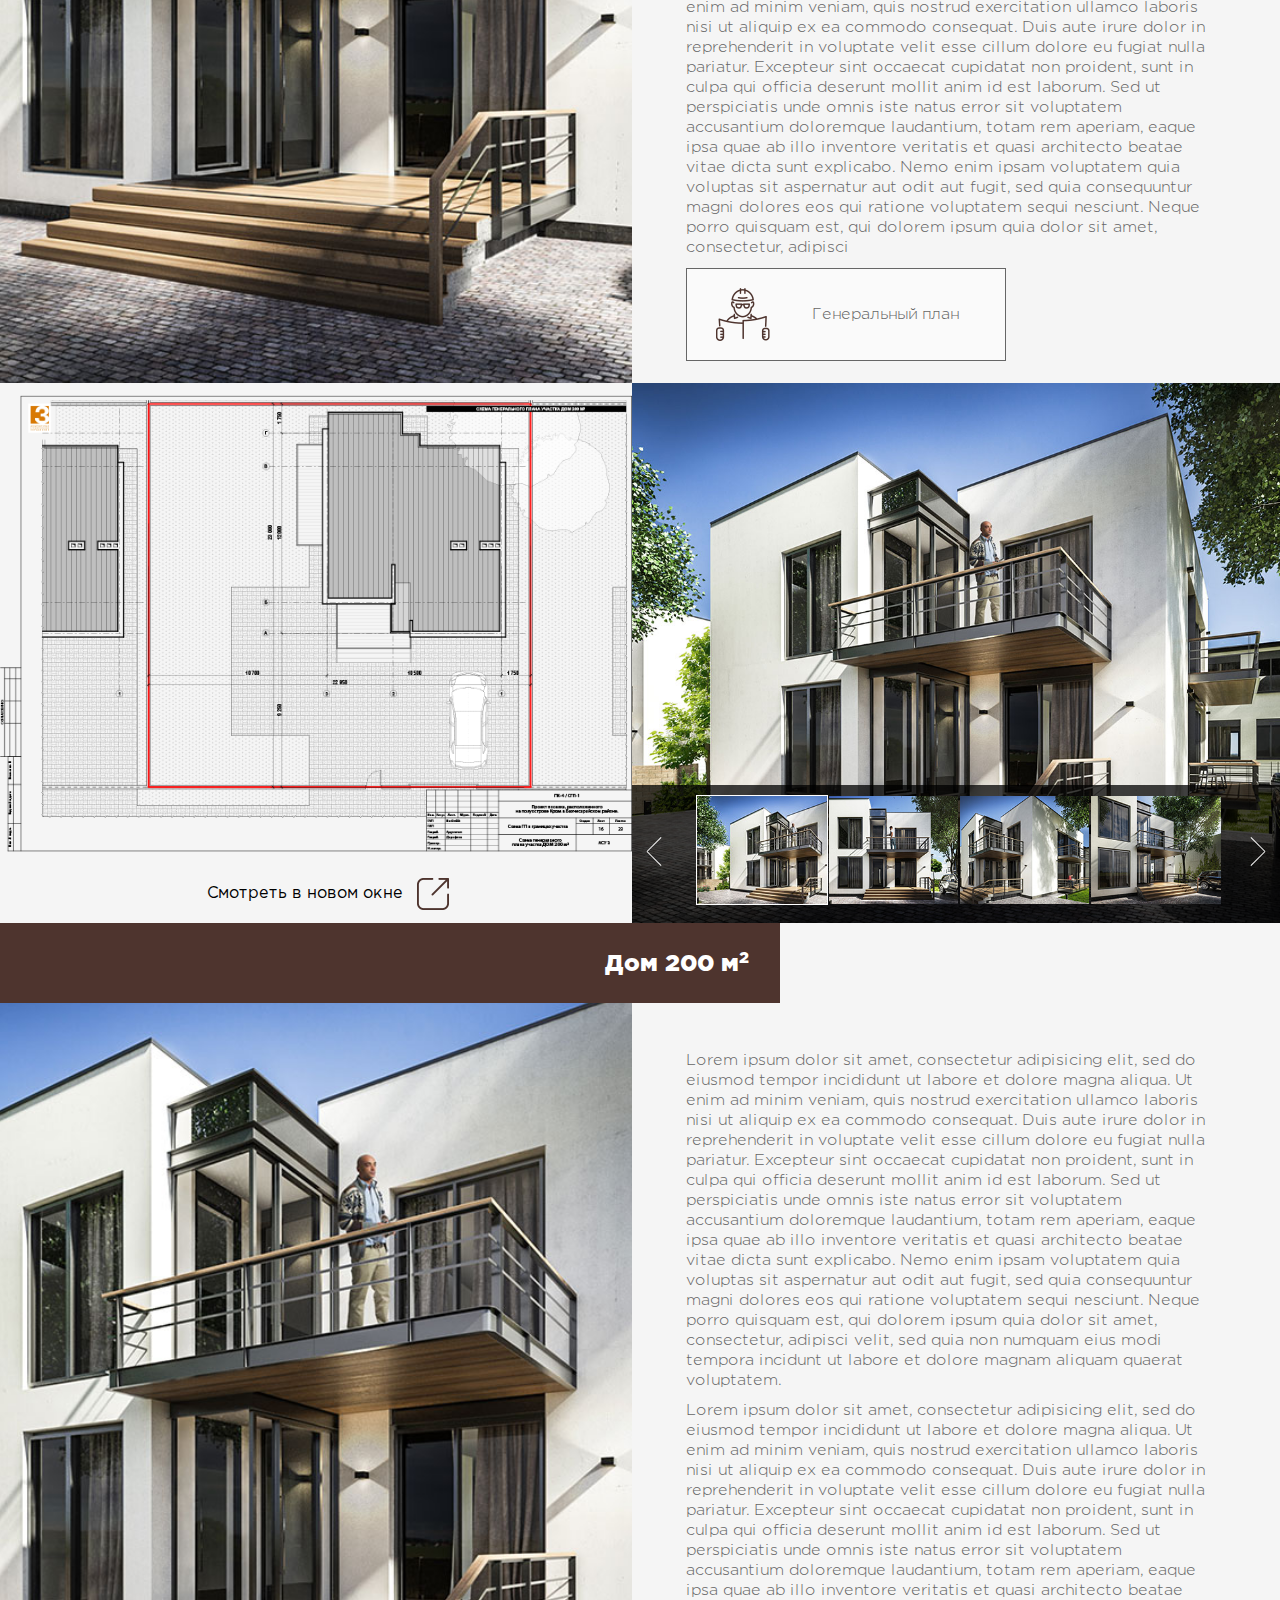
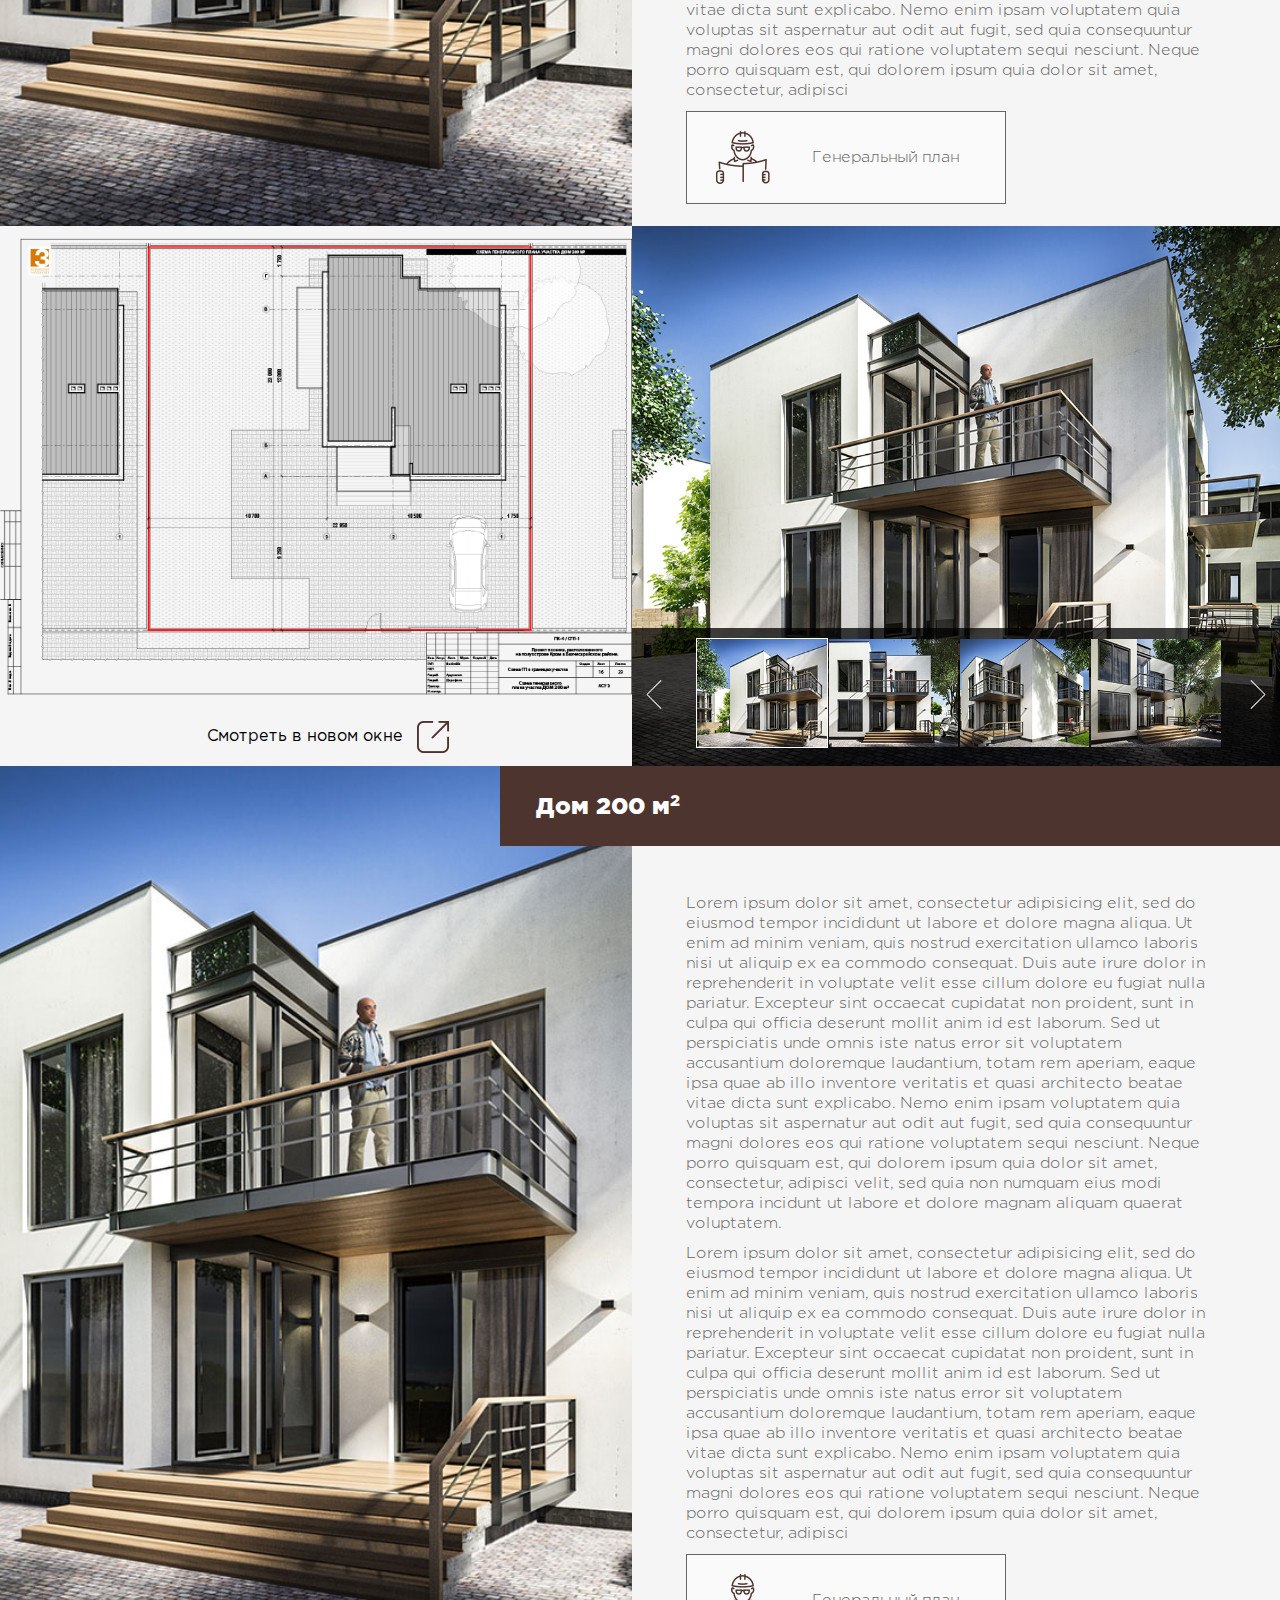
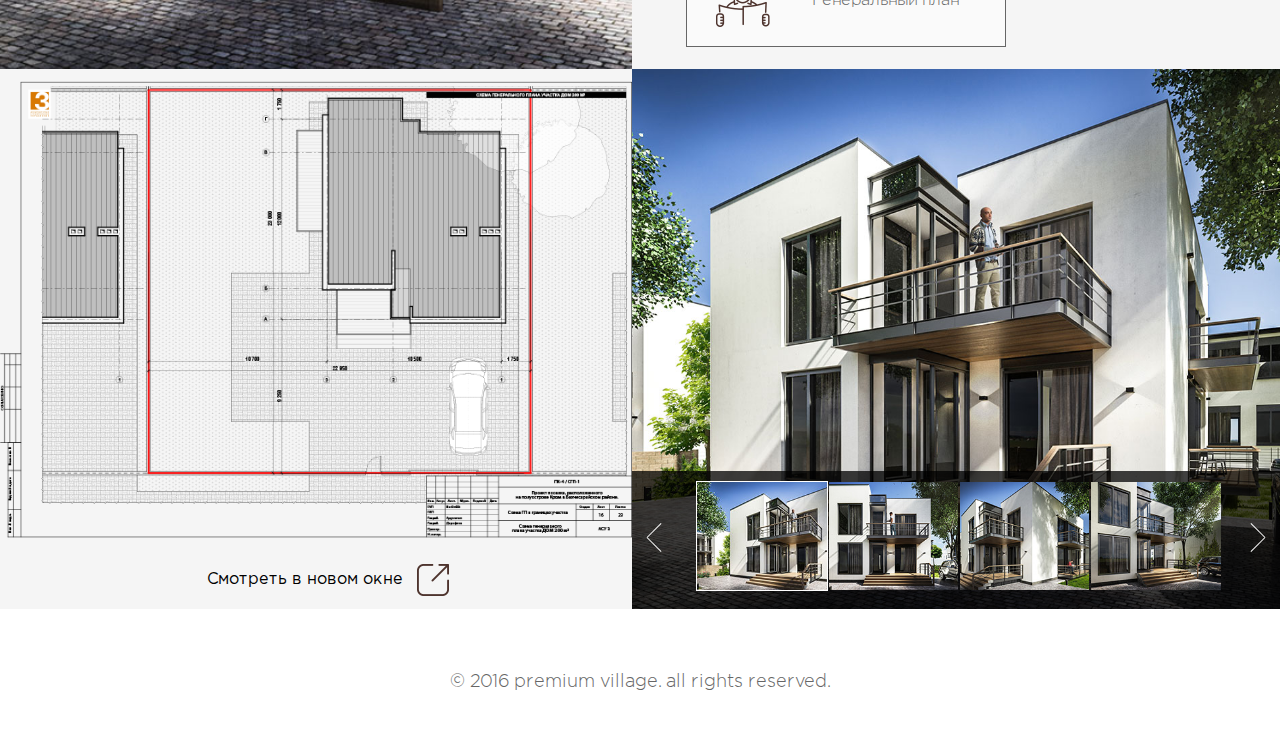
==== commit d41161c0: "ue bobrik" ====
--- a/uchastki.html
+++ b/uchastki.html
@@ -97,7 +97,7 @@
 			<div class="resize">
 				<div class="block2">
 					<div class="block_2_1">
-						<img src="img/plan3.jpg" alt="plan"/>
+						<img src="img/plan3.png" alt="plan"/>
 
 						<div class="wrap_block2">
 							<div class="btn_block2"><a href="#" target="_blank"><button type="button" class="btn_page7_1">Смотреть в новом окне <img src="img/icon-open.png" alt="open"/></button></a></div>
@@ -144,7 +144,7 @@
 			<div class="resize">
 				<div class="block2">
 					<div class="block_2_1">
-						<img src="img/plan3.jpg" alt="plan"/>
+						<img src="img/plan3.png" alt="plan"/>
 
 						<div class="wrap_block2">
 							<div class="btn_block2"><a href="#" target="_blank"><button type="button" class="btn_page7_1">Смотреть в новом окне <img src="img/icon-open.png" alt="open"/></button></a></div>
@@ -191,7 +191,7 @@
 			<div class="resize">
 				<div class="block2">
 					<div class="block_2_1">
-						<img src="img/plan3.jpg" alt="plan"/>
+						<img src="img/plan3.png" alt="plan"/>
 
 						<div class="wrap_block2">
 							<div class="btn_block2"><a href="#" target="_blank"><button type="button" class="btn_page7_1">Смотреть в новом окне <img src="img/icon-open.png" alt="open"/></button></a></div>
@@ -240,7 +240,7 @@
 			<div class="resize">
 			<div class="block2">
 				<div class="block_2_1">
-					<img src="img/plan3.jpg" alt="plan"/>
+					<img src="img/plan3.png" alt="plan"/>
 
 					<div class="wrap_block2">
 						<div class="btn_block2"><a href="#" target="_blank"><button type="button" class="btn_page7_1">Смотреть в новом окне <img src="img/icon-open.png" alt="open"/></button></a></div>
@@ -274,7 +274,7 @@
 			</div>
 			<div class="block2">
 				<div class="block_2_1">
-					<img src="img/plan3.jpg" alt="plan"/>
+					<img src="img/plan3.png" alt="plan"/>
 
 					<div class="wrap_block2">
 						<div class="btn_block2"><a href="#" target="_blank"><button type="button" class="btn_page7_1">Смотреть в новом окне <img src="img/icon-open.png" alt="open"/></button></a></div>
--- a/css/dev_4.css
+++ b/css/dev_4.css
@@ -31,7 +31,7 @@
     .btn_page7 span{left:-5px;top:2px;}
 
     .page7 .resize{margin-top:-3px;}
-    .page7 .resize .block2{display: flex;justify-content: space-between;align-items: strech;}
+    .page7 .resize .block2{display: flex;justify-content: space-between;align-items: stretch;}
     .page7 .resize .block2 .block_2_1, .page7 .resize .block2 .block_2_2{max-width:none;}
     .page7 .resize .block2 .block_2_1{width:49.4%;display: flex;flex-direction:column;justify-content: space-around;align-items: center;}
     .page7 .resize .block2 .block_2_1 .block_2_1_img{text-align: center;}
@@ -46,7 +46,7 @@
     .page7 .resize .block2 .block_2_2 .lSPager li.active a{border-color:#fff;}
     .page7 .resize .block2 .block_2_2 .lSPager a{display: inline-block;border:1px solid transparent;}
 
-    .page7 .resize .block2 .block_2_2 .lSAction{bottom:95px;position: absolute;width:100%;left:0;}
+    .page7 .resize .block2 .block_2_2 .lSAction{bottom:13%;position: absolute;width:100%;left:0;}
     .page7 .resize .block2 .block_2_2 .lSAction>a{background-image:none;width:15px;height:29px;opacity:1;top:auto;}
     .page7 .resize .block2 .block_2_2 .lSAction>a:before, .page7 .resize .block2 .block_2_2 .lSAction>a:after{content:'';display:block;position:absolute;width:20px;height:1px;background-color: #fff;left:0;top:50%;}
 
@@ -77,7 +77,7 @@
     @media screen and (max-width:992px){
 
         .page6_1{margin-top: 110px;}
-        .page6_1 .page6_2{margin:0 auto 40px auto;}
+        .page6_1 .page6_2{margin:0 auto 40px auto;width: calc(100% - 20px);}
         .page6_1 .page6_2 img{max-width:125px;}
         .page6_1 .page6_2 p{margin-bottom:30px;}
 
@@ -85,16 +85,25 @@
         .page2_icon1, .page2_icon2{width:50%;margin-bottom: 20px;}
         .page2_icon1 img, .page2_icon2 img, .page2_icon3 img{margin-bottom: 0;}
 
-        .page7 .block1, .page7 .block2{display: block;}
+        .page7 .block1, .page7 .resize .block2{display: block;}
         .page7 .block1 .block_1_1, .page7 .block1 .block_1_2{width: 100%;}
         .page7 .block1 .block_1_1{display:none;}
-        .page7 .block1 .block_1_2{padding: 0px 0px 20px 0px;}
-        .page7 .block1 .block_1_2 .title{width: 100%;position: static;text-align: center;margin:0 0px 20px 0px;}
+        .page7 .block1 .block_1_2{padding: 0px 0px 20px 0px;float: none;}
+        .page7 .block1 .block_1_2 .title, .page7 .block1 .block_1_2 .title.reverse{width: 100%;position: static;text-align: center;margin:0 0px 20px 0px;}
         .page7 .block1 .block_1_2 .block7_content{margin:0 auto;}
 
-        .byn_page7{max-width:300px;width:100%;margin:0 auto;}
+        .btn_page7{max-width:280px;width:100%;margin:0 auto 20px auto;display:block;}
 
-        .page .resize .block2 .block_2_1, .page7 .resize .block2 .block_2_2{width:100%;}
+        .page7 .resize .block2 .block_2_1, .page7 .resize .block2 .block_2_2{width:100%;float: none;}
+        .page7 .resize .wrap_block2{padding:20px 0 20px 0;}
+
+    }
+
+    @media screen and (max-width:666px){
+
+        .page6_1 .page6_2 p{margin-left:0;}
+
+        .page2_icon1, .page2_icon2{width: 100%;}
 
     }
 
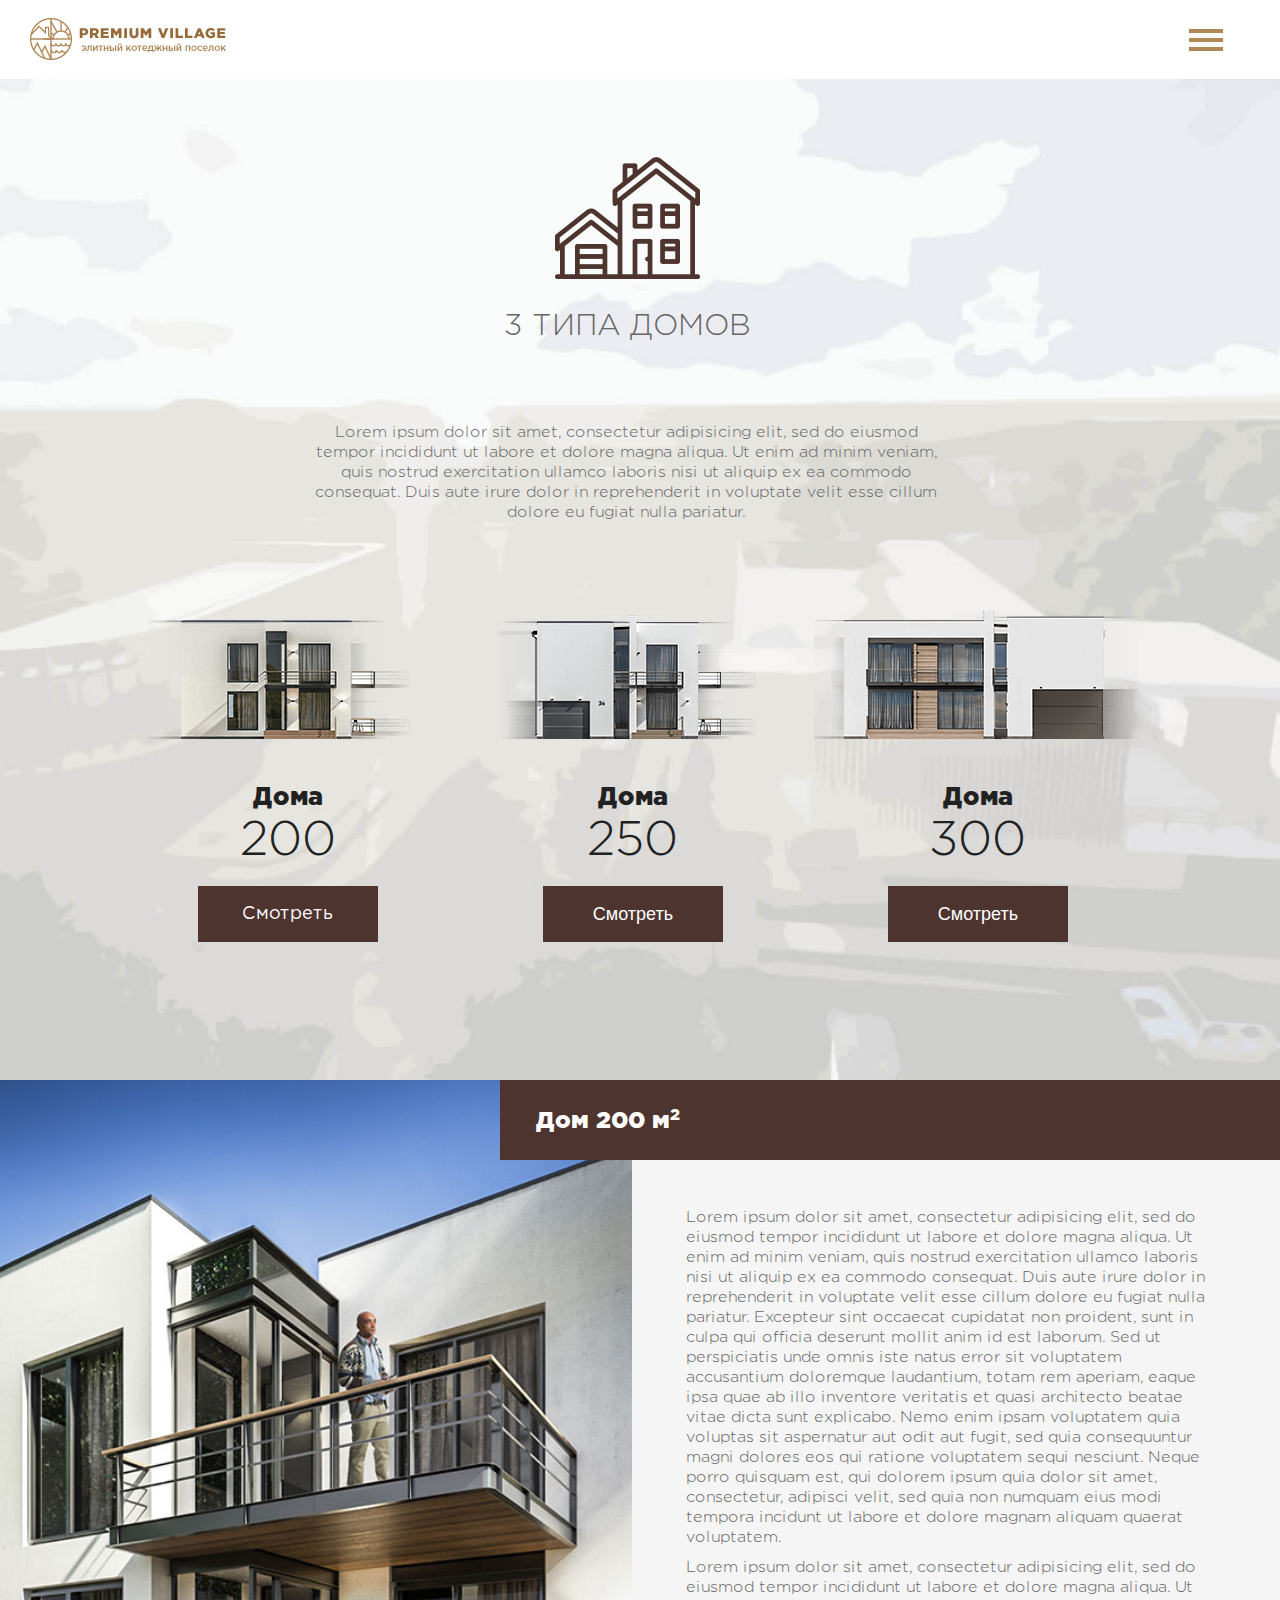
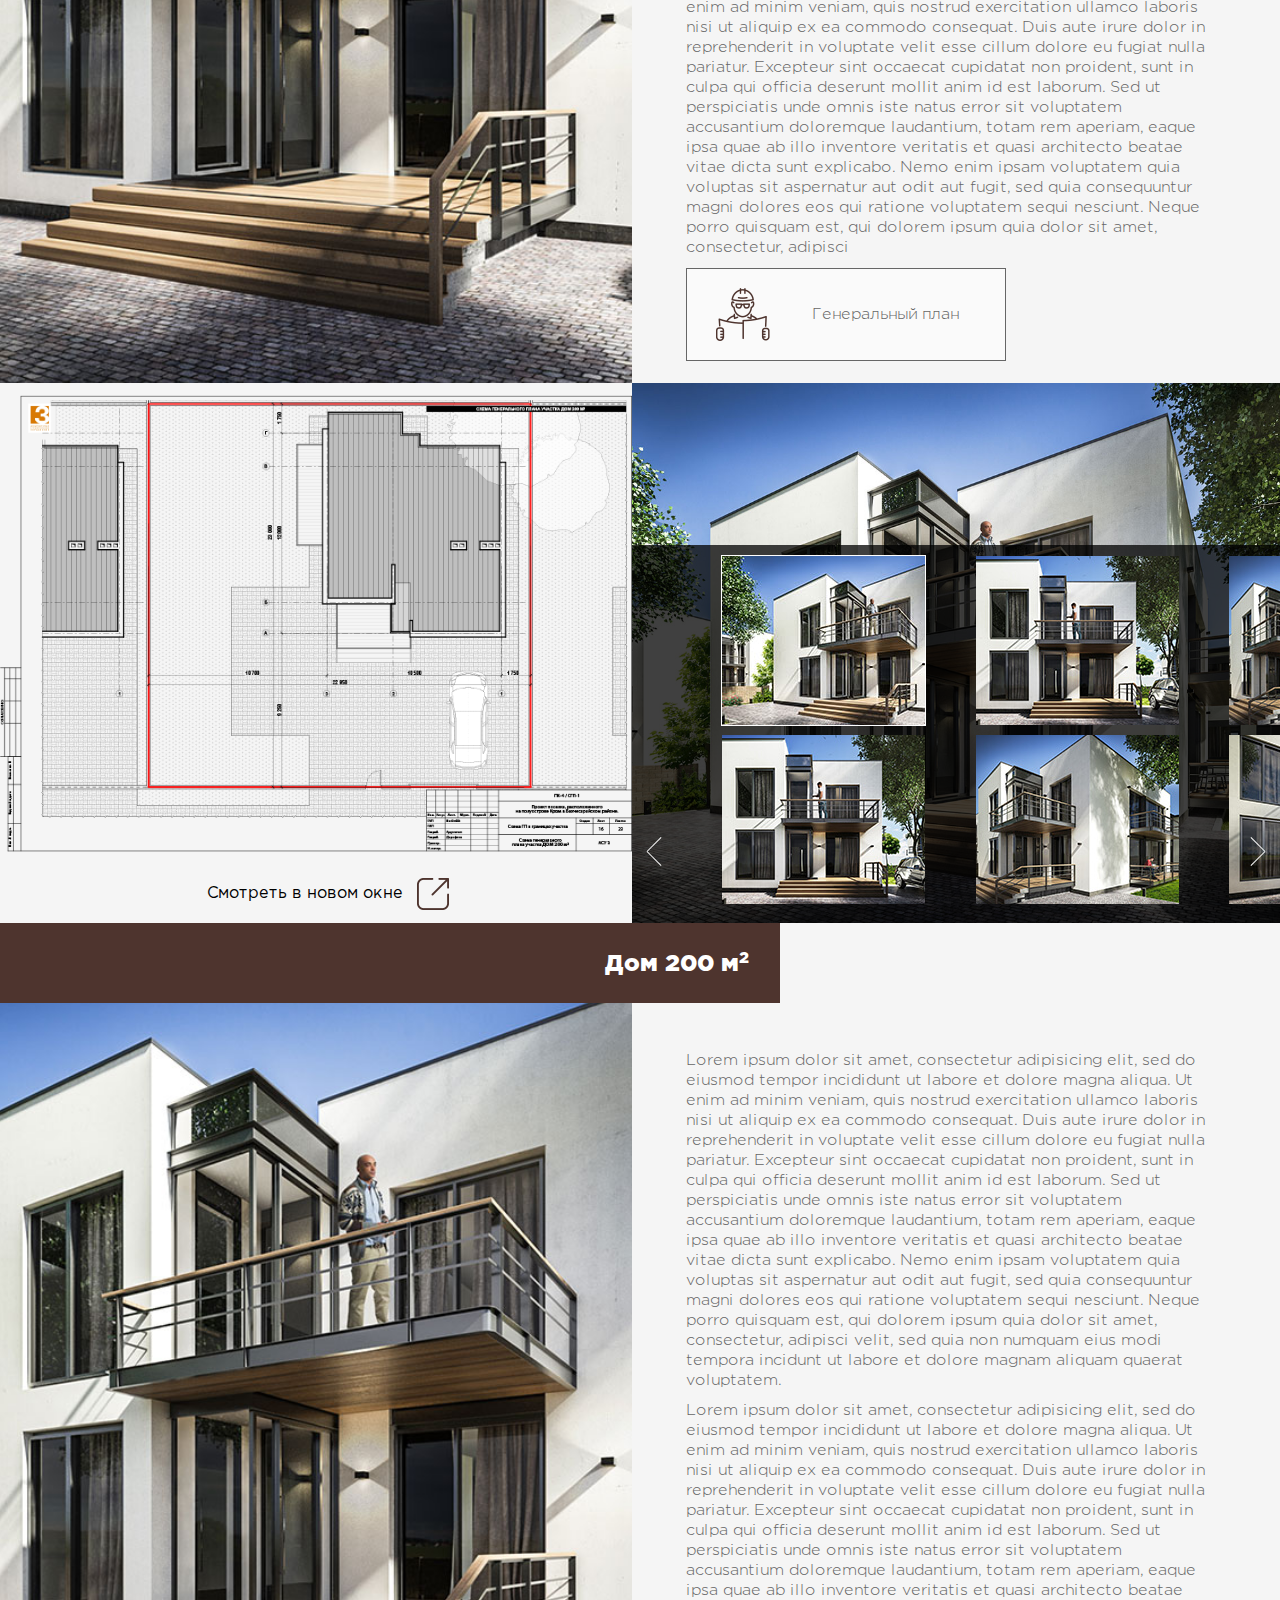
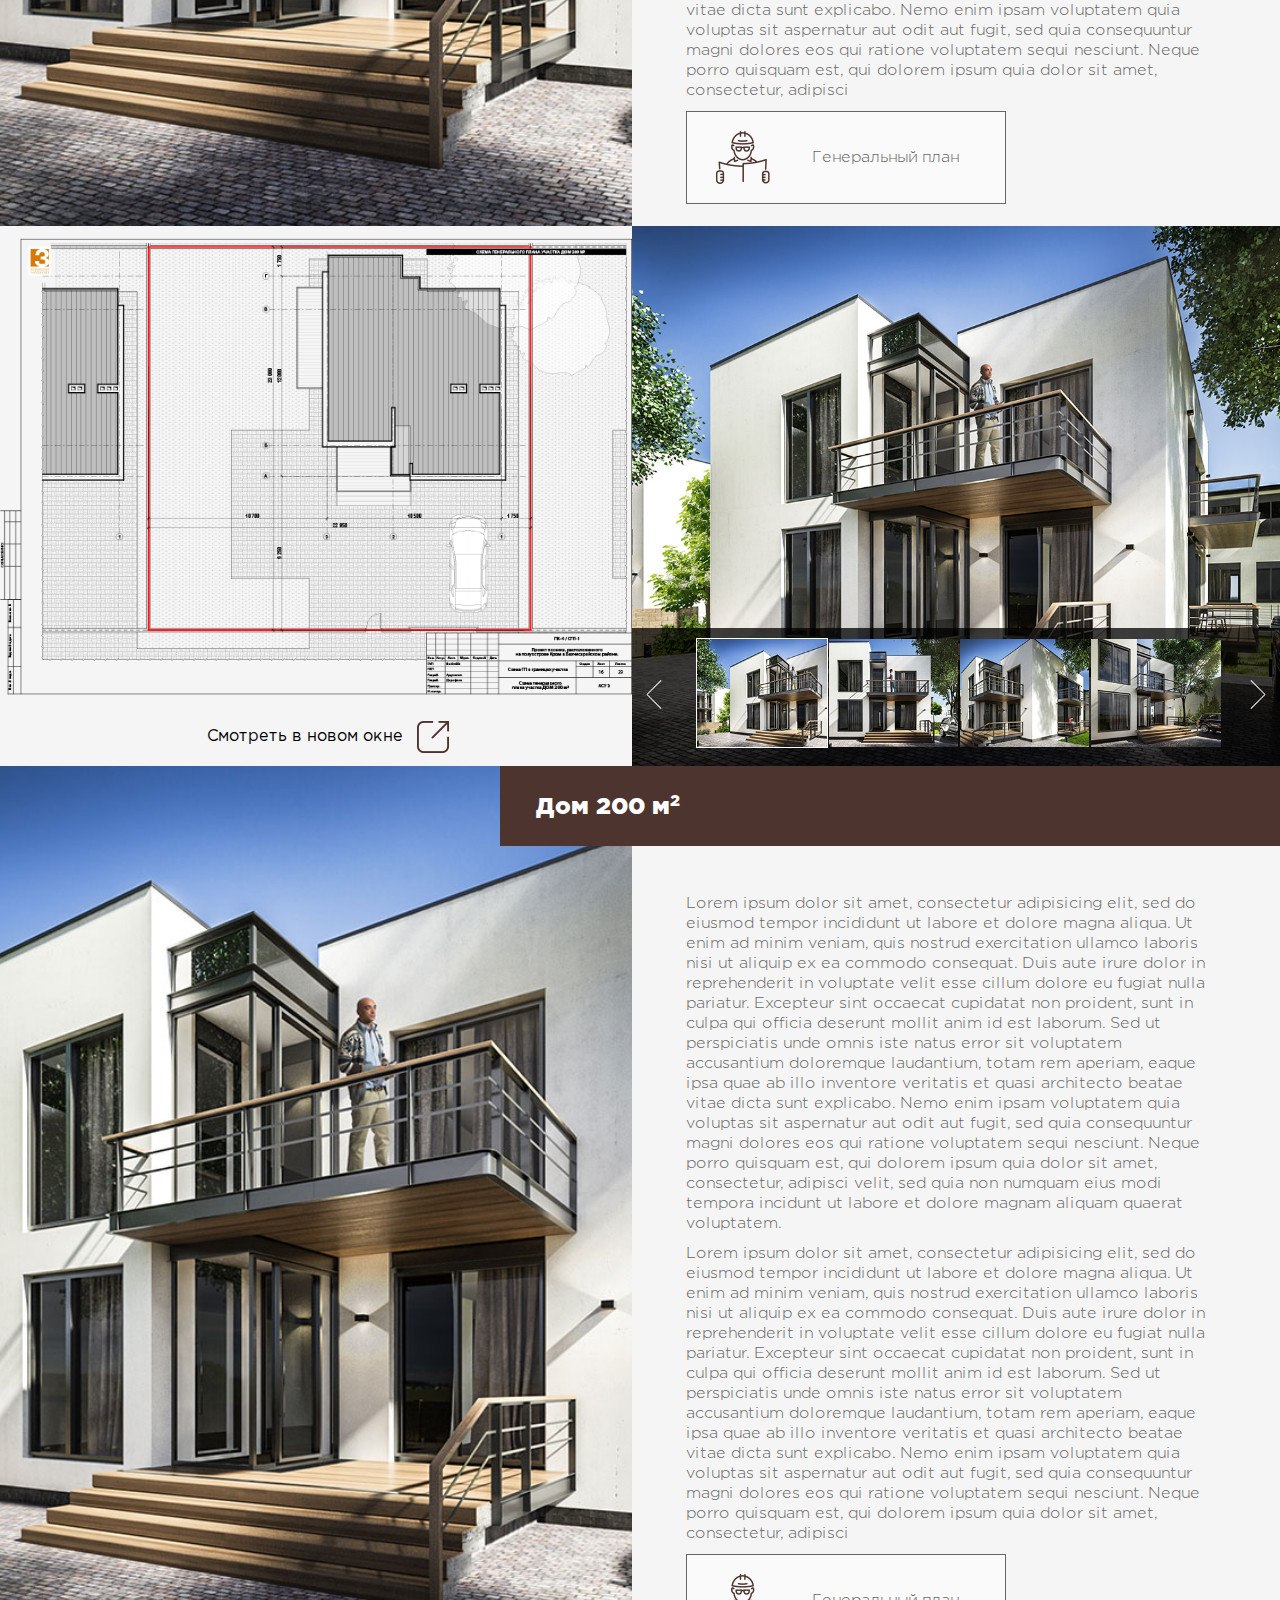
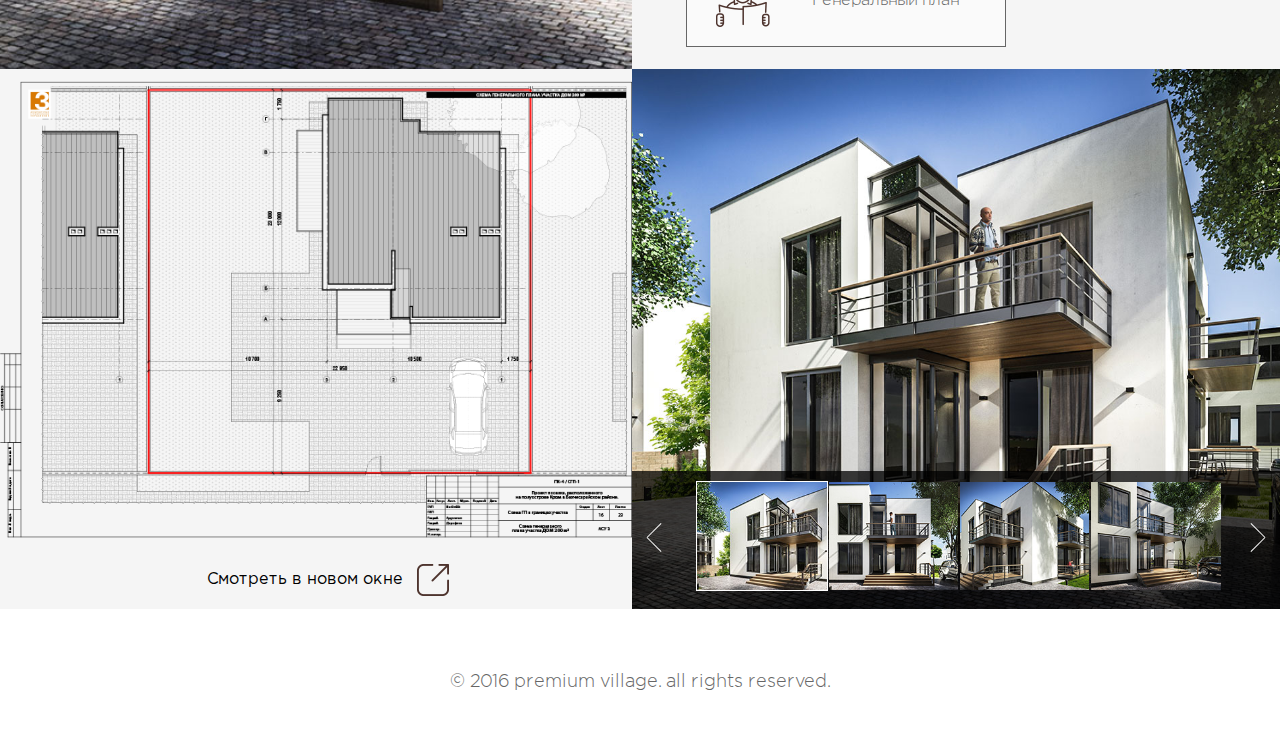
==== commit 64903e59: "add" ====
--- a/uchastki.html
+++ b/uchastki.html
@@ -118,6 +118,15 @@
 							<li data-thumb="img/slid4.jpg">
 								<img src="img/plan1.jpg" alt="bike">
 							</li>
+							<li data-thumb="img/slid2.jpg">
+								<img src="img/plan1.jpg" alt="bike">
+							</li>
+							<li data-thumb="img/slid3.jpg">
+								<img src="img/plan1.jpg" alt="bike">
+							</li>
+							<li data-thumb="img/slid4.jpg">
+								<img src="img/plan1.jpg" alt="bike">
+							</li>
 						</ul>
 					</div>
 				</div>
--- a/css/dev_4.css
+++ b/css/dev_4.css
@@ -8,10 +8,10 @@
     .page6_1 .page6_2 span{max-width:665px;width:100%;display: block;margin:0 auto;position:relative;left:-14px;line-height:1.25;}
 
     .page6_1 .wrap_icon{max-width:1035px;width: 100%;margin: 0 auto;position:relative;left:-7px;display: flex;justify-content: space-between;-ms-align-items: flex-start;align-items: flex-start;}
-    .page2_icon1, .page2_icon2, .page2_icon3{margin:0 auto;}
-    .page2_icon1 a, .page2_icon2 a, .page2_icon3 a{display: block;}
-    .page2_icon1 p, .page2_icon2 p, .page2_icon3 p{font-size: 25px;font-family: 'GothamProBlack', sans-serif;padding-top:0;padding-bottom:12px;}
-    .page2_icon1 .btn_page4{font-family: 'GothamPro', sans-serif;}
+    .page6 .page2_icon1, .page2_icon2, .page2_icon3{margin:0 auto;}
+    .page6 .page2_icon1 a, .page2_icon2 a, .page2_icon3 a{display: block;}
+    .page6 .page2_icon1 p, .page2_icon2 p, .page2_icon3 p{font-size: 25px;font-family: 'GothamProBlack', sans-serif;padding-top:0;padding-bottom:12px;}
+    .page6 .page2_icon1 .btn_page4{font-family: 'GothamPro', sans-serif;}
 
 /* /page6 */
 
@@ -35,7 +35,7 @@
     .page7 .resize .block2 .block_2_1, .page7 .resize .block2 .block_2_2{max-width:none;}
     .page7 .resize .block2 .block_2_1{width:49.4%;display: flex;flex-direction:column;justify-content: space-around;align-items: center;}
     .page7 .resize .block2 .block_2_1 .block_2_1_img{text-align: center;}
-    .page7 .resize .block2 .block_2_2{width:50.6%;position: relative;}
+    .page7 .resize .block2 .block_2_2{width:50.6%;position: relative;overflow: hidden;}
     .page7 .resize .block2{background-color: #f5f5f5;}
     .page7 .resize .wrap_block2{width:auto;}
     .page7 .resize .wrap_block2 .btn_block2{position:relative;left:12px;}
@@ -102,6 +102,7 @@
     @media screen and (max-width:666px){
 
         .page6_1 .page6_2 p{margin-left:0;}
+        .page6_1 .page6_2 span{left:0;}
 
         .page2_icon1, .page2_icon2{width: 100%;}
 
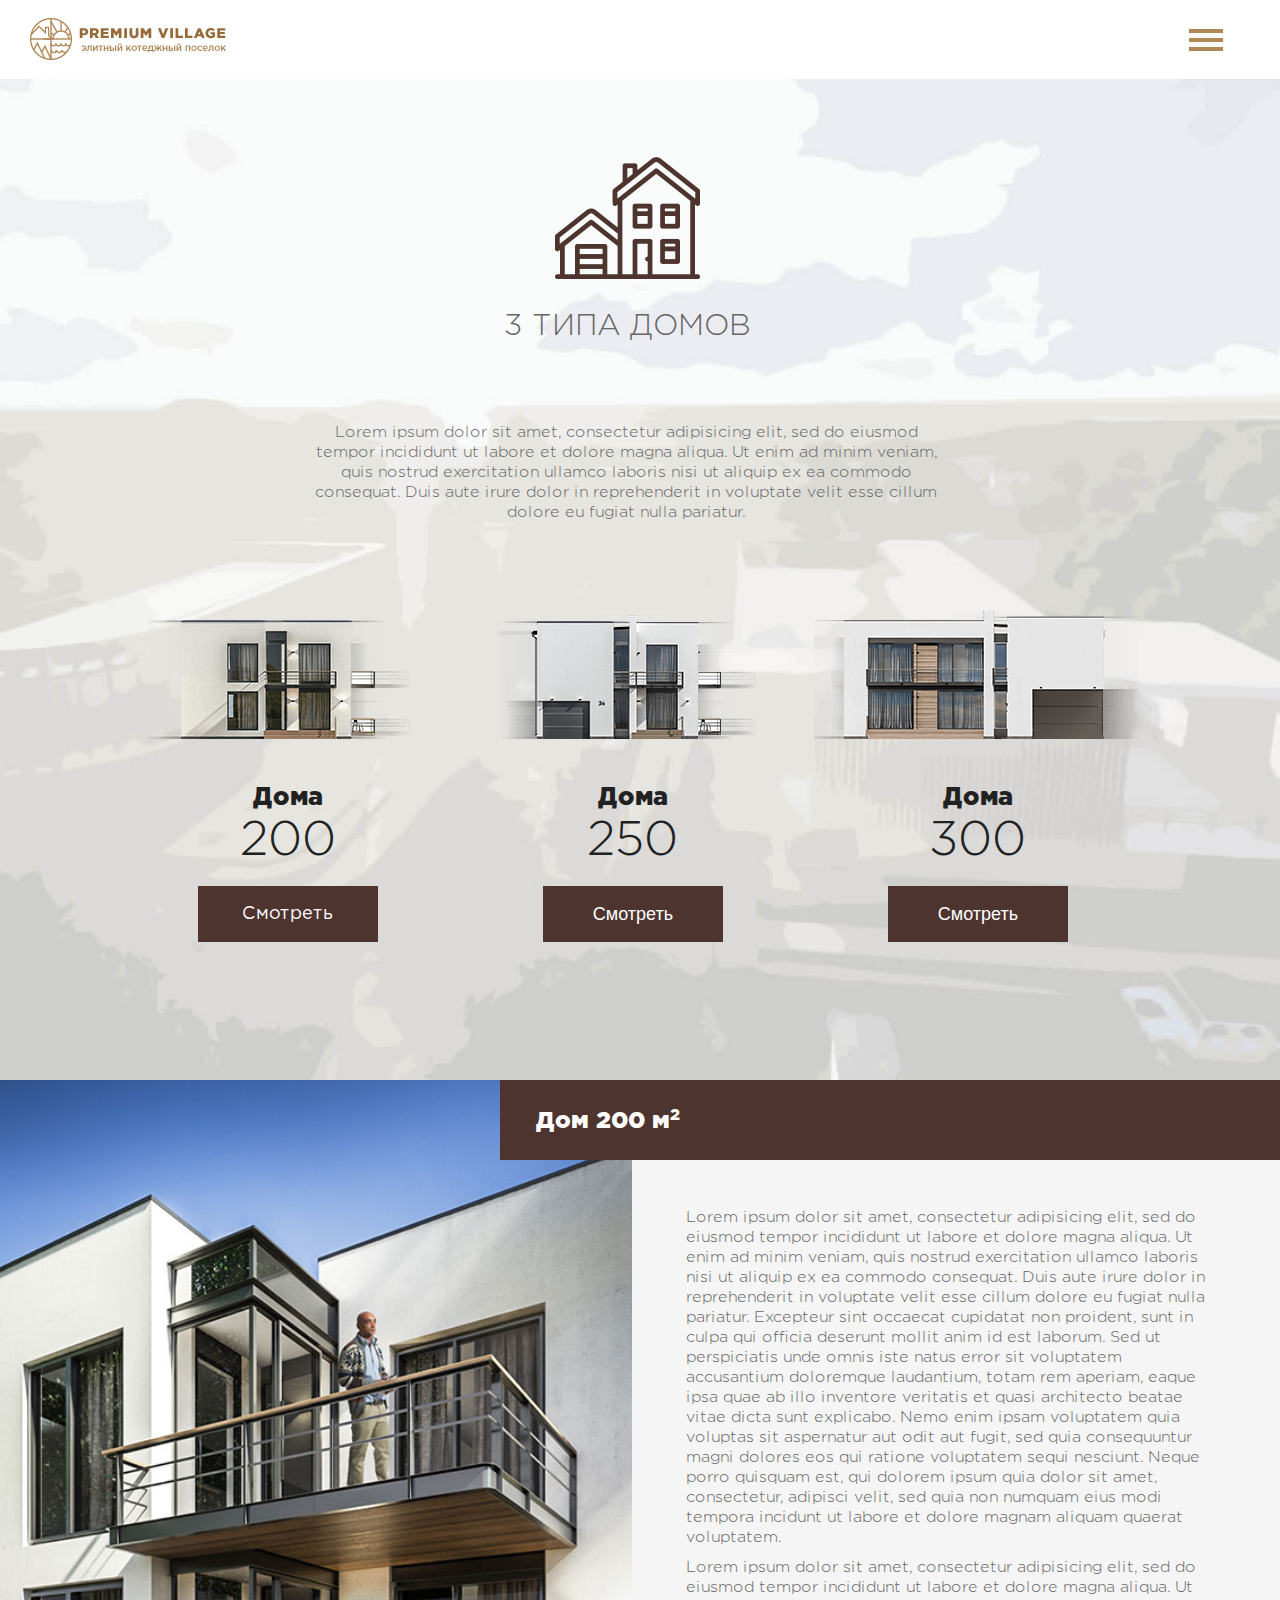
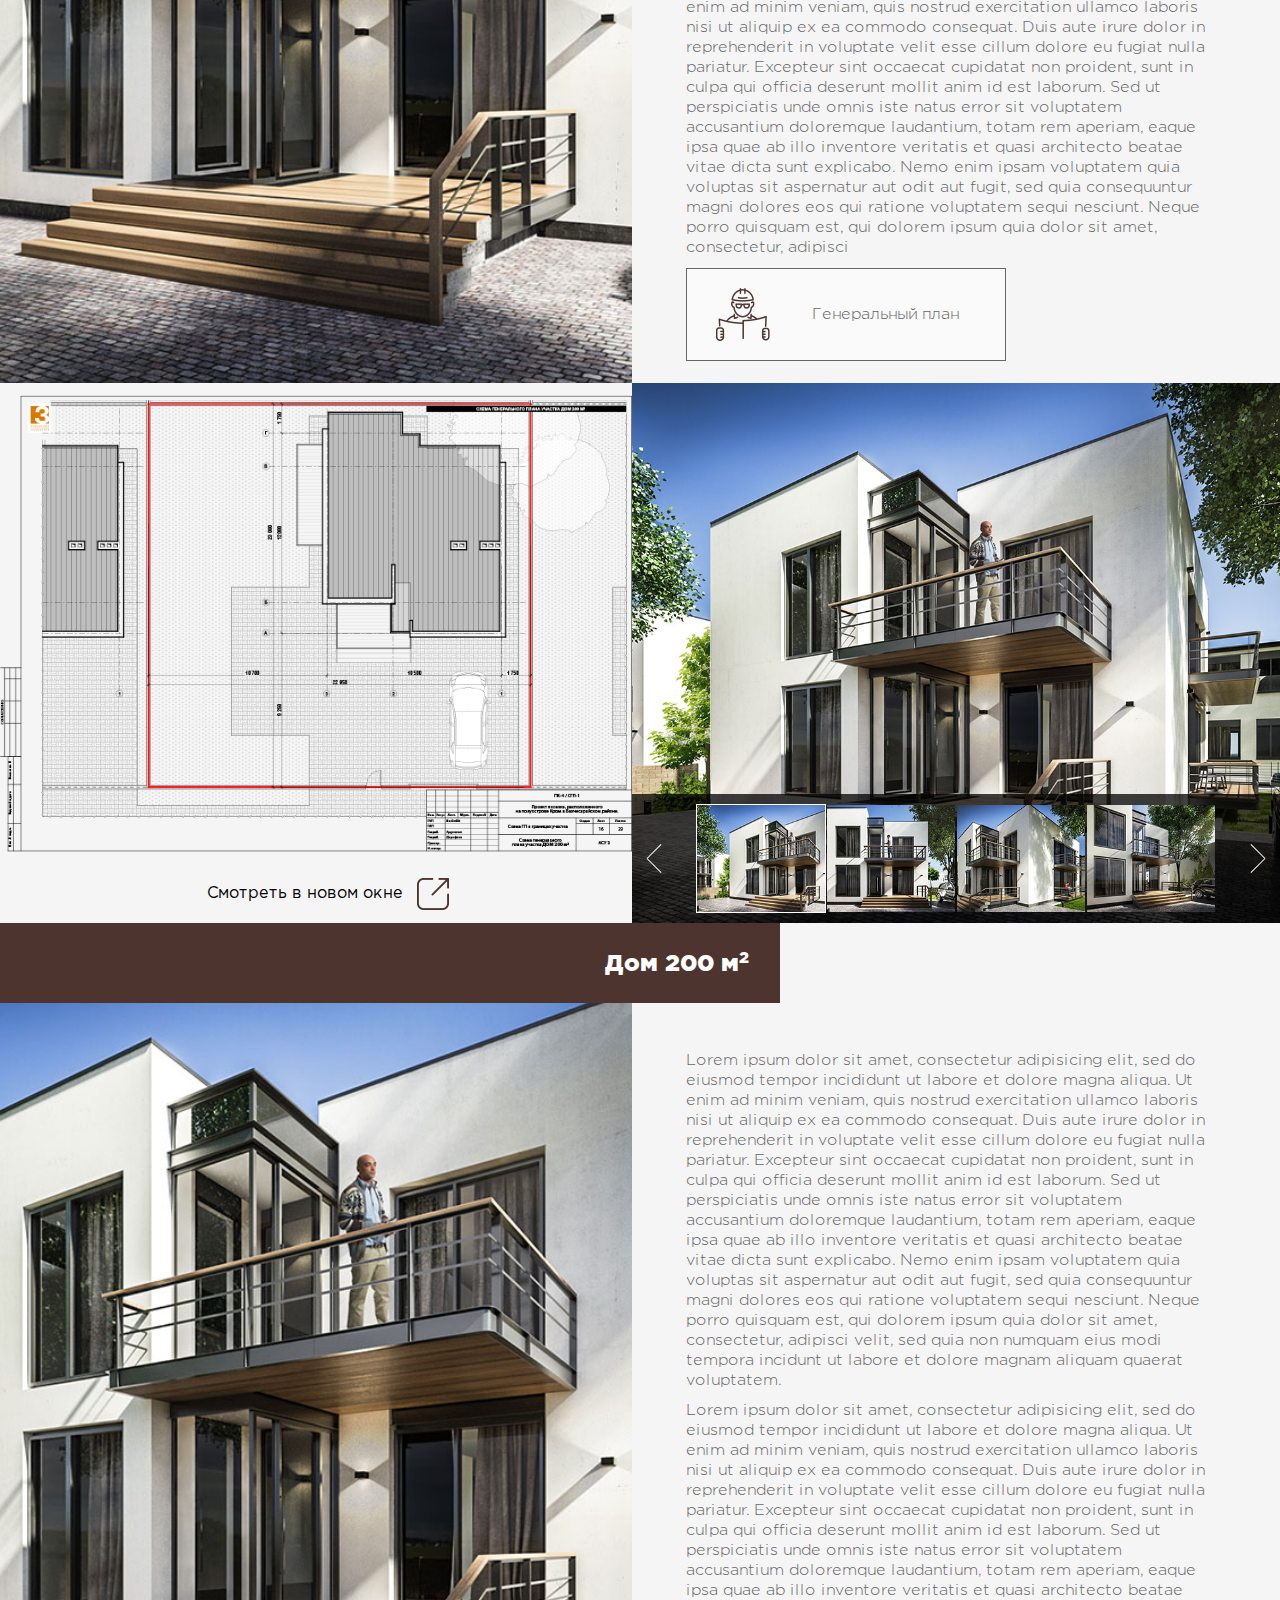
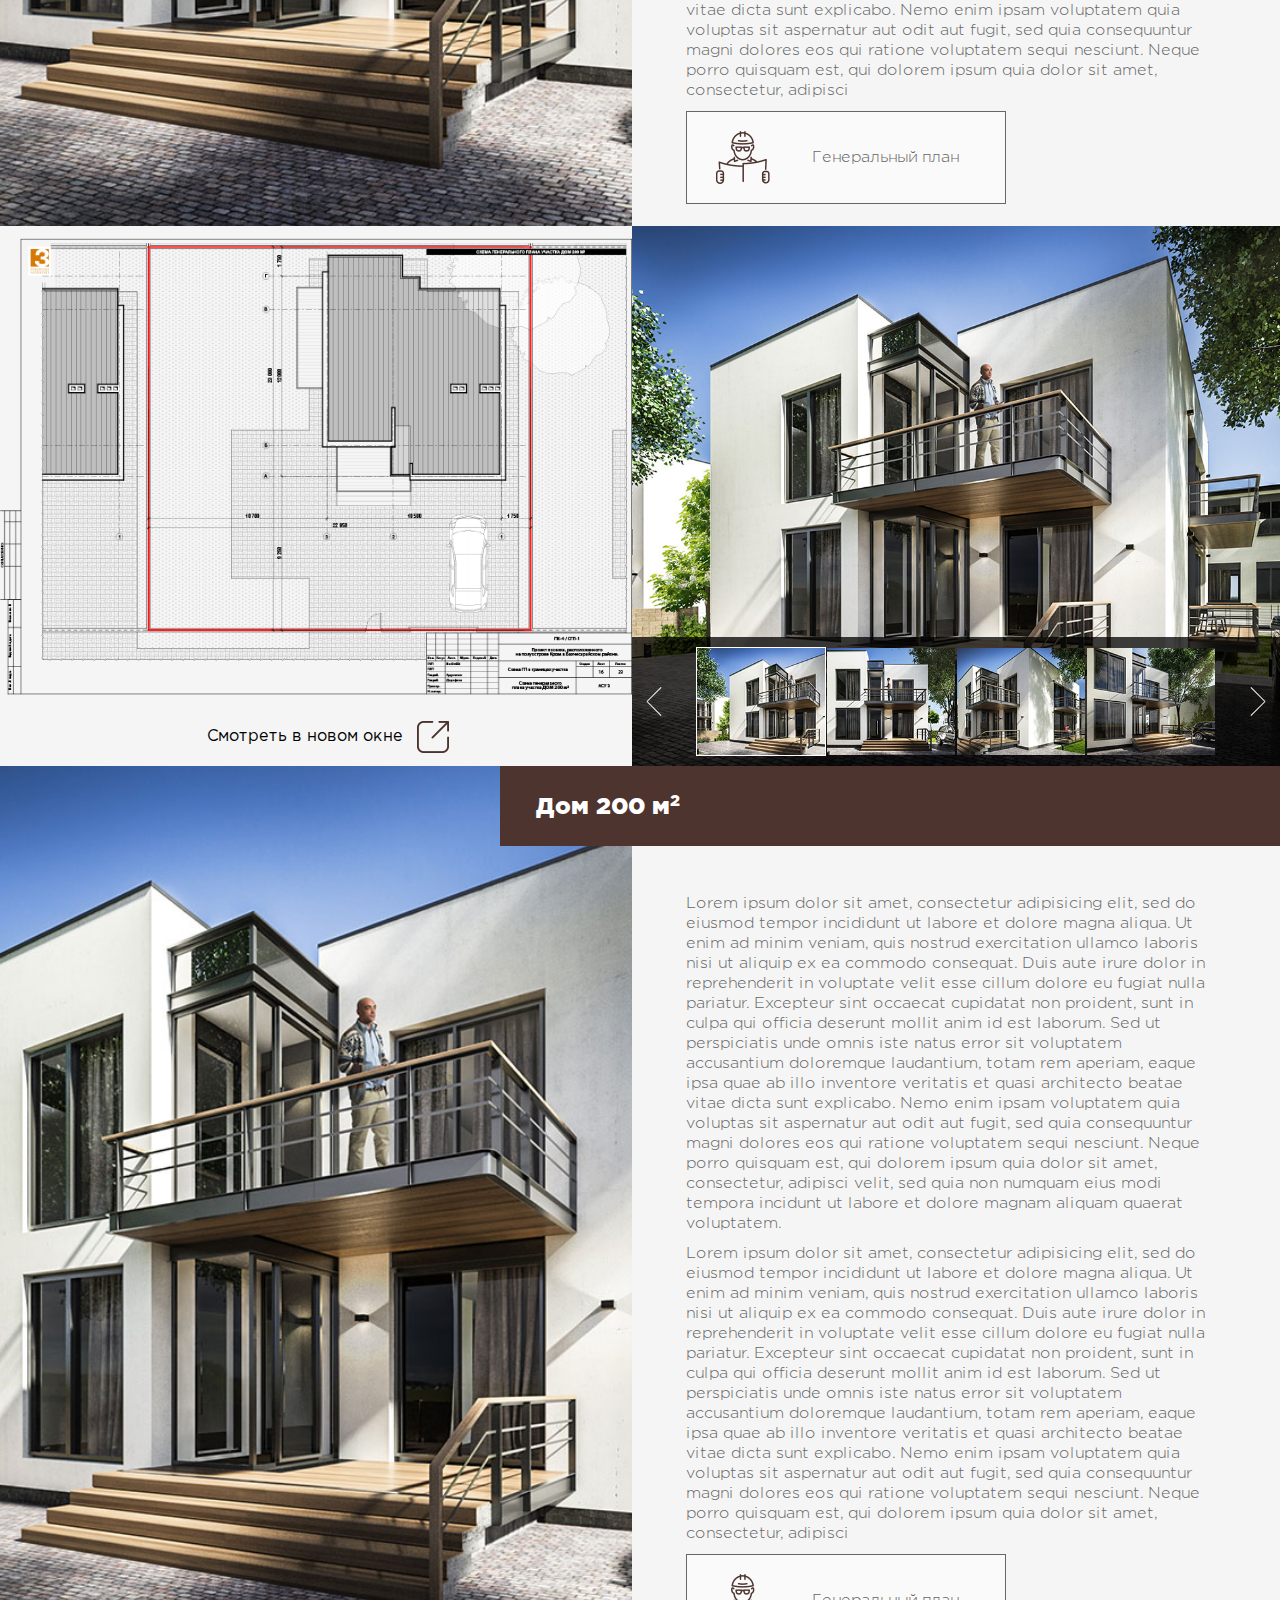
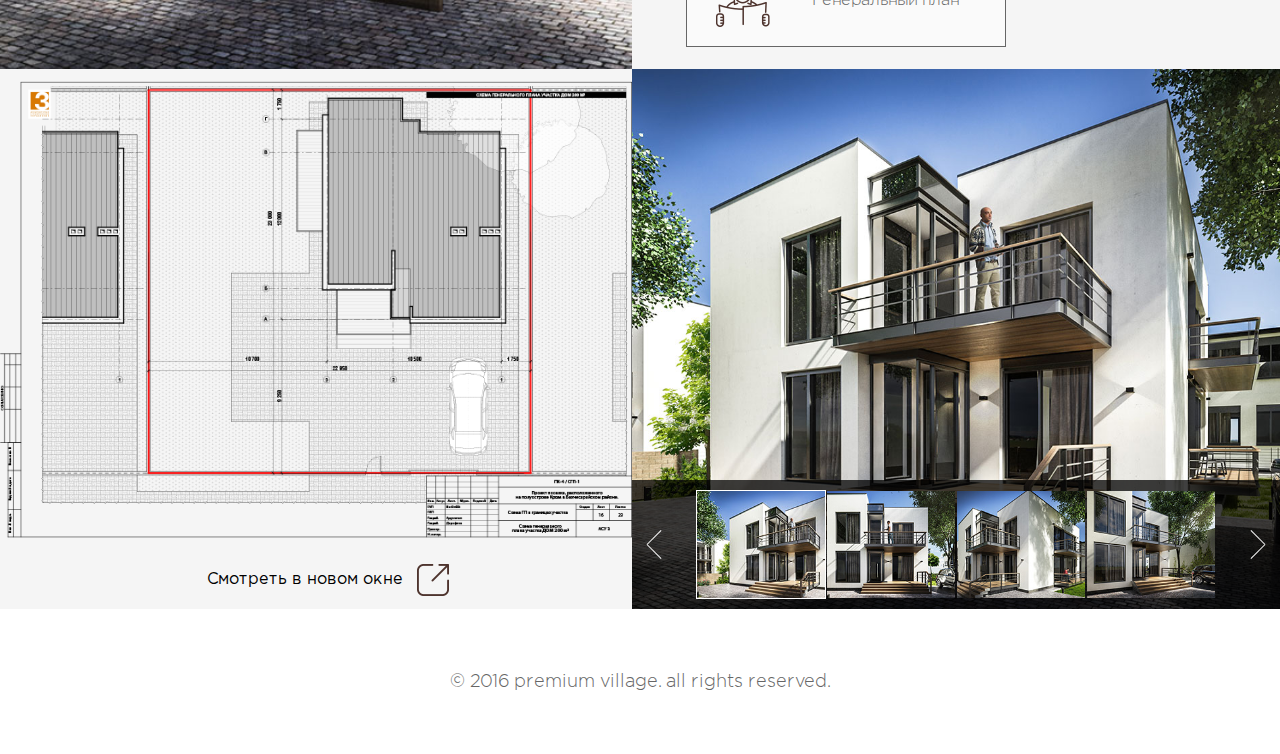
==== commit 2a35cb31: "added slick & reversted sliders" ====
--- a/uchastki.html
+++ b/uchastki.html
@@ -8,6 +8,7 @@
 	<link href='https://fonts.googleapis.com/css?family=Open+Sans:700,400&subset=latin,cyrillic' rel='stylesheet' type='text/css'>
 	<link href="css/bootstrap.min.css" rel="stylesheet">
 	<link href="css/lightslider.css" rel="stylesheet">
+	<link href="css/slick.css" rel="stylesheet">
 	<link href="css/style.css" rel="stylesheet">
 
 
@@ -105,29 +106,55 @@
 
 					</div>
 					<div class="block_2_2">
-						<ul class="slide_hover lightSlider">
-							<li data-thumb="img/slid1.jpg">
-								<img src="img/plan1.jpg" alt="bike">
-							</li>
-							<li data-thumb="img/slid2.jpg">
-								<img src="img/plan1.jpg" alt="bike">
-							</li>
-							<li data-thumb="img/slid3.jpg">
-								<img src="img/plan1.jpg" alt="bike">
-							</li>
-							<li data-thumb="img/slid4.jpg">
-								<img src="img/plan1.jpg" alt="bike">
-							</li>
-							<li data-thumb="img/slid2.jpg">
-								<img src="img/plan1.jpg" alt="bike">
-							</li>
-							<li data-thumb="img/slid3.jpg">
-								<img src="img/plan1.jpg" alt="bike">
-							</li>
-							<li data-thumb="img/slid4.jpg">
-								<img src="img/plan1.jpg" alt="bike">
-							</li>
-						</ul>
+
+						<div class="slide_big">
+							<div class="slide-item">
+								<img src="img/plan1.jpg" alt="bike">
+							</div>
+							<div class="slide-item">
+								<img src="img/plan1.jpg" alt="bike">
+							</div>
+							<div class="slide-item">
+								<img src="img/plan1.jpg" alt="bike">
+							</div>
+							<div class="slide-item">
+								<img src="img/plan1.jpg" alt="bike">
+							</div>
+							<div class="slide-item">
+								<img src="img/plan1.jpg" alt="bike">
+							</div>
+							<div class="slide-item">
+								<img src="img/plan1.jpg" alt="bike">
+							</div>
+							<div class="slide-item">
+								<img src="img/plan1.jpg" alt="bike">
+							</div>
+						</div>
+
+						<div class="slide_small">
+							<div class="slide-item">
+								<img src="img/slid1.jpg" alt="" />
+							</div>
+							<div class="slide-item">
+								<img src="img/slid2.jpg" alt="" />
+							</div>
+							<div class="slide-item">
+								<img src="img/slid3.jpg" alt="" />
+							</div>
+							<div class="slide-item">
+								<img src="img/slid4.jpg" alt="" />
+							</div>
+							<div class="slide-item">
+								<img src="img/slid1.jpg" alt="" />
+							</div>
+							<div class="slide-item">
+								<img src="img/slid2.jpg" alt="" />
+							</div>
+							<div class="slide-item">
+								<img src="img/slid3.jpg" alt="" />
+							</div>
+						</div>
+
 					</div>
 				</div>
 			</div>
@@ -150,6 +177,7 @@
 					</button>
 				</div>
 			</div>
+
 			<div class="resize">
 				<div class="block2">
 					<div class="block_2_1">
@@ -161,20 +189,54 @@
 
 					</div>
 					<div class="block_2_2">
-						<ul class="slide_hover lightSlider">
-							<li data-thumb="img/slid1.jpg">
-								<img src="img/plan1.jpg" alt="bike">
-							</li>
-							<li data-thumb="img/slid2.jpg">
-								<img src="img/plan1.jpg" alt="bike">
-							</li>
-							<li data-thumb="img/slid3.jpg">
-								<img src="img/plan1.jpg" alt="bike">
-							</li>
-							<li data-thumb="img/slid4.jpg">
-								<img src="img/plan1.jpg" alt="bike">
-							</li>
-						</ul>
+
+						<div class="slide_big">
+							<div class="slide-item">
+								<img src="img/plan1.jpg" alt="bike">
+							</div>
+							<div class="slide-item">
+								<img src="img/plan1.jpg" alt="bike">
+							</div>
+							<div class="slide-item">
+								<img src="img/plan1.jpg" alt="bike">
+							</div>
+							<div class="slide-item">
+								<img src="img/plan1.jpg" alt="bike">
+							</div>
+							<div class="slide-item">
+								<img src="img/plan1.jpg" alt="bike">
+							</div>
+							<div class="slide-item">
+								<img src="img/plan1.jpg" alt="bike">
+							</div>
+							<div class="slide-item">
+								<img src="img/plan1.jpg" alt="bike">
+							</div>
+						</div>
+
+						<div class="slide_small">
+							<div class="slide-item">
+								<img src="img/slid1.jpg" alt="" />
+							</div>
+							<div class="slide-item">
+								<img src="img/slid2.jpg" alt="" />
+							</div>
+							<div class="slide-item">
+								<img src="img/slid3.jpg" alt="" />
+							</div>
+							<div class="slide-item">
+								<img src="img/slid4.jpg" alt="" />
+							</div>
+							<div class="slide-item">
+								<img src="img/slid1.jpg" alt="" />
+							</div>
+							<div class="slide-item">
+								<img src="img/slid2.jpg" alt="" />
+							</div>
+							<div class="slide-item">
+								<img src="img/slid3.jpg" alt="" />
+							</div>
+						</div>
 					</div>
 				</div>
 			</div>
@@ -197,6 +259,7 @@
 					</button>
 				</div>
 			</div>
+
 			<div class="resize">
 				<div class="block2">
 					<div class="block_2_1">
@@ -208,93 +271,58 @@
 
 					</div>
 					<div class="block_2_2">
-						<ul class="slide_hover lightSlider">
-							<li data-thumb="img/slid1.jpg">
-								<img src="img/plan1.jpg" alt="bike">
-							</li>
-							<li data-thumb="img/slid2.jpg">
-								<img src="img/plan1.jpg" alt="bike">
-							</li>
-							<li data-thumb="img/slid3.jpg">
-								<img src="img/plan1.jpg" alt="bike">
-							</li>
-							<li data-thumb="img/slid4.jpg">
-								<img src="img/plan1.jpg" alt="bike">
-							</li>
-						</ul>
-					</div>
-				</div>
-			</div>
-			<!--
-			<div class="block1">
-				<div class="block_1_1">
-					<img src="img/plan1.jpg" alt="plan"/>
-				</div>
-				<div class="block_1_2">
-					<div class="title2">
-						Дом 250 м<sup>2</sup>
-					</div>
-					<p>Функциональное домовладение для комфортной жизни.
-						Первый этаж – зона отдыха и приема гостей, где комфортно расположились рабочий кабинет, гостинная, компактная кухня и просторная столовая с выходом в великолепный внутренний дворик-патио с бассейном.
-						Для комфорта Ваших гостей предусмотрена гостевая комната рядом с рабочим кабинетом. На первом этаже также расположены необходимые технические помещения (топочная, кладовки, постирочная), сауна с комнатой отдыха, комнаты для обслуживающего персонала и навес для 2 автомобилей.
-
-						Второй этаж дома – семейная зона, где расположились хозяйская спальня с собственным саунзлом, гардеробной и лоджией, а также 2 детские комнаты с общей лоджией и санузлом.
-						Для придания пространству легкости использован прием "второго света".
-
-						Удачное расположение дома на участке позволит создать полноценный ландшафтный дизайн.</p>
-					<button type="button" class="btn_page7">Генеральный план</button>
-				</div>
-			</div>
-
-			<div class="resize">
-			<div class="block2">
-				<div class="block_2_1">
-					<img src="img/plan3.png" alt="plan"/>
-
-					<div class="wrap_block2">
-						<div class="btn_block2"><a href="#" target="_blank"><button type="button" class="btn_page7_1">Смотреть в новом окне <img src="img/icon-open.png" alt="open"/></button></a></div>
-					</div>
-
-				</div>
-				<div class="block_2_2">
-					<img src="img/plan2.jpg" alt="plan"/>
-				</div>
-			</div>
-			<div class="block1">
-				<div class="block_1_1">
-					<img src="img/plan1.jpg" alt="plan"/>
-				</div>
-				<div class="block_1_2">
-					<div class="title">
-						Дом до 300 м2
-					</div>
-					<p>Функциональный дом для большой семьи, ценящей комфорт и безопасность.
-
-						Первый этаж – зона отдыха и приема гостей, где комфортно расположились просторная гостинная и кухня-столовая, из которых можно выйти на великолепную террасу, часть которой открыта для наслаждения великолепным видом.
-						Выход на террасу также возможен из комнаты отдыха, которая соседствует с сауной и великолепным крытым бассейном.
-						На первом этаже также расположены рабочий кабинет, комната охраны, необходимые технические помещения (топочная, кладовка, постирочная) и стоянка с навесом для 2 автомобилей.
-
-						Второй этаж дома – спальная зона, где расположились просторная хозяйская спальня с собственным саунзлом, гардеробной и лоджией, 2 детские спальни с санузлом и гардеробной, а также гостевая спальня с собственным санузлом и гардеробной.
-						Для придания пространству легкости и воздушности использован прием "второго света".
-
-						Удачное расположение дома на участке позволит создать полноценный ландшафтный дизайн, а также разместить дополнительные постройки.</p>
-					<button type="button" class="btn_page7">Генеральный план</button>
-				</div>
-			</div>
-			<div class="block2">
-				<div class="block_2_1">
-					<img src="img/plan3.png" alt="plan"/>
-
-					<div class="wrap_block2">
-						<div class="btn_block2"><a href="#" target="_blank"><button type="button" class="btn_page7_1">Смотреть в новом окне <img src="img/icon-open.png" alt="open"/></button></a></div>
-					</div>
-
-				</div>
-				<div class="block_2_2">
-					<img src="img/plan2.jpg" alt="plan"/>
-				</div>
-			</div>
-			-->
+
+						<div class="slide_big">
+							<div class="slide-item">
+								<img src="img/plan1.jpg" alt="bike">
+							</div>
+							<div class="slide-item">
+								<img src="img/plan1.jpg" alt="bike">
+							</div>
+							<div class="slide-item">
+								<img src="img/plan1.jpg" alt="bike">
+							</div>
+							<div class="slide-item">
+								<img src="img/plan1.jpg" alt="bike">
+							</div>
+							<div class="slide-item">
+								<img src="img/plan1.jpg" alt="bike">
+							</div>
+							<div class="slide-item">
+								<img src="img/plan1.jpg" alt="bike">
+							</div>
+							<div class="slide-item">
+								<img src="img/plan1.jpg" alt="bike">
+							</div>
+						</div>
+
+						<div class="slide_small">
+							<div class="slide-item">
+								<img src="img/slid1.jpg" alt="" />
+							</div>
+							<div class="slide-item">
+								<img src="img/slid2.jpg" alt="" />
+							</div>
+							<div class="slide-item">
+								<img src="img/slid3.jpg" alt="" />
+							</div>
+							<div class="slide-item">
+								<img src="img/slid4.jpg" alt="" />
+							</div>
+							<div class="slide-item">
+								<img src="img/slid1.jpg" alt="" />
+							</div>
+							<div class="slide-item">
+								<img src="img/slid2.jpg" alt="" />
+							</div>
+							<div class="slide-item">
+								<img src="img/slid3.jpg" alt="" />
+							</div>
+						</div>
+					</div>
+				</div>
+			</div>
+
 		</section>
 		<section class="page8"></section>
 		<section class="page7"></section>
@@ -309,8 +337,9 @@
 
 	<script src="https://ajax.googleapis.com/ajax/libs/jquery/1.11.3/jquery.min.js"></script>
 	<script src="js/bootstrap.min.js"></script>
- <script src="js/lightslider.js"></script>
-<script src="js/js.js"></script>
+	<script src="js/slick.js"></script>
+	<script src="js/lightslider.js"></script>
+	<script src="js/js.js"></script>
 
 </body>
 </html>--- a/css/dev_1.css
+++ b/css/dev_1.css
@@ -24,7 +24,11 @@
 .page1{height: 1080px;}
 .wrap_sce1_1{height: 517px;}
 .btn-group{margin: 25px auto;}
-
+.sce1_1{outline: none;border:2px solid #966a39;border-bottom: none;}
+.page1 .sce1_1{overflow: hidden;}
+section.page1 p span{background: rgba(222, 230, 229, 0.35);}
+section.page1 p span:after{content: '';position: absolute;top: 16px;width: 156px;height: 2px;background-color: #966a39;left: 100%;}
+section.page1 p span:before{content: '';position: absolute;top: 16px;width: 161px;height: 2px;background-color: #966a39;right: 100%;}
 /*page2*/
 .page2_1{margin: 182px auto 102px;}
 .page2 .wrap_icon{width: 61%;margin: 138px auto;}
@@ -44,7 +48,7 @@
 /*modal*/
 .modal-backdrop.in{opacity: .9;}
 .modal-backdrop{top: 79px;background-color: rgba(62,39,35, .98);}
-#modal-call-form .modal-dialog{margin-top: 215px;}
+#modal-call-form .modal-dialog{margin-top: 80px;}
 #modal-call-form .form-title{margin-bottom: 45px;}
 #modal-call-form form{display: -webkit-flex;display: -moz-flex;display: -ms-flex;display: -o-flex;display: flex;-webkit-flex-direction: column;-moz-flex-direction: column;-ms-flex-direction: column;-o-flex-direction: column;flex-direction: column;-ms-align-items: center;align-items: center;}
 #modal-call-form .form-title b{font-family: 'GothamProBlack';color: white;font-size: 30px;text-align: center;display: block;}
@@ -113,10 +117,14 @@
     /*page1*/
     section.page1 .sce1_2 p{font-size: 46px;}
     section.page1 .sce1_2 p span{font-size: 35px;line-height: 1.3;}
-    .sce1_1{}
     .wrap_sce1_1{padding: 0 20px;}
     .page1 .wrapp-btn-group{padding: 0 20px}
     .sce1_2{padding: 0 10px}
+
+    .sce1_1{border-bottom: 2px solid #966a39;}
+    section.page1 p span{background: rgb(213, 213, 213);}
+    section.page1 p span:after{display: none;}
+    section.page1 p span:before{display: none;}
 
 
     /**page2*/
@@ -154,7 +162,7 @@
 
     .page3 .carousel-caption .wrapp-btn-group .btn-group button:first-child{margin-top: 0;}
 
-    #modal-call-form .modal-dialog {margin-top: 142px;}
+    #modal-call-form .modal-dialog {margin-top: 40px;}
 }
 @media screen and (max-width: 390px){
     /*page1*/
--- a/css/dev_4.css
+++ b/css/dev_4.css
@@ -8,9 +8,9 @@
     .page6_1 .page6_2 span{max-width:665px;width:100%;display: block;margin:0 auto;position:relative;left:-14px;line-height:1.25;}
 
     .page6_1 .wrap_icon{max-width:1035px;width: 100%;margin: 0 auto;position:relative;left:-7px;display: flex;justify-content: space-between;-ms-align-items: flex-start;align-items: flex-start;}
-    .page6 .page2_icon1, .page2_icon2, .page2_icon3{margin:0 auto;}
-    .page6 .page2_icon1 a, .page2_icon2 a, .page2_icon3 a{display: block;}
-    .page6 .page2_icon1 p, .page2_icon2 p, .page2_icon3 p{font-size: 25px;font-family: 'GothamProBlack', sans-serif;padding-top:0;padding-bottom:12px;}
+    .page6 .page2_icon1, .page6 .page2_icon2, .page2_icon3{margin:0 auto;}
+    .page6 .page2_icon1 a, .page6 .page2_icon2 a, .page6 .page2_icon3 a{display: block;}
+    .page6 .page2_icon1 p, .page6 .page2_icon2 p, .page6 .page2_icon3 p{font-size: 25px;font-family: 'GothamProBlack', sans-serif;padding-top:0;padding-bottom:12px;}
     .page6 .page2_icon1 .btn_page4{font-family: 'GothamPro', sans-serif;}
 
 /* /page6 */
@@ -36,11 +36,27 @@
     .page7 .resize .block2 .block_2_1{width:49.4%;display: flex;flex-direction:column;justify-content: space-around;align-items: center;}
     .page7 .resize .block2 .block_2_1 .block_2_1_img{text-align: center;}
     .page7 .resize .block2 .block_2_2{width:50.6%;position: relative;overflow: hidden;}
+    .page7 .resize .block2 .block_2_2 .slide_small{position: absolute;right:0;bottom:0;left:0;background:rgba(0, 0, 0, .75);padding:10px 64px 10px 64px;}
+    .page7 .resize .block2 .block_2_2 .slide_small img{border:1px solid transparent;}
+    .page7 .resize .block2 .block_2_2 .slide_small .slick-arrow{border:none;background:none;font-size: 0;width:15px;height:29px;position:absolute;top:calc(50% - 15px);padding:0;margin:0;}
+    .page7 .resize .block2 .block_2_2 .slide_small .slick-current img{border-color:#fff;}
+    .page7 .resize .block2 .block_2_2 .slide_small .slick-arrow.slick-prev{left:15px;}
+    .page7 .resize .block2 .block_2_2 .slide_small .slick-arrow.slick-next{right:15px;}
+    .page7 .resize .block2 .block_2_2 .slide_small .slick-arrow:focus{outline:none;}
+    .page7 .resize .block2 .block_2_2 .slide_small .slick-arrow:before, .page7 .resize .block2 .block_2_2 .slide_small .slick-arrow:after{content:'';width:20px;height:1px;background-color: #fff;left:0;top:50%;display: block;position:absolute;left:0;top:50%;}
+    .page7 .resize .block2 .block_2_2 .slide_small .slick-arrow:before{transform:rotate(45deg);}
+    .page7 .resize .block2 .block_2_2 .slide_small .slick-arrow:after{transform:rotate(-45deg);}
+    .page7 .resize .block2 .block_2_2 .slide_small .slick-arrow.slick-prev:before, .page7 .resize .block2 .block_2_2 .slide_small .slick-arrow.slick-prev:after{transform-origin:0 50%;}
+    .page7 .resize .block2 .block_2_2 .slide_small .slick-arrow.slick-next:before, .page7 .resize .block2 .block_2_2 .slide_small .slick-arrow.slick-next:after{transform-origin:100% 50%;left:auto;right:0;}
+    .page7 .resize .block2 .block_2_2 .slide_small .slick-arrow:hover:before, .page7 .resize .block2 .block_2_2 .slide_small .slick-arrow:hover:after{opacity:.8;}
+    .page7 .resize .block2 .block_2_2 .slide_small img{margin:0 auto;}
+
     .page7 .resize .block2{background-color: #f5f5f5;}
     .page7 .resize .wrap_block2{width:auto;}
     .page7 .resize .wrap_block2 .btn_block2{position:relative;left:12px;}
     .page7 .resize .wrap_block2 .btn_block2 a{position: relative;bottom:auto;font-family: 'GothamPro', sans-serif;font-size:16px;}
     .page7 .resize .wrap_block2 .btn_block2 img{margin-left:9px;}
+    /*
     .page7 .resize .block2 .block_2_2 .lSPager{position:absolute;width:100%;left:0;bottom:0;margin-top:0!important;background-color:rgba(0, 0, 0, .75);padding:10px 64px 10px 64px;}
     .page7 .resize .block2 .block_2_2 .lSPager li{text-align: center;width:calc(100% / 4)!important;margin-right:0!important;}
     .page7 .resize .block2 .block_2_2 .lSPager li.active a{border-color:#fff;}
@@ -60,6 +76,7 @@
     .page7 .resize .block2 .block_2_2 .lSAction>a.lSNext:before, .page7 .resize .block2 .block_2_2 .lSAction>a.lSNext:after{transform-origin:100% 50%;left:auto;right:0;}
     .page7 .resize .block2 .block_2_2 .lSAction>a.lSNext:before{transform:rotate(45deg);}
     .page7 .resize .block2 .block_2_2 .lSAction>a.lSNext:after{transform:rotate(-45deg);}
+    */
 
     @media screen and (max-width:1200px){
 
@@ -90,12 +107,14 @@
         .page7 .block1 .block_1_1{display:none;}
         .page7 .block1 .block_1_2{padding: 0px 0px 20px 0px;float: none;}
         .page7 .block1 .block_1_2 .title, .page7 .block1 .block_1_2 .title.reverse{width: 100%;position: static;text-align: center;margin:0 0px 20px 0px;}
-        .page7 .block1 .block_1_2 .block7_content{margin:0 auto;}
+        .page7 .block1 .block_1_2 .block7_content{margin:0 auto;padding:0 10px;}
 
         .btn_page7{max-width:280px;width:100%;margin:0 auto 20px auto;display:block;}
 
         .page7 .resize .block2 .block_2_1, .page7 .resize .block2 .block_2_2{width:100%;float: none;}
+        .page7 .resize .block2 .block_2_1 img{max-width:calc(100% - 20px);margin:0 auto;display: block;}
         .page7 .resize .wrap_block2{padding:20px 0 20px 0;}
+        .page7 .resize .block2 .block_2_2 .slide_small{position: relative;}
 
     }
 
@@ -108,4 +127,10 @@
 
     }
 
+    @media screen and (max-width:479px){
+
+        .btn_page7{max-width: calc(100% - 20px);margin:0 auto 20px auto;}
+
+    }
+
 /* /page7 */